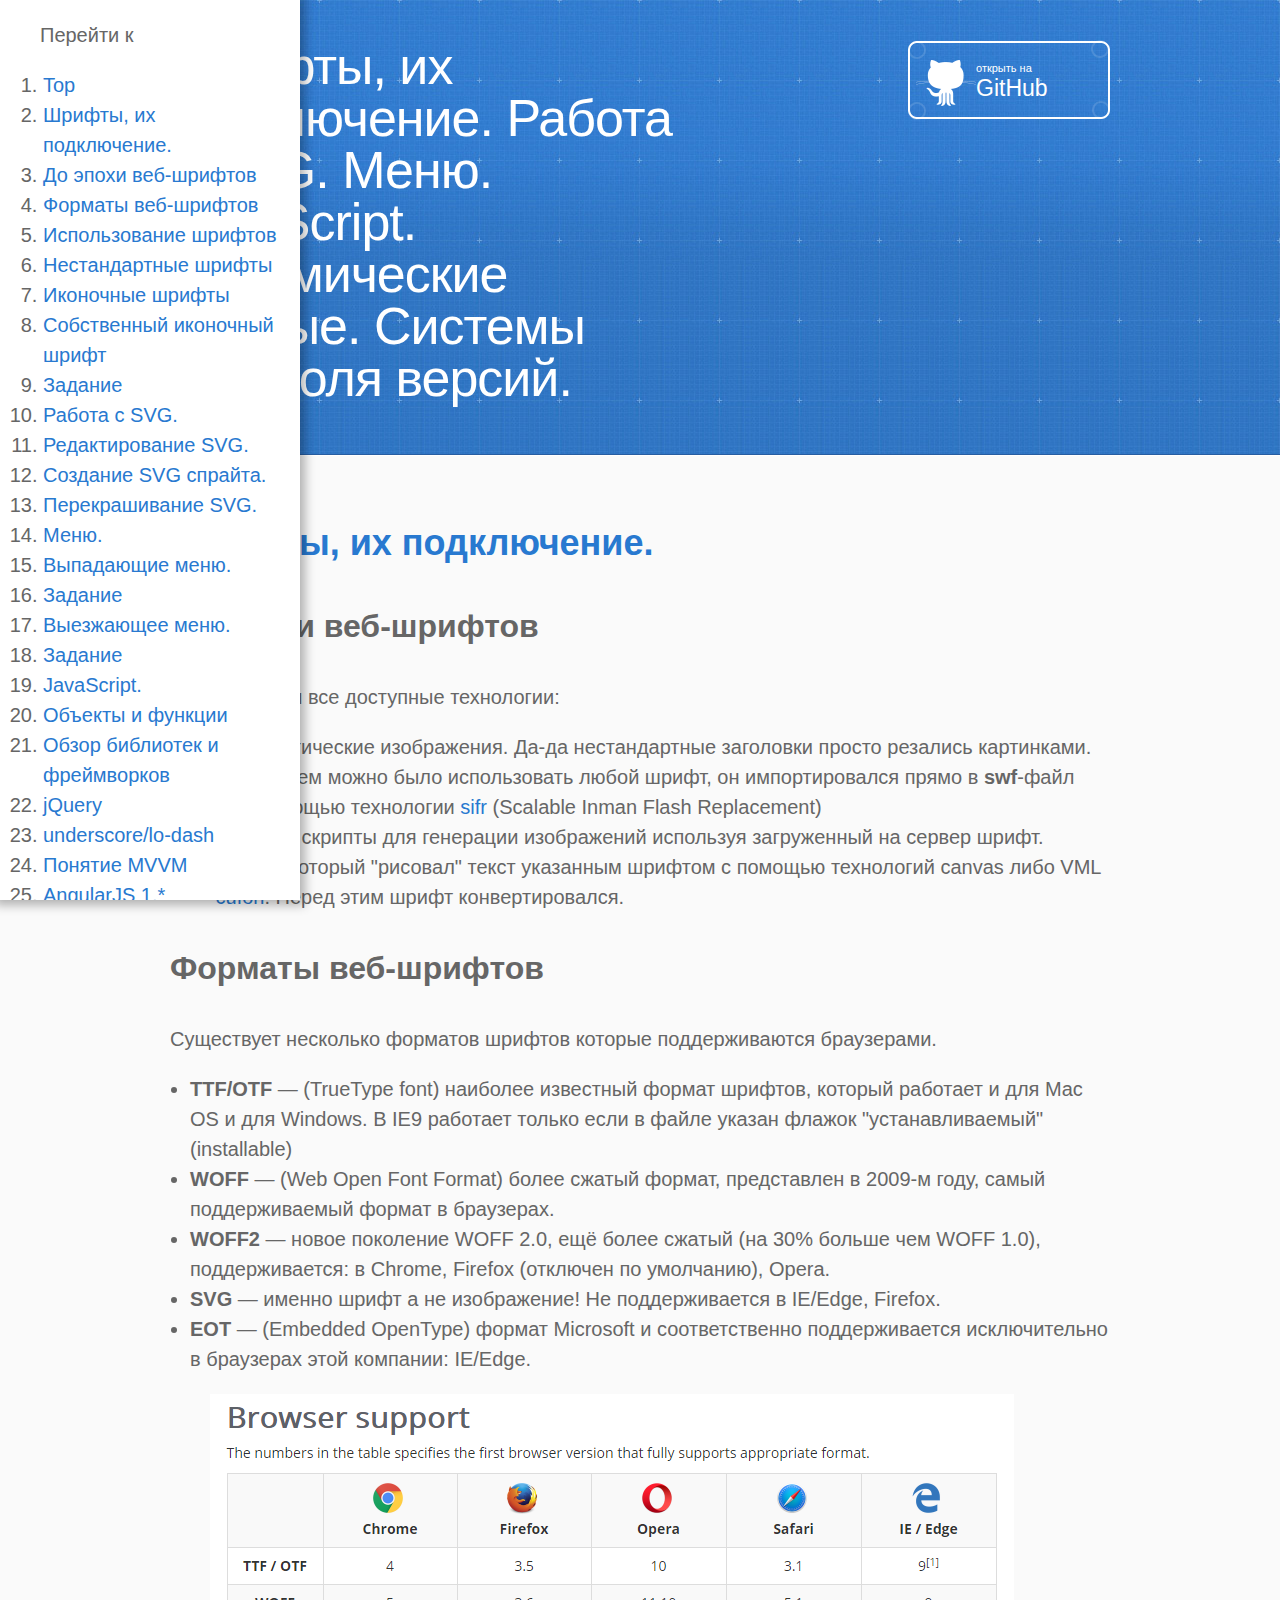
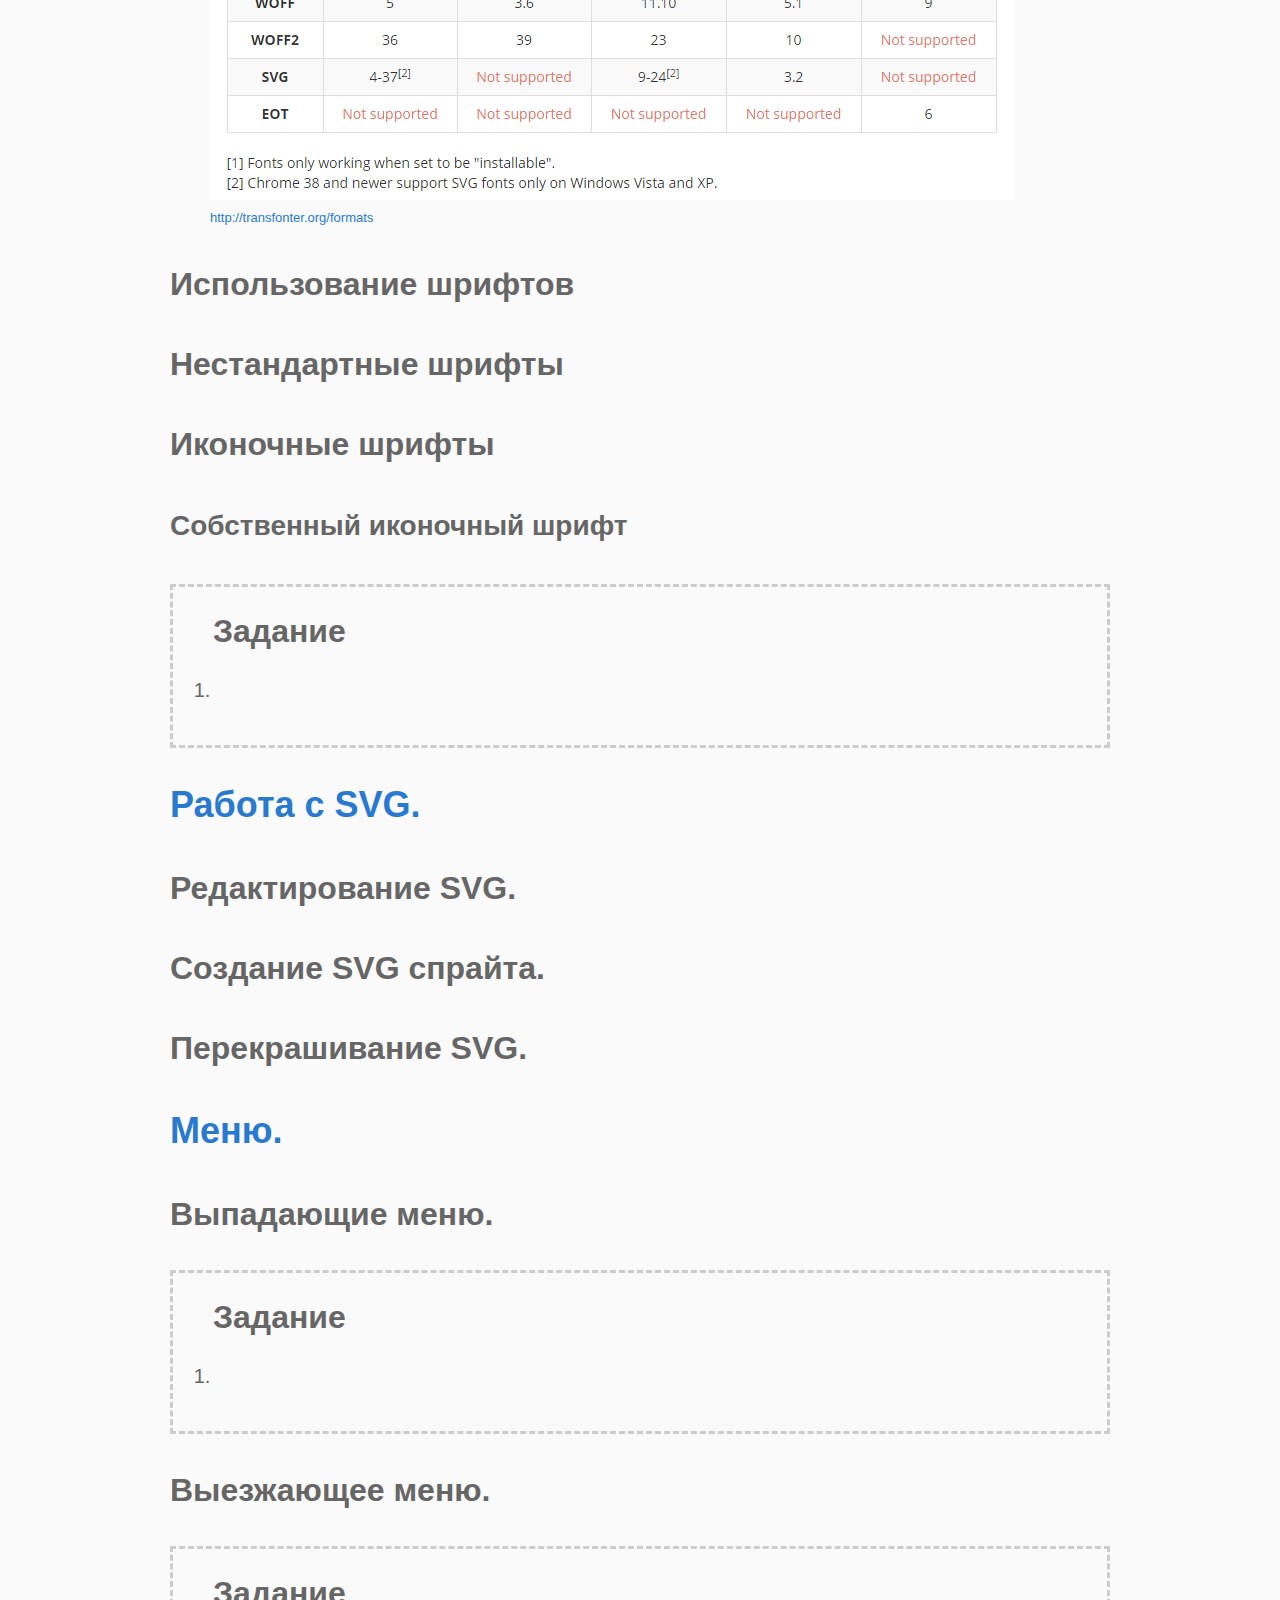
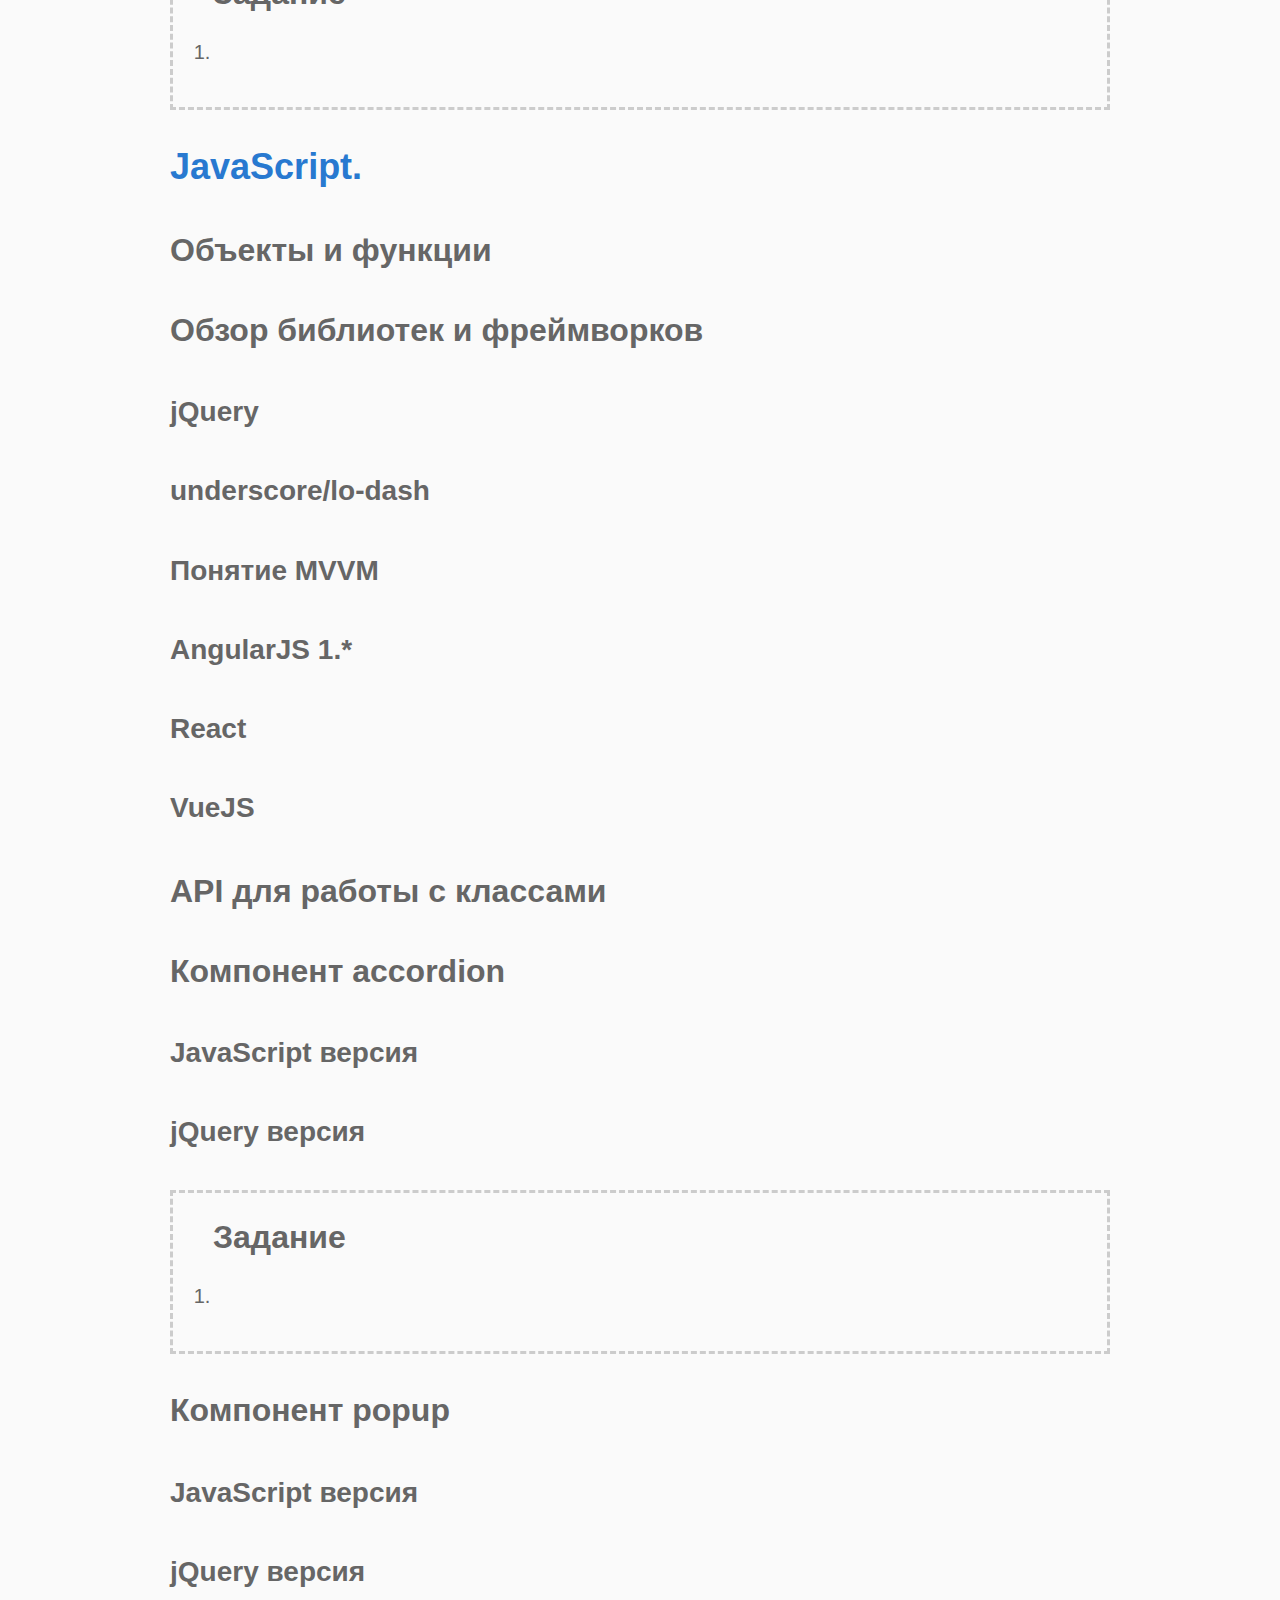
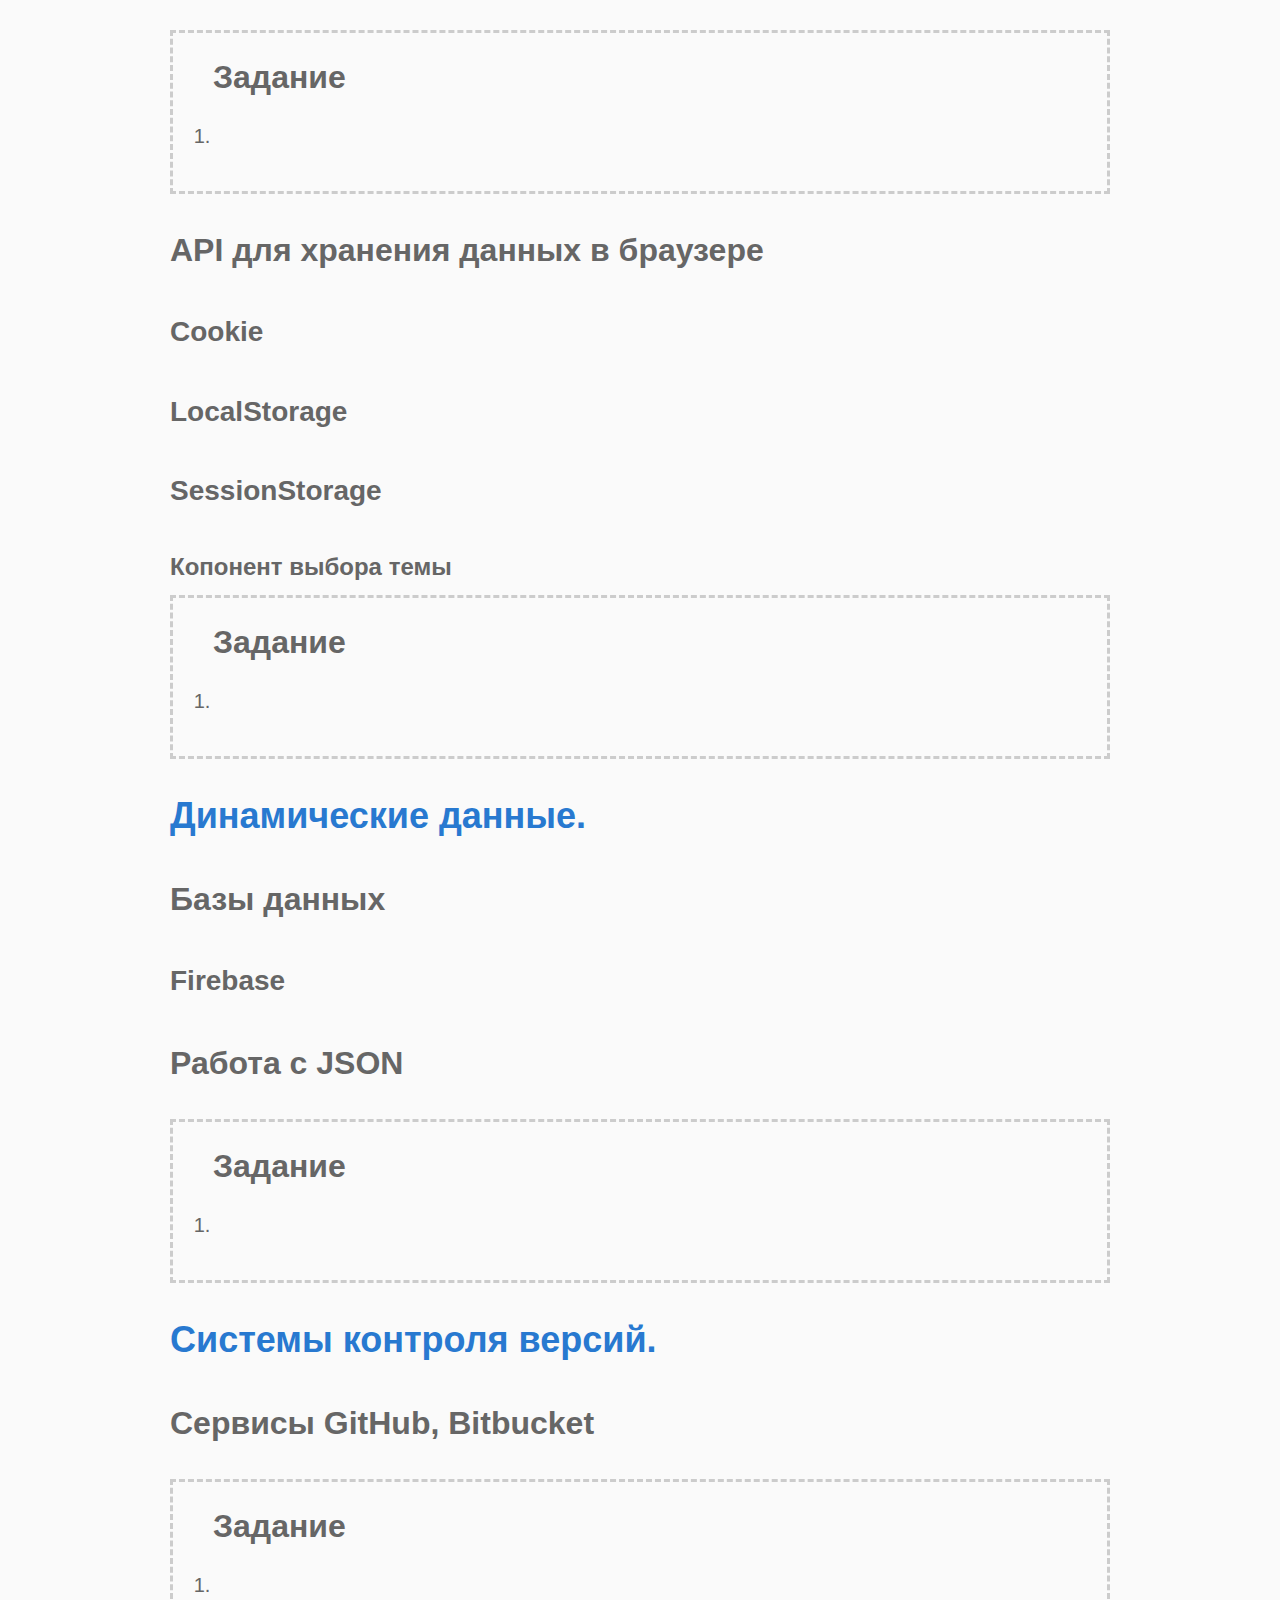
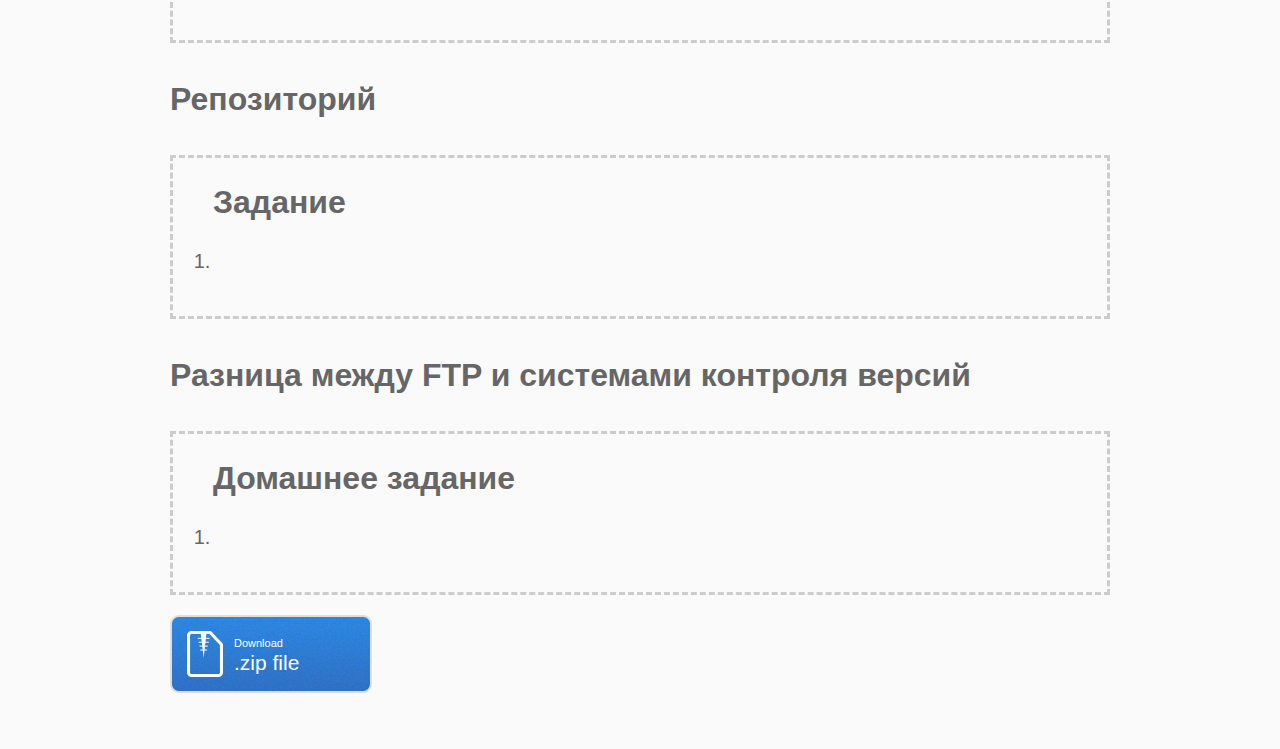
==== index.html @ 52b4c78f "init" ====
<!DOCTYPE html>
<html lang="ru">
<head>
    <meta charset='utf-8'>
    <meta name="viewport" content="width=device-width, initial-scale=1, maximum-scale=1">
    <link href='https://fonts.googleapis.com/css?family=Architects+Daughter' rel='stylesheet' type='text/css'>
    <link rel="stylesheet" type="text/css" href="stylesheets/stylesheet.css" media="screen">
    <link rel="stylesheet" type="text/css" href="stylesheets/github-light.css" media="screen">
    <link rel="stylesheet" type="text/css" href="stylesheets/print.css" media="print">
    <link rel="stylesheet" type="text/css" href="javascripts/highlight/styles/default.css" media="screen">

    <!--[if lt IE 9]>
    <script src="//html5shiv.googlecode.com/svn/trunk/html5.js"></script>
    <![endif]-->

    <title>Htmlcss by alekskorovin</title>
</head>

<body>
<header>
    <div class="inner">
        <h1>Шрифты, их подключение. Работа с SVG. Меню. JavaScript. Динамические данные. Системы контроля версий.</h1>
        <a href="https://github.com/alekskorovin/html-css-practice-6/" class="button">
            <small>открыть на</small>
            GitHub</a>
    </div>
</header>

<div id="content-wrapper">
    <div class="inner clearfix">
        <p id="main-content">
            <h2>
                <a id="fonts" class="anchor" href="#fonts" aria-hidden="true"><span aria-hidden="true"
                                                                                          class="octicon octicon-link"></span>Шрифты, их подключение.</a>
            </h2>
            <h3>До эпохи веб-шрифтов</h3>
            <p>
                Использовали все доступные технологии:
            </p>
            <ul>
                <li>Просто статические изображения. Да-да нестандартные заголовки просто резались картинками.</li>
                <li>Flash &mdash; в нем можно было использовать любой шрифт, он импортировался прямо в <b>swf</b>-файл либо с помощью технологии <a href="https://en.wikipedia.org/wiki/Scalable_Inman_Flash_Replacement">sifr</a> (Scalable Inman Flash Replacement)</li>
                <li>Серверные скрипты для генерации изображений используя загруженный на сервер шрифт.</li>
                <li>JavaScript который "рисовал" текст указанным шрифтом с помощью технологий canvas либо VML &mdash; <a href="https://github.com/sorccu/cufon/wiki/About">cufon</a>. Перед этим шрифт конвертировался.</li>
            </ul>
            <h3>Форматы веб-шрифтов</h3>
            <p>Существует несколько форматов шрифтов которые поддерживаются браузерами.</p>
            <ul>
                <li><b>TTF/OTF</b> &mdash; (TrueType font) наиболее известный формат шрифтов, который работает и для Mac OS и для Windows. В IE9 работает только если в файле указан флажок "устанавливаемый" (installable)</li>
                <li><b>WOFF</b> &mdash; (Web Open Font Format) более сжатый формат, представлен в 2009-м году, самый поддерживаемый формат в браузерах.</li>
                <li><b>WOFF2</b> &mdash; новое поколение WOFF 2.0, ещё более сжатый (на 30% больше чем WOFF 1.0), поддерживается: в Chrome, Firefox (отключен по умолчанию), Opera.</li>
                <li><b>SVG</b> &mdash; именно шрифт а не изображение! Не поддерживается в IE/Edge, Firefox.</li>
                <li><b>EOT</b> &mdash; (Embedded OpenType) формат Microsoft и соответственно поддерживается исключительно в браузерах этой компании: IE/Edge.</li>
            </ul>
            <figure>
                <img src="images/font-formats-support.png" alt="Форматы шрифтов поддерживаемых браузерами"/>
                <figcaption><a href="http://transfonter.org/formats">http://transfonter.org/formats</a></figcaption>
            </figure>
            <h3>Использование шрифтов</h3>
            <h3>Нестандартные шрифты</h3>
            <h3>Иконочные шрифты</h3>

            <h4>Собственный иконочный шрифт</h4>
            <div class="task">
                <h3>Задание</h3>
                <ol>
                    <li></li>
                </ol>
            </div>
            <h2>
                <a id="svg" class="anchor" href="#svg" aria-hidden="true"><span aria-hidden="true"
                                                                                          class="octicon octicon-link"></span>Работа с SVG.</a>
            </h2>
            <h3>
                Редактирование SVG.
            </h3>
            <h3>
                Создание SVG спрайта.
            </h3>
            <h3>
                Перекрашивание SVG.
            </h3>
            <h2>
                <a id="menu" class="anchor" href="#menu" aria-hidden="true"><span aria-hidden="true"
                                                                                          class="octicon octicon-link"></span>Меню.</a>
            </h2>
            <h3>
                Выпадающие меню.
            </h3>
            <div class="task">
                <h3>Задание</h3>
                <ol>
                    <li></li>
                </ol>
            </div>
            <h3>
                Выезжающее меню.
            </h3>
            <div class="task">
                <h3>Задание</h3>
                <ol>
                    <li></li>
                </ol>
            </div>
            <h2>
                <a id="js" class="anchor" href="#js" aria-hidden="true"><span aria-hidden="true"
                                                                                class="octicon octicon-link"></span>JavaScript.</a>
            </h2>
            <h3>Объекты и функции</h3>

            <h3>
                Обзор библиотек и фреймворков
            </h3>
            <h4>jQuery</h4>
            <h4>underscore/lo-dash</h4>
            <h4>Понятие MVVM</h4>
            <h4>AngularJS 1.*</h4>
            <h4>React</h4>
            <h4>VueJS</h4>

            <h3>API для работы с классами</h3>
            <h3>Компонент accordion</h3>
            <h4>JavaScript версия</h4>

            <h4>jQuery версия</h4>
            <div class="task">
                <h3>Задание</h3>
                <ol>
                    <li></li>
                </ol>
            </div>
            <h3>Компонент popup</h3>
            <h4>JavaScript версия</h4>
            <h4>jQuery версия</h4>
            <div class="task">
                <h3>Задание</h3>
                <ol>
                    <li></li>
                </ol>
            </div>
            <h3>API для хранения данных в браузере</h3>
            <h4>Cookie</h4>
            <h4>LocalStorage</h4>
            <h4>SessionStorage</h4>
            <h5>Копонент выбора темы</h5>
            <div class="task">
                <h3>Задание</h3>
                <ol>
                    <li></li>
                </ol>
            </div>

            <h2>
                <a id="dynamic-data" class="anchor" href="#dynamic-data" aria-hidden="true"><span aria-hidden="true"
                                                                                class="octicon octicon-link"></span>Динамические данные.</a>
            </h2>
            <h3>Базы данных</h3>
            <h4>Firebase</h4>
            <h3>Работа с JSON</h3>
            <div class="task">
                <h3>Задание</h3>
                <ol>
                    <li></li>
                </ol>
            </div>

            <h2>
                <a id="cvs" class="anchor" href="#cvs" aria-hidden="true"><span aria-hidden="true"
                                                                                                  class="octicon octicon-link"></span>Системы контроля версий.</a>
            </h2>
            <h3>Сервисы GitHub, Bitbucket</h3>
            <div class="task">
                <h3>Задание</h3>
                <ol>
                    <li></li>
                </ol>
            </div>
            <h3>Репозиторий</h3>
            <div class="task">
                <h3>Задание</h3>
                <ol>
                    <li></li>
                </ol>
            </div>
            <h3>Разница между FTP и системами контроля версий</h3>


            <div class="task">
                <h3>Домашнее задание</h3>
                <ol>
                    <li></li>
                </ol>
            </div>

        </section>

        <aside id="sidebar">
            <a href="https://github.com/alekskorovin/html-css-practice-6/archive/gh-pages.zip" class="button">
                <small>Download</small>
                .zip file
            </a>

        </aside>

    </div>
</div>

<script src="javascripts/highlight/highlight.pack.js"></script>
<script async src="//assets.codepen.io/assets/embed/ei.js"></script>
<script>hljs.initHighlightingOnLoad();</script>
<script src="javascripts/main.js"></script>
<script async src="//assets.codepen.io/assets/embed/ei.js"></script>
<script src="javascripts/jquery.js"></script>
<script src="javascripts/jquery.scrollNav.min.js"></script>
<script>
    $('#content-wrapper').scrollNav({
        sections: 'h2, h3, h4',
        subSections: true,
        sectionElem: 'div',
        showHeadline: true,
        headlineText: 'Перейти к'
    });
</script>
</body>
</html>
---- stylesheets/stylesheet.css ----
/*! normalize.css v3.0.2 | MIT License | git.io/normalize */

/**
 * 1. Set default font family to sans-serif.
 * 2. Prevent iOS text size adjust after orientation change, without disabling
 *    user zoom.
 */
img {
  max-width: 100%;
}
html {
  font-family: sans-serif; /* 1 */
  -webkit-text-size-adjust: 100%; /* 2 */
  -ms-text-size-adjust: 100%; /* 2 */
  font-size: 20px;
}

/**
 * Remove default margin.
 */

body {
  margin: 0;
}

/* HTML5 display definitions
   ========================================================================== */

/**
 * Correct `block` display not defined for any HTML5 element in IE 8/9.
 * Correct `block` display not defined for `details` or `summary` in IE 10/11
 * and Firefox.
 * Correct `block` display not defined for `main` in IE 11.
 */

article,
aside,
details,
figcaption,
figure,
footer,
header,
hgroup,
main,
menu,
nav,
section,
summary {
  display: block;
}

.animate {
  animation: color;
  animation-duration: 2s;
  animation-play-state: paused;
  animation-fill-mode: forwards;
}
.animate:hover {
  animation-play-state: running;
}
@keyframes color {
  0% {
    color: black;
  }
  100% {
    color: orangered;
  }
}

.props {
  font-weight: bold;
}


article {
  display: tab
  font-size: 1rem;
  padding-bottom: 1rem;
  border-bottom: solid 1px #ccc;
  margin-bottom: 2rem;
}
article:after {
  content: '';
  display: table;
  width: 100%;
}

/**
 * 1. Correct `inline-block` display not defined in IE 8/9.
 * 2. Normalize vertical alignment of `progress` in Chrome, Firefox, and Opera.
 */

audio,
canvas,
progress,
video {
  display: inline-block; /* 1 */
  vertical-align: baseline; /* 2 */
}

/**
 * Prevent modern browsers from displaying `audio` without controls.
 * Remove excess height in iOS 5 devices.
 */

audio:not([controls]) {
  display: none;
  height: 0;
}

/**
 * Address `[hidden]` styling not present in IE 8/9/10.
 * Hide the `template` element in IE 8/9/11, Safari, and Firefox < 22.
 */

[hidden],
template {
  display: none;
}

/* Links
   ========================================================================== */

/**
 * Remove the gray background color from active links in IE 10.
 */

a {
  background-color: transparent;
}

/**
 * Improve readability when focused and also mouse hovered in all browsers.
 */

a:active,
a:hover {
  outline: 0;
}

/* Text-level semantics
   ========================================================================== */

/**
 * Address styling not present in IE 8/9/10/11, Safari, and Chrome.
 */

abbr[title] {
  border-bottom: 1px dotted;
}

/**
 * Address style set to `bolder` in Firefox 4+, Safari, and Chrome.
 */

b,
strong {
  font-weight: bold;
}

/**
 * Address styling not present in Safari and Chrome.
 */

dfn {
  font-style: italic;
}

/**
 * Address variable `h1` font-size and margin within `section` and `article`
 * contexts in Firefox 4+, Safari, and Chrome.
 */

h1 {
  margin: 0.67em 0;
  font-size: 2em;
}

/**
 * Address styling not present in IE 8/9.
 */

mark {
  color: #000;
  background: #ff0;
}

/**
 * Address inconsistent and variable font size in all browsers.
 */

small {
  font-size: 80%;
}

/**
 * Prevent `sub` and `sup` affecting `line-height` in all browsers.
 */

sub,
sup {
  position: relative;
  font-size: 75%;
  line-height: 0;
  vertical-align: baseline;
}

sup {
  top: -0.5em;
}

sub {
  bottom: -0.25em;
}

/* Embedded content
   ========================================================================== */

/**
 * Remove border when inside `a` element in IE 8/9/10.
 */

img {
  border: 0;
}

/**
 * Correct overflow not hidden in IE 9/10/11.
 */

svg:not(:root) {
  overflow: hidden;
}

/* Grouping content
   ========================================================================== */

/**
 * Address margin not present in IE 8/9 and Safari.
 */

figure {
  margin: 1em 40px;
}

/**
 * Address differences between Firefox and other browsers.
 */

hr {
  height: 0;
  -moz-box-sizing: content-box;
  box-sizing: content-box;
}

/**
 * Contain overflow in all browsers.
 */

pre {
  overflow: auto;
}

/**
 * Address odd `em`-unit font size rendering in all browsers.
 */

code,
kbd,
pre,
samp {
  font-family: monospace, monospace;
  font-size: 1em;
}

/* Forms
   ========================================================================== */

/**
 * Known limitation: by default, Chrome and Safari on OS X allow very limited
 * styling of `select`, unless a `border` property is set.
 */

/**
 * 1. Correct color not being inherited.
 *    Known issue: affects color of disabled elements.
 * 2. Correct font properties not being inherited.
 * 3. Address margins set differently in Firefox 4+, Safari, and Chrome.
 */

button,
input,
optgroup,
select,
textarea {
  margin: 0; /* 3 */
  font: inherit; /* 2 */
  color: inherit; /* 1 */
}

/**
 * Address `overflow` set to `hidden` in IE 8/9/10/11.
 */

button {
  overflow: visible;
}

/**
 * Address inconsistent `text-transform` inheritance for `button` and `select`.
 * All other form control elements do not inherit `text-transform` values.
 * Correct `button` style inheritance in Firefox, IE 8/9/10/11, and Opera.
 * Correct `select` style inheritance in Firefox.
 */

button,
select {
  text-transform: none;
}

/**
 * 1. Avoid the WebKit bug in Android 4.0.* where (2) destroys native `audio`
 *    and `video` controls.
 * 2. Correct inability to style clickable `input` types in iOS.
 * 3. Improve usability and consistency of cursor style between image-type
 *    `input` and others.
 */

button,
html input[type="button"], /* 1 */
input[type="reset"],
input[type="submit"] {
  -webkit-appearance: button; /* 2 */
  cursor: pointer; /* 3 */
}

/**
 * Re-set default cursor for disabled elements.
 */

button[disabled],
html input[disabled] {
  cursor: default;
}

/**
 * Remove inner padding and border in Firefox 4+.
 */

button::-moz-focus-inner,
input::-moz-focus-inner {
  padding: 0;
  border: 0;
}

/**
 * Address Firefox 4+ setting `line-height` on `input` using `!important` in
 * the UA stylesheet.
 */

input {
  line-height: normal;
}

/**
 * It's recommended that you don't attempt to style these elements.
 * Firefox's implementation doesn't respect box-sizing, padding, or width.
 *
 * 1. Address box sizing set to `content-box` in IE 8/9/10.
 * 2. Remove excess padding in IE 8/9/10.
 */

input[type="checkbox"],
input[type="radio"] {
  box-sizing: border-box; /* 1 */
  padding: 0; /* 2 */
}

/**
 * Fix the cursor style for Chrome's increment/decrement buttons. For certain
 * `font-size` values of the `input`, it causes the cursor style of the
 * decrement button to change from `default` to `text`.
 */

input[type="number"]::-webkit-inner-spin-button,
input[type="number"]::-webkit-outer-spin-button {
  height: auto;
}

/**
 * 1. Address `appearance` set to `searchfield` in Safari and Chrome.
 * 2. Address `box-sizing` set to `border-box` in Safari and Chrome
 *    (include `-moz` to future-proof).
 */

input[type="search"] {
  -webkit-box-sizing: content-box; /* 2 */
  -moz-box-sizing: content-box;
  box-sizing: content-box;
  -webkit-appearance: textfield; /* 1 */
}

/**
 * Remove inner padding and search cancel button in Safari and Chrome on OS X.
 * Safari (but not Chrome) clips the cancel button when the search input has
 * padding (and `textfield` appearance).
 */

input[type="search"]::-webkit-search-cancel-button,
input[type="search"]::-webkit-search-decoration {
  -webkit-appearance: none;
}

/**
 * Define consistent border, margin, and padding.
 */

fieldset {
  padding: 0.35em 0.625em 0.75em;
  margin: 0 2px;
  border: 1px solid #c0c0c0;
}

/**
 * 1. Correct `color` not being inherited in IE 8/9/10/11.
 * 2. Remove padding so people aren't caught out if they zero out fieldsets.
 */

legend {
  padding: 0; /* 2 */
  border: 0; /* 1 */
}

/**
 * Remove default vertical scrollbar in IE 8/9/10/11.
 */

textarea {
  overflow: auto;
}

/**
 * Don't inherit the `font-weight` (applied by a rule above).
 * NOTE: the default cannot safely be changed in Chrome and Safari on OS X.
 */

optgroup {
  font-weight: bold;
}

/* Tables
   ========================================================================== */

/**
 * Remove most spacing between table cells.
 */

table {
  border-spacing: 0;
  border-collapse: collapse;
}

td,
th {
  padding: 0;
}

/* LAYOUT STYLES */
body {
  font-family: 'Helvetica Neue', Helvetica, Arial, serif;
  font-weight: 400;
  line-height: 1.5;
  color: #666;
  background: #fafafa url(../images/body-bg.jpg) 0 0 repeat;
}

p {
  margin-top: 0;
}

a {
  color: #2879d0;
}
a:hover {
  color: #2268b2;
}

header {
  padding-top: 40px;
  padding-bottom: 40px;
  font-family: 'Helvetica Neue', Helvetica, Arial, serif;
  background: #2e7bcf url(../images/header-bg.jpg) 0 0 repeat-x;
  border-bottom: solid 1px #275da1;
}

header h1 {
  width: 540px;
  margin-top: 0;
  margin-bottom: 0.2em;
  font-size: 52px;
  font-weight: normal;
  line-height: 1;
  color: #fff;
  letter-spacing: -1px;
}

header h2 {
  width: 540px;
  margin-top: 0;
  margin-bottom: 0;
  font-size: 26px;
  font-weight: normal;
  line-height: 1.3;
  color: #9ddcff;
  letter-spacing: 0;
}

.inner {
  position: relative;
  width: 940px;
  margin: 0 auto;
}

#content-wrapper {
  padding-top: 30px;
  border-top: solid 1px #fff;
}

#main-content img {
  max-width: 100%;
}

aside#sidebar {
  float: none;
  min-height: 104px;
  font-size: 12px;
  line-height: 1.3;
}

aside#sidebar p.repo-owner,
aside#sidebar p.repo-owner a {
  font-weight: bold;
}

#downloads {
  margin-bottom: 40px;
}

section:after {
  content: '';
  display: table;
  width: 100%;
}

a.button {
  float: left;
  width: 134px;
  height: 58px;
  padding-top: 22px;
  padding-left: 68px;
  font-family: 'Helvetica Neue', Helvetica, Arial, serif;
  font-size: 23px;
  line-height: 1.2;
  color: #fff;
}
a.button small {
  display: block;
  font-size: 11px;
}
header a.button {
  position: absolute;
  top: 0;
  right: 0;
  background: transparent url(../images/github-button.png) 0 0 no-repeat;
}
aside a.button {
  display: block;
  width: 138px;
  padding-left: 64px;
  margin-bottom: 20px;
  font-size: 21px;
  background: transparent url(../images/download-button.png) 0 0 no-repeat;
}

code, pre {
  margin-bottom: 30px;
  font-family: Monaco, "Bitstream Vera Sans Mono", "Lucida Console", Terminal, monospace;
  font-size: 13px;
  color: #222;
}

code {
  padding: 0 3px;
  background-color: #f2f8fc;
  border: solid 1px #dbe7f3;
}

pre {
  padding: 20px;
  overflow: auto;
  text-shadow: none;
  background: #fff;
  border: solid 1px #f2f2f2;
}
pre code {
  padding: 0;
  color: #2879d0;
  background-color: #fff;
  border: none;
}

ul, ol, dl {
  margin-bottom: 20px;
}


/* COMMON STYLES */

hr {
  height: 0;
  margin-top: 1em;
  margin-bottom: 1em;
  border: 0;
  border-top: solid 1px #ddd;
}

table {
  width: 100%;
  border: 1px solid #ebebeb;
}

th {
  font-weight: 500;
}

td {
  font-weight: 300;
  text-align: center;
  border: 1px solid #ebebeb;
}

form {
  padding: 20px;
  background: #f2f2f2;

}


/* GENERAL ELEMENT TYPE STYLES */

#main-content h1 {
  margin-top: 0;
  margin-bottom: 0;
  font-family: 'Helvetica Neue', Helvetica, Arial, serif;
  font-size: 2.8em;
  font-weight: normal;
  color: #474747;
  text-indent: 6px;
  letter-spacing: -1px;
}

#main-content h1:before {
  padding-right: 0.3em;
  margin-left: -0.9em;
  color: #9ddcff;
  content: "/";
}

#main-content h2 {
  margin-bottom: 8px;
  font-family: 'Helvetica Neue', Helvetica, Arial, serif;
  font-size: 22px;
  font-weight: bold;
  color: #474747;
  text-indent: 4px;
}
#main-content h2:before {
  padding-right: 0.3em;
  margin-left: -1.5em;
  content: "//";
  color: #9ddcff;
}

#main-content h3 {
  margin-top: 24px;
  margin-bottom: 8px;
  font-family: 'Helvetica Neue', Helvetica, Arial, serif;
  font-weight: bold;
  color: #474747;
  text-indent: 3px;
}

#main-content h3:before {
  padding-right: 0.3em;
  margin-left: -2em;
  content: "///";
  color: #9ddcff;
}

#main-content h4 {
  margin-bottom: 8px;
  font-family: 'Helvetica Neue', Helvetica, Arial, serif;
  font-size: 15px;
  font-weight: bold;
  color: #474747;
  text-indent: 3px;
}

h4:before {
  padding-right: 0.3em;
  margin-left: -2.8em;
  content: "////";
  color: #9ddcff;
}

#main-content h5 {
  margin-bottom: 8px;
  font-family: 'Helvetica Neue', Helvetica, Arial, serif;
  font-size: 14px;
  color: #474747;
  text-indent: 3px;
}
h5:before {
  padding-right: 0.3em;
  margin-left: -3.2em;
  content: "/////";
  color: #9ddcff;
}

#main-content h6 {
  margin-bottom: 8px;
  font-family: 'Helvetica Neue', Helvetica, Arial, serif;
  font-size: .8em;
  color: #474747;
  text-indent: 3px;
}
h6:before {
  padding-right: 0.3em;
  margin-left: -3.7em;
  content: "//////";
  color: #9ddcff;
}

p {
  margin-bottom: 20px;
}

a {
  text-decoration: none;
}

p a {
  font-weight: 400;
}

blockquote {
  padding: 0 0 0 30px;
  margin-bottom: 20px;
  font-size: 1.6em;
  border-left: 10px solid #e9e9e9;
}

ul {
  list-style-position: inside;
  list-style: disc;
  padding-left: 20px;
}

ol {
  list-style-position: inside;
  list-style: decimal;
  padding-left: 3px;
}

dl dd {
  font-style: italic;
  font-weight: 100;
}

footer {
  padding-top: 20px;
  padding-bottom: 30px;
  margin-top: 40px;
  font-size: 13px;
  color: #aaa;
  background: transparent url('../images/hr.png') 0 0 no-repeat;
}

footer a {
  color: #666;
}
footer a:hover {
  color: #444;
}

/* MISC */
.clearfix:after {
  display: block;
  height: 0;
  clear: both;
  visibility: hidden;
  content: '.';
}

.clearfix {display: inline-block;}
* html .clearfix {height: 1%;}
.clearfix {display: block;}

/* #Media Queries
================================================== */

/* Smaller than standard 960 (devices and browsers) */
@media only screen and (max-width: 959px) { }

/* Tablet Portrait size to standard 960 (devices and browsers) */
@media only screen and (min-width: 768px) and (max-width: 959px) {
  .inner {
    width: 740px;
  }
  header h1, header h2 {
    width: 340px;
  }
  header h1 {
    font-size: 60px;
  }
  header h2 {
    font-size: 30px;
  }
  #main-content {
    width: 490px;
  }
  #main-content h1:before,
  #main-content h2:before,
  #main-content h3:before,
  #main-content h4:before,
  #main-content h5:before,
  #main-content h6:before {
    padding-right: 0;
    margin-left: 0;
    content: none;
  }
}

/* All Mobile Sizes (devices and browser) */
@media only screen and (max-width: 767px) {
  .inner {
    width: 93%;
  }
  header {
    padding: 20px 0;
  }
  header .inner {
    position: relative;
  }
  header h1, header h2 {
    width: 100%;
  }
  header h1 {
    font-size: 48px;
  }
  header h2 {
    font-size: 24px;
  }
  header a.button {
    position: relative;
    display: inline-block;
    width: auto;
    height: auto;
    padding: 5px 10px;
    margin-top: 15px;
    font-size: 13px;
    line-height: 1;
    color: #2879d0;
    text-align: center;
    background-color: #9ddcff;
    background-image: none;
    border-radius: 5px;
    -moz-border-radius: 5px;
    -webkit-border-radius: 5px;
  }
  header a.button small {
    display: inline;
    font-size: 13px;
  }
  #main-content,
  aside#sidebar {
    float: none;
    width: 100% ! important;
  }
  aside#sidebar {
    min-height: 0;
    padding: 20px 0;
    margin-top: 20px;
    background-image: none;
    border-top: solid 1px #ddd;
  }
  aside#sidebar a.button {
    display: none;
  }
  #main-content h1:before,
  #main-content h2:before,
  #main-content h3:before,
  #main-content h4:before,
  #main-content h5:before,
  #main-content h6:before {
    padding-right: 0;
    margin-left: 0;
    content: none;
  }
}

/* Mobile Landscape Size to Tablet Portrait (devices and browsers) */
@media only screen and (min-width: 480px) and (max-width: 767px) { }

/* Mobile Portrait Size to Mobile Landscape Size (devices and browsers) */
@media only screen and (max-width: 479px) { }

code, pre {
  margin: 0;
}
pre {
  margin-bottom: 0.5em;
}
blockquote {
  font-size: 1.2em;
}
blockquote b {
  display: block;
}

pre code {
  font-size: 1.5em;
}
.error {
  margin: 1em;
}
.error, .error * {
  color: red !important;
}
#main-content h2 {
  font-size: 1.6em;
}
.task {
  border: dashed 3px #ccc;
  padding: 1rem 2rem 1rem 2rem;
  margin-bottom: 1rem;
}
.task p {
  margin: 0.5rem 0 0 0;
}
.task h3 {
  margin: 0 0 0.5rem 0;
}
* code {
  font-size: inherit;
}

.mark, .mark .hljs-meta, .mark * {
  color: forestgreen !important;
}
.accent, .accent .hljs-meta {
  color: blueviolet;
}
figcaption {
  font-size: 13px;
}
.required {
  color: #404080;
}
.hljs-tag {
  color: #5c8bbe;
}
.hljs-attribute,
.hljs-name {
  color: #486c8c;
  font-weight: bold;
}
.hljs-selector-tag,
.hljs-attr {
  color: maroon;
}
.hljs-tag .hljs-string {
  color: rgb(79, 11, 99);
}
li,
dt,
dd,
h1,
h2,
h3,
h4,
h5,
h6,
li,
p {
  position: relative;
}
li:before,
dt:before,
dd:before,
h1:before,
h2:before,
h3:before,
h4:before,
h5:before,
h6:before,
p:before,
li:before {
  content: '';
  position: absolute;
  transition: background 0.3s ease-in-out;
  background: rgba(50%, 50%, 50%, 0);
  z-index: -1;
}
li:hover:before,
dt:hover:before,
dd:hover:before,
h6:hover:before,
h5:hover:before,
h4:hover:before,
h3:hover:before,
h2:hover:before,
h1:hover:before,
li:hover:before,
p:hover:before {
  width: 400%;
  transform: translateX(-50%);
  left: 50%;
  height: 100%;
  background: rgba(50%, 50%, 50%, 0.15);
}
h6:hover:before,
h5:hover:before,
h4:hover:before,
h3:hover:before,
h2:hover:before,
h1:hover:before {
  transform: translateX(-50%) translateY(-50%);
  top: 50%;
  height: 160%;
  background: rgba(80%, 60%, 90%, 0.15);
}
body {
  overflow-x: hidden;
}
#main-content h2, h2 {
  font-size: 1.8rem;
}
#main-content h3, h3 {
  font-size: 1.6rem;
}
#main-content h4, h4 {
  font-size: 1.4rem;
}
#main-content h5, h5 {
  font-size: 1.2rem;
  margin: 0.5rem 0;
}
#main-content h6, h6 {
  margin: 0.5rem 0;
  font-size: 1rem;
}
.box-model {
    padding: 1rem;
    margin: 1rem;
}
.box-content-en {
    float: right;
}
.box-model:hover,
.box-model:hover .box-model{
    background: #fff;
}
.box-margin.hover:hover,
.box-margin {
    background: #f9cc9d;
    border: dashed 1px #222;
}
.box-model:hover .box-border.hover,
.box-border {
    background: #fddd9b;
    border: solid 1px #222;
}
.box-model:hover .box-padding.hover,
.box-padding {
    background: #c2cf8a;
    border: dashed 1px #222;
}
.box-model:hover .box-element.hover,
.box-element {
    background: #8bb5c0;
    border: solid 1px #808080;
}
.list-big dd {
    margin: 0.3rem 1rem 1rem;
}
.border {
    padding: 0.3rem;
}
.border.solid {
    border-style: solid;
}
.border.dashed {
    border-style: dashed;
}
.border.dotted {
    border-style: dotted;
}
.border.double {
    border-style: double;
}
.border.groove {
    border-style: groove;
}
.border.ridge {
    border-style: ridge;
}
.border.inset {
    border-style: inset;
}
.border.outset {
    border-style: outset;
}
.border.none {
    border-style: none;
}
.border.width-top {
    border-top-width: 7px;
}
.border.width-right {
    border-right-width: 7px;
}
.border.width-bottom {
    border-bottom-width: 7px;
}
.border.width-left {
    border-left-width: 7px;
}
.bad * {
    color: red !important;
}
.task {
    clear: both;
}
.task h3:before {
    display: none;
}
.multi-col {
    font-size: 0;
}
.multi-col li {
    font-size: 1rem;
    width: 25%;
    display: inline-block;
    list-style: none;
}
.scroll-nav {
  transform: translateX(-290px);
  transition: transform 0.4s ease-in-out;
  position: fixed;
  box-sizing: border-box;
  width: 300px;
  left: 0;
  top: 0;
  background: #fff;
  padding: 1rem 1rem 1rem 2rem;
  z-index: 1;
  box-shadow: 0 0 0.5rem 0.25rem rgba(0, 0, 0, 0.3);
  overflow-x: hidden;
  overflow-y: auto;
  max-height: 100%;
}

.scroll-nav:hover {
  transform: translateX(0);
}
---- stylesheets/github-light.css ----
/*
The MIT License (MIT)

Copyright (c) 2016 GitHub, Inc.

Permission is hereby granted, free of charge, to any person obtaining a copy
of this software and associated documentation files (the "Software"), to deal
in the Software without restriction, including without limitation the rights
to use, copy, modify, merge, publish, distribute, sublicense, and/or sell
copies of the Software, and to permit persons to whom the Software is
furnished to do so, subject to the following conditions:

The above copyright notice and this permission notice shall be included in all
copies or substantial portions of the Software.

THE SOFTWARE IS PROVIDED "AS IS", WITHOUT WARRANTY OF ANY KIND, EXPRESS OR
IMPLIED, INCLUDING BUT NOT LIMITED TO THE WARRANTIES OF MERCHANTABILITY,
FITNESS FOR A PARTICULAR PURPOSE AND NONINFRINGEMENT. IN NO EVENT SHALL THE
AUTHORS OR COPYRIGHT HOLDERS BE LIABLE FOR ANY CLAIM, DAMAGES OR OTHER
LIABILITY, WHETHER IN AN ACTION OF CONTRACT, TORT OR OTHERWISE, ARISING FROM,
OUT OF OR IN CONNECTION WITH THE SOFTWARE OR THE USE OR OTHER DEALINGS IN THE
SOFTWARE.

*/

.pl-c /* comment */ {
  color: #969896;
}

.pl-c1 /* constant, variable.other.constant, support, meta.property-name, support.constant, support.variable, meta.module-reference, markup.raw, meta.diff.header */,
.pl-s .pl-v /* string variable */ {
  color: #0086b3;
}

.pl-e /* entity */,
.pl-en /* entity.name */ {
  color: #795da3;
}

.pl-smi /* variable.parameter.function, storage.modifier.package, storage.modifier.import, storage.type.java, variable.other */,
.pl-s .pl-s1 /* string source */ {
  color: #333;
}

.pl-ent /* entity.name.tag */ {
  color: #63a35c;
}

.pl-k /* keyword, storage, storage.type */ {
  color: #a71d5d;
}

.pl-s /* string */,
.pl-pds /* punctuation.definition.string, string.regexp.character-class */,
.pl-s .pl-pse .pl-s1 /* string punctuation.section.embedded source */,
.pl-sr /* string.regexp */,
.pl-sr .pl-cce /* string.regexp constant.character.escape */,
.pl-sr .pl-sre /* string.regexp source.ruby.embedded */,
.pl-sr .pl-sra /* string.regexp string.regexp.arbitrary-repitition */ {
  color: #183691;
}

.pl-v /* variable */ {
  color: #ed6a43;
}

.pl-id /* invalid.deprecated */ {
  color: #b52a1d;
}

.pl-ii /* invalid.illegal */ {
  color: #f8f8f8;
  background-color: #b52a1d;
}

.pl-sr .pl-cce /* string.regexp constant.character.escape */ {
  font-weight: bold;
  color: #63a35c;
}

.pl-ml /* markup.list */ {
  color: #693a17;
}

.pl-mh /* markup.heading */,
.pl-mh .pl-en /* markup.heading entity.name */,
.pl-ms /* meta.separator */ {
  font-weight: bold;
  color: #1d3e81;
}

.pl-mq /* markup.quote */ {
  color: #008080;
}

.pl-mi /* markup.italic */ {
  font-style: italic;
  color: #333;
}

.pl-mb /* markup.bold */ {
  font-weight: bold;
  color: #333;
}

.pl-md /* markup.deleted, meta.diff.header.from-file */ {
  color: #bd2c00;
  background-color: #ffecec;
}

.pl-mi1 /* markup.inserted, meta.diff.header.to-file */ {
  color: #55a532;
  background-color: #eaffea;
}

.pl-mdr /* meta.diff.range */ {
  font-weight: bold;
  color: #795da3;
}

.pl-mo /* meta.output */ {
  color: #1d3e81;
}
---- stylesheets/print.css ----
html, body, div, span, applet, object, iframe,
h1, h2, h3, h4, h5, h6, p, blockquote, pre,
a, abbr, acronym, address, big, cite, code,
del, dfn, em, img, ins, kbd, q, s, samp,
small, strike, strong, sub, sup, tt, var,
b, u, i, center,
dl, dt, dd, ol, ul, li,
fieldset, form, label, legend,
table, caption, tbody, tfoot, thead, tr, th, td,
article, aside, canvas, details, embed,
figure, figcaption, footer, header, hgroup,
menu, nav, output, ruby, section, summary,
time, mark, audio, video {
  padding: 0;
  margin: 0;
  font: inherit;
  font-size: 100%;
  vertical-align: baseline;
  border: 0;
}
/* HTML5 display-role reset for older browsers */
article, aside, details, figcaption, figure,
footer, header, hgroup, menu, nav, section {
  display: block;
}
body {
  line-height: 1;
}
ol, ul {
  list-style: none;
}
blockquote, q {
  quotes: none;
}
blockquote:before, blockquote:after,
q:before, q:after {
  content: '';
  content: none;
}
table {
  border-spacing: 0;
  border-collapse: collapse;
}
body {
  font-family: 'Helvetica Neue', Helvetica, Arial, serif;
  font-size: 13px;
  line-height: 1.5;
  color: #000;
}

a {
  font-weight: bold;
  color: #d5000d;
}

header {
  padding-top: 35px;
  padding-bottom: 10px;
}

header h1 {
  font-size: 48px;
  font-weight: bold;
  line-height: 1.2;
  color: #303030;
  letter-spacing: -1px;
}

header h2 {
  font-size: 24px;
  font-weight: normal;
  line-height: 1.3;
  color: #aaa;
  letter-spacing: -1px;
}
#downloads {
  display: none;
}
#main_content {
  padding-top: 20px;
}

code, pre {
  margin-bottom: 30px;
  font-family: Monaco, "Bitstream Vera Sans Mono", "Lucida Console", Terminal;
  font-size: 12px;
  color: #222;
}

code {
  padding: 0 3px;
}

pre {
  padding: 20px;
  overflow: auto;
  border: solid 1px #ddd;
}
pre code {
  padding: 0;
}

ul, ol, dl {
  margin-bottom: 20px;
}


/* COMMON STYLES */

table {
  width: 100%;
  border: 1px solid #ebebeb;
}

th {
  font-weight: 500;
}

td {
  font-weight: 300;
  text-align: center;
  border: 1px solid #ebebeb;
}

form {
  padding: 20px;
  background: #f2f2f2;

}


/* GENERAL ELEMENT TYPE STYLES */

h1 {
  font-size: 2.8em;
}

h2 {
  margin-bottom: 8px;
  font-size: 22px;
  font-weight: bold;
  color: #303030;
}

h3 {
  margin-bottom: 8px;
  font-size: 18px;
  font-weight: bold;
  color: #d5000d;
}

h4 {
  font-size: 16px;
  font-weight: bold;
  color: #303030;
}

h5 {
  font-size: 1em;
  color: #303030;
}

h6 {
  font-size: .8em;
  color: #303030;
}

p {
  margin-bottom: 20px;
  font-weight: 300;
}

a {
  text-decoration: none;
}

p a {
  font-weight: 400;
}

blockquote {
  padding: 0 0 0 30px;
  margin-bottom: 20px;
  font-size: 1.6em;
  border-left: 10px solid #e9e9e9;
}

ul li {
  padding-left: 20px;
  list-style-position: inside;
  list-style: disc;
}

ol li {
  padding-left: 3px;
  list-style-position: inside;
  list-style: decimal;
}

dl dd {
  font-style: italic;
  font-weight: 100;
}

footer {
  padding-top: 20px;
  padding-bottom: 30px;
  margin-top: 40px;
  font-size: 13px;
  color: #aaa;
}

footer a {
  color: #666;
}

/* MISC */
.clearfix:after {
  display: block;
  height: 0;
  clear: both;
  visibility: hidden;
  content: '.';
}

.clearfix {display: inline-block;}
* html .clearfix {height: 1%;}
.clearfix {display: block;}
---- javascripts/highlight/styles/default.css ----
/*

Original highlight.js style (c) Ivan Sagalaev <maniac@softwaremaniacs.org>

*/

.hljs {
  display: block;
  overflow-x: auto;
  padding: 0.5em;
  background: #F0F0F0;
}


/* Base color: saturation 0; */

.hljs,
.hljs-subst {
  color: #444;
}

.hljs-comment {
  color: #888888;
}

.hljs-keyword,
.hljs-attribute,
.hljs-selector-tag,
.hljs-meta-keyword,
.hljs-doctag,
.hljs-name {
  font-weight: bold;
}


/* User color: hue: 0 */

.hljs-type,
.hljs-string,
.hljs-number,
.hljs-selector-id,
.hljs-selector-class,
.hljs-quote,
.hljs-template-tag,
.hljs-deletion {
  color: #880000;
}

.hljs-title,
.hljs-section {
  color: #880000;
  font-weight: bold;
}

.hljs-regexp,
.hljs-symbol,
.hljs-variable,
.hljs-template-variable,
.hljs-link,
.hljs-selector-attr,
.hljs-selector-pseudo {
  color: #BC6060;
}


/* Language color: hue: 90; */

.hljs-literal {
  color: #78A960;
}

.hljs-built_in,
.hljs-bullet,
.hljs-code,
.hljs-addition {
  color: #397300;
}


/* Meta color: hue: 200 */

.hljs-meta {
  color: #1f7199;
}

.hljs-meta-string {
  color: #4d99bf;
}


/* Misc effects */

.hljs-emphasis {
  font-style: italic;
}

.hljs-strong {
  font-weight: bold;
}
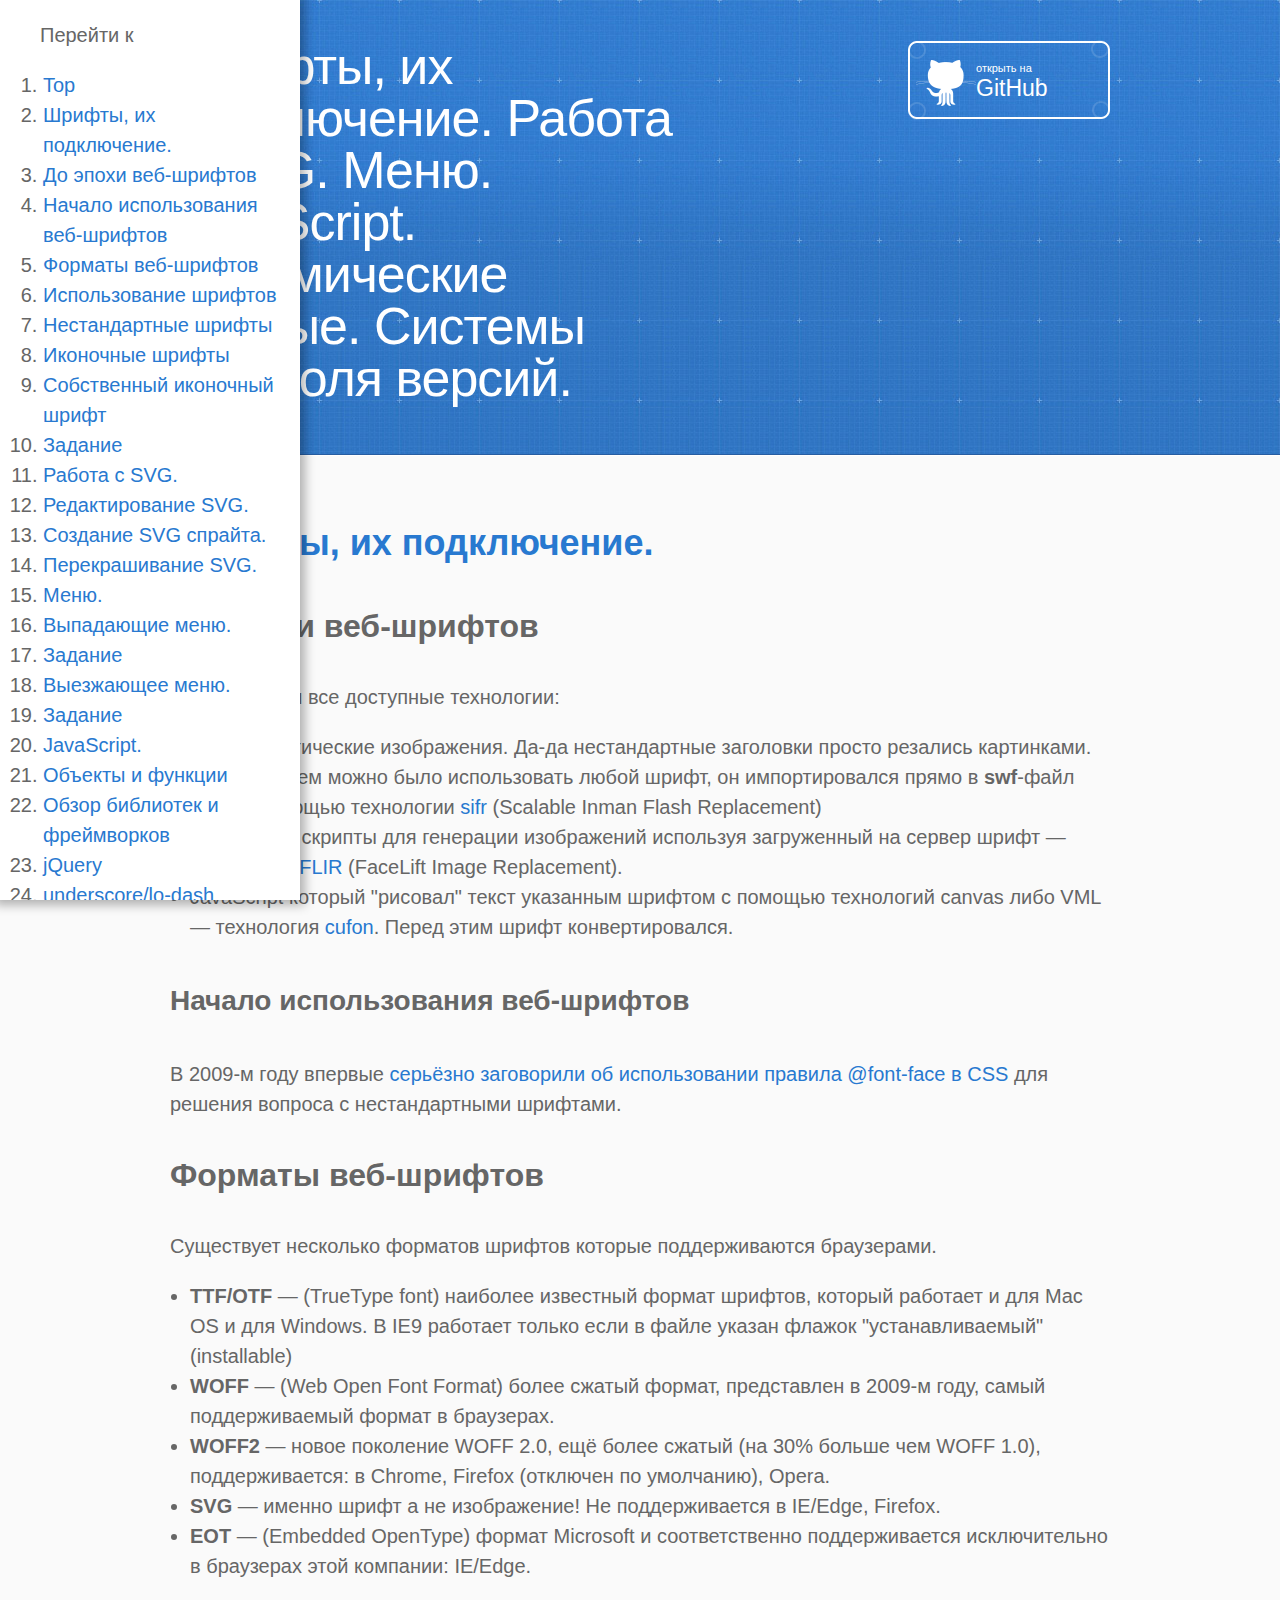
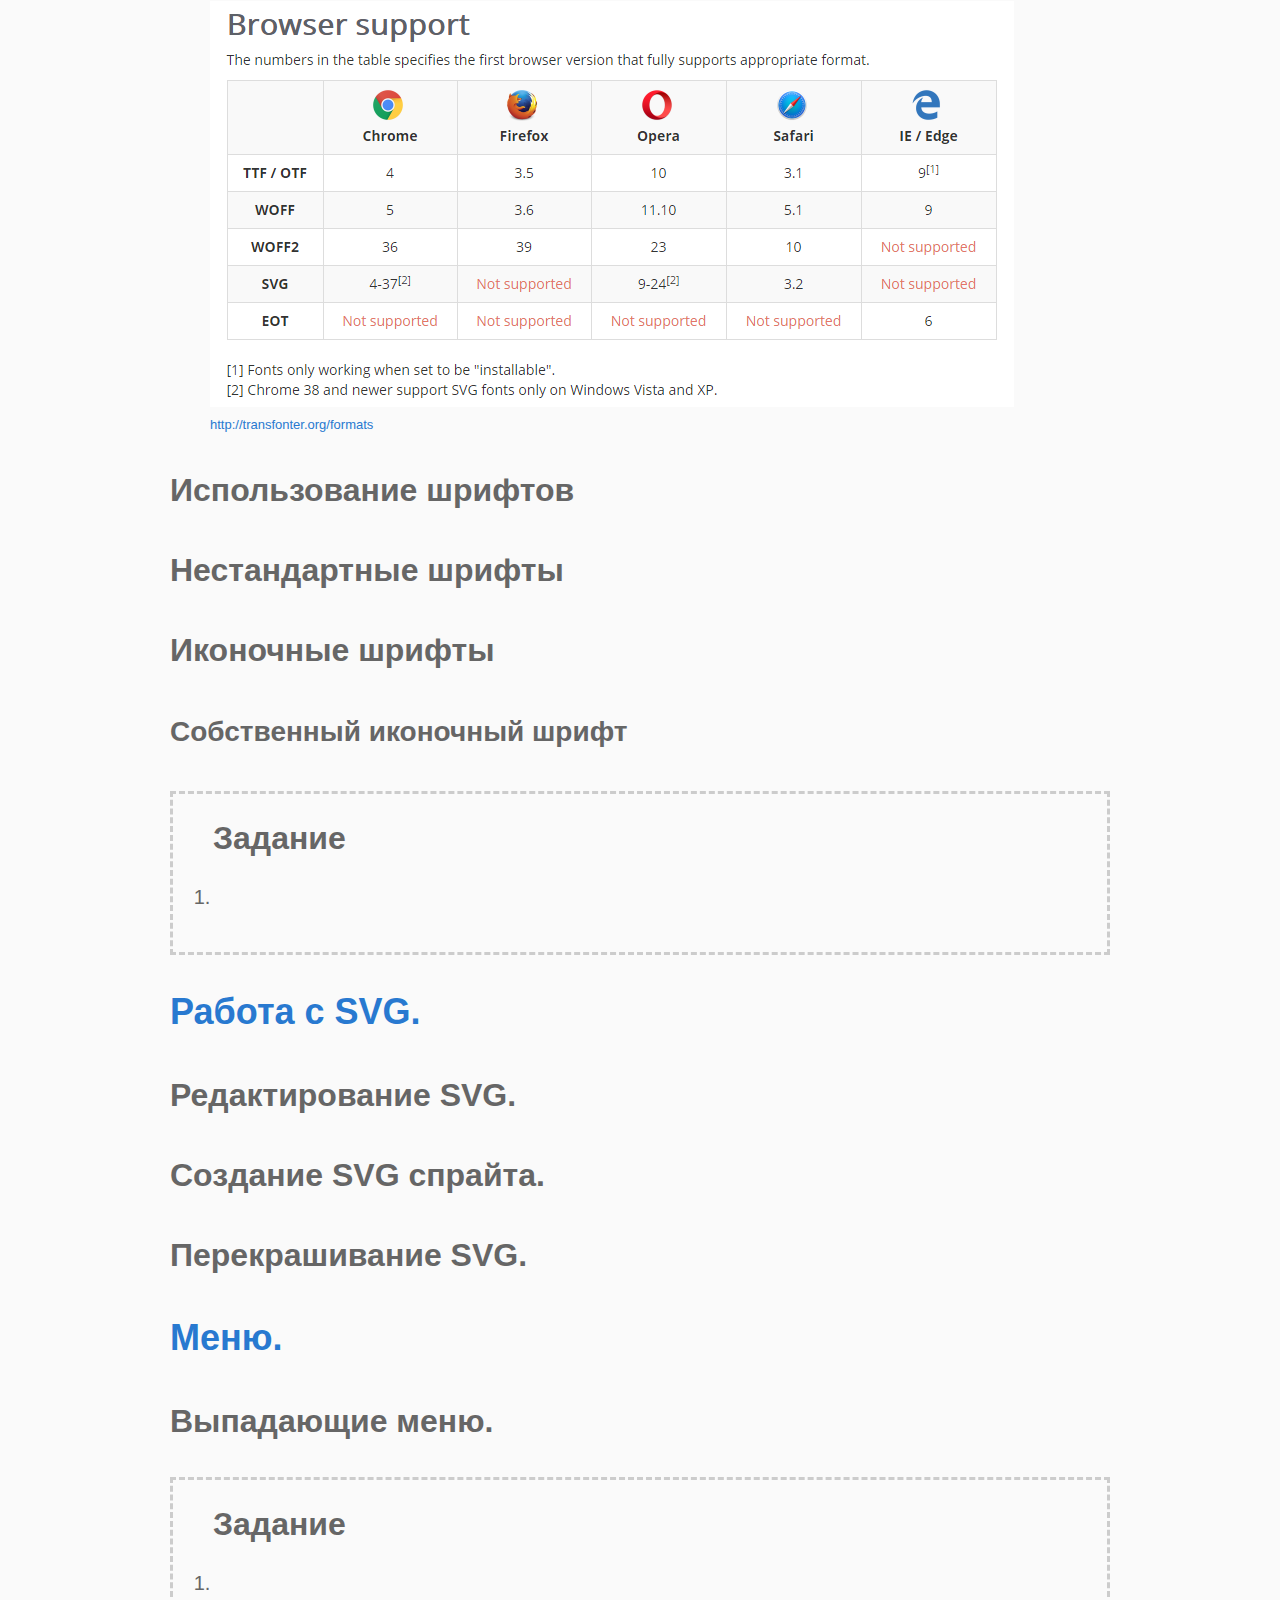
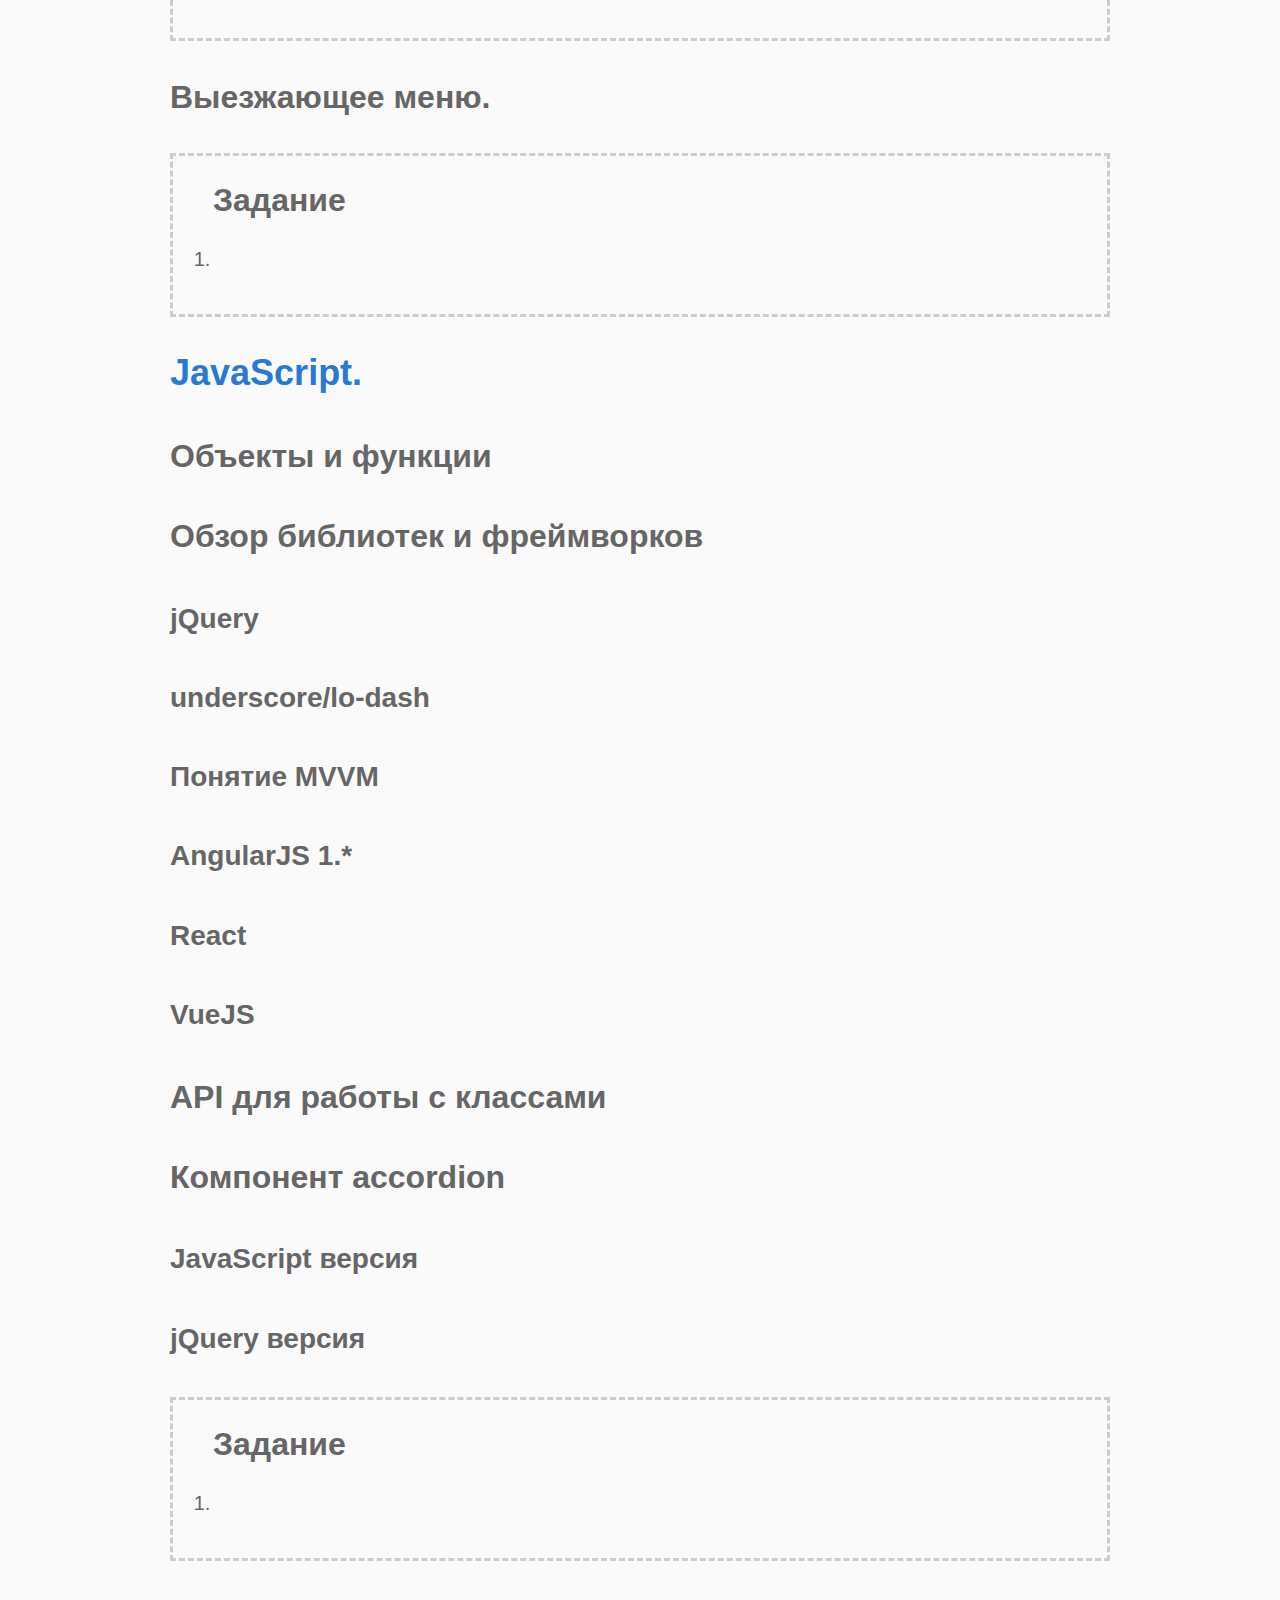
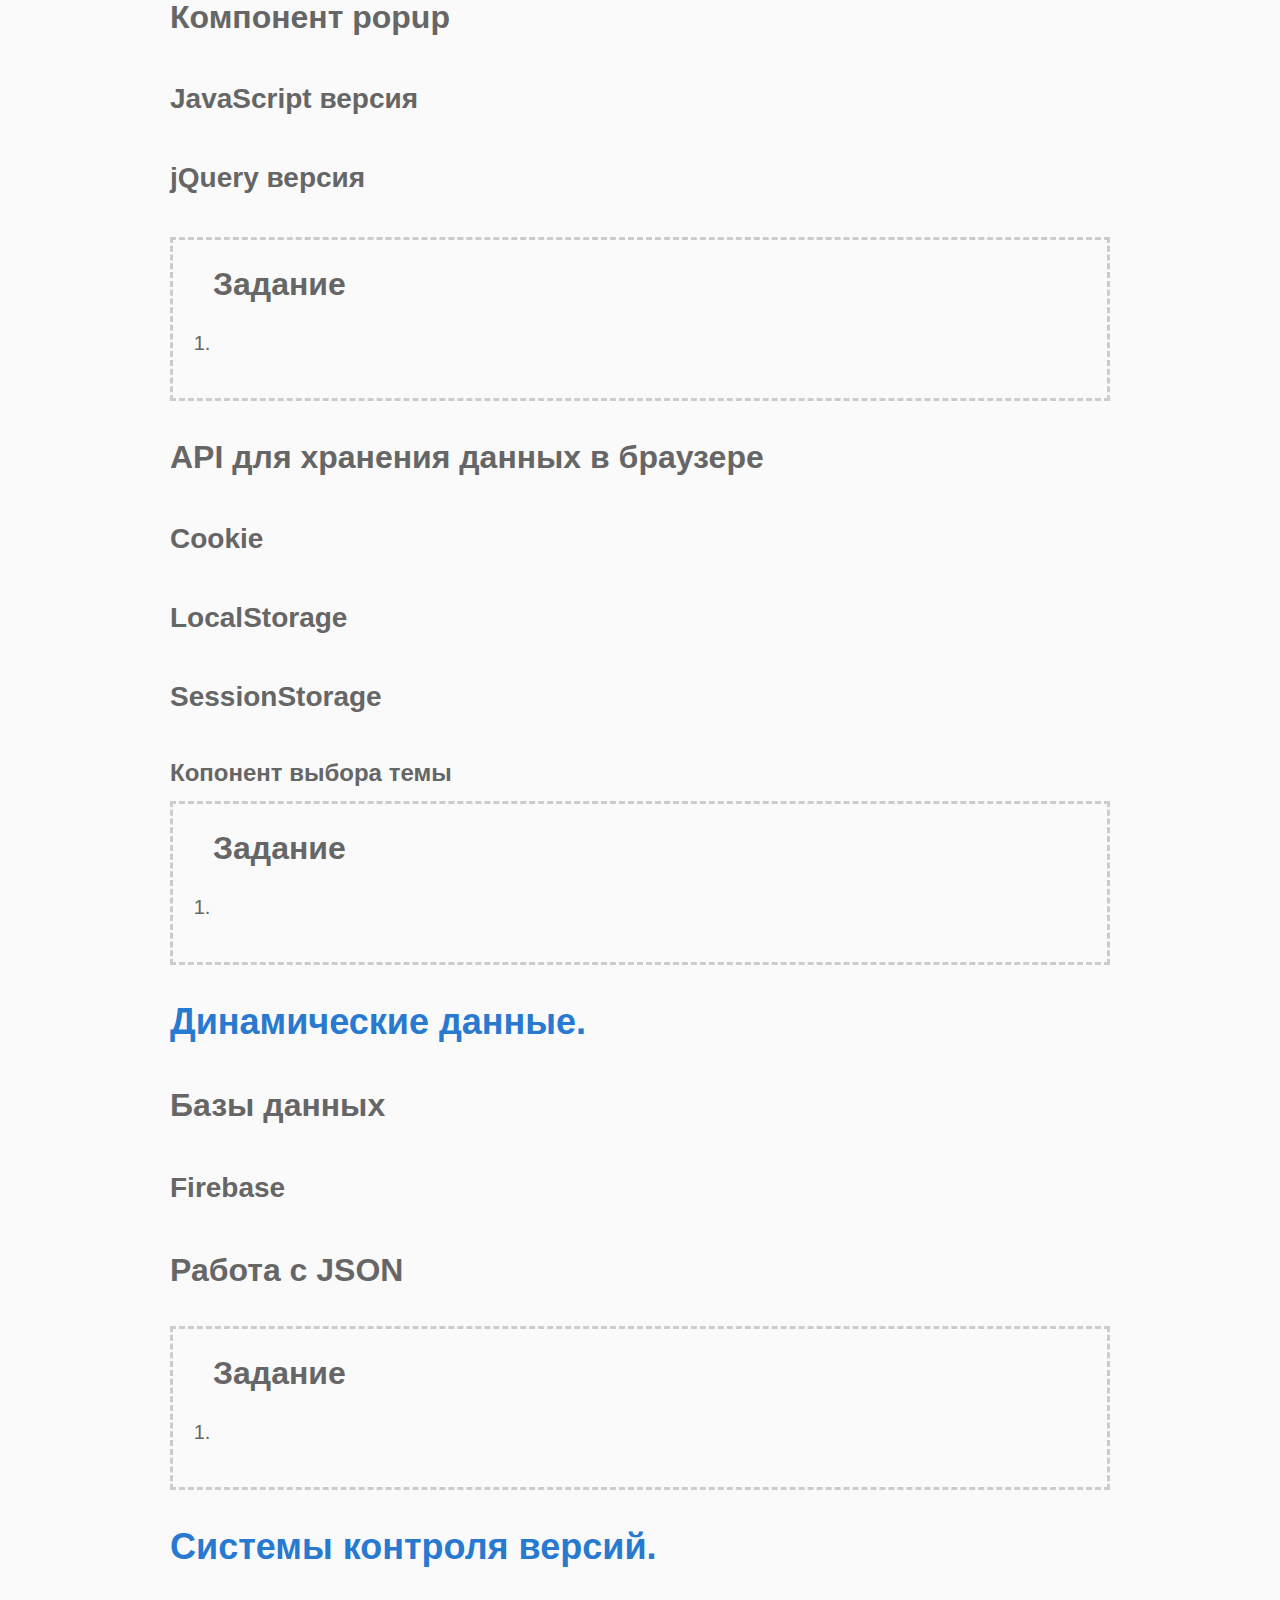
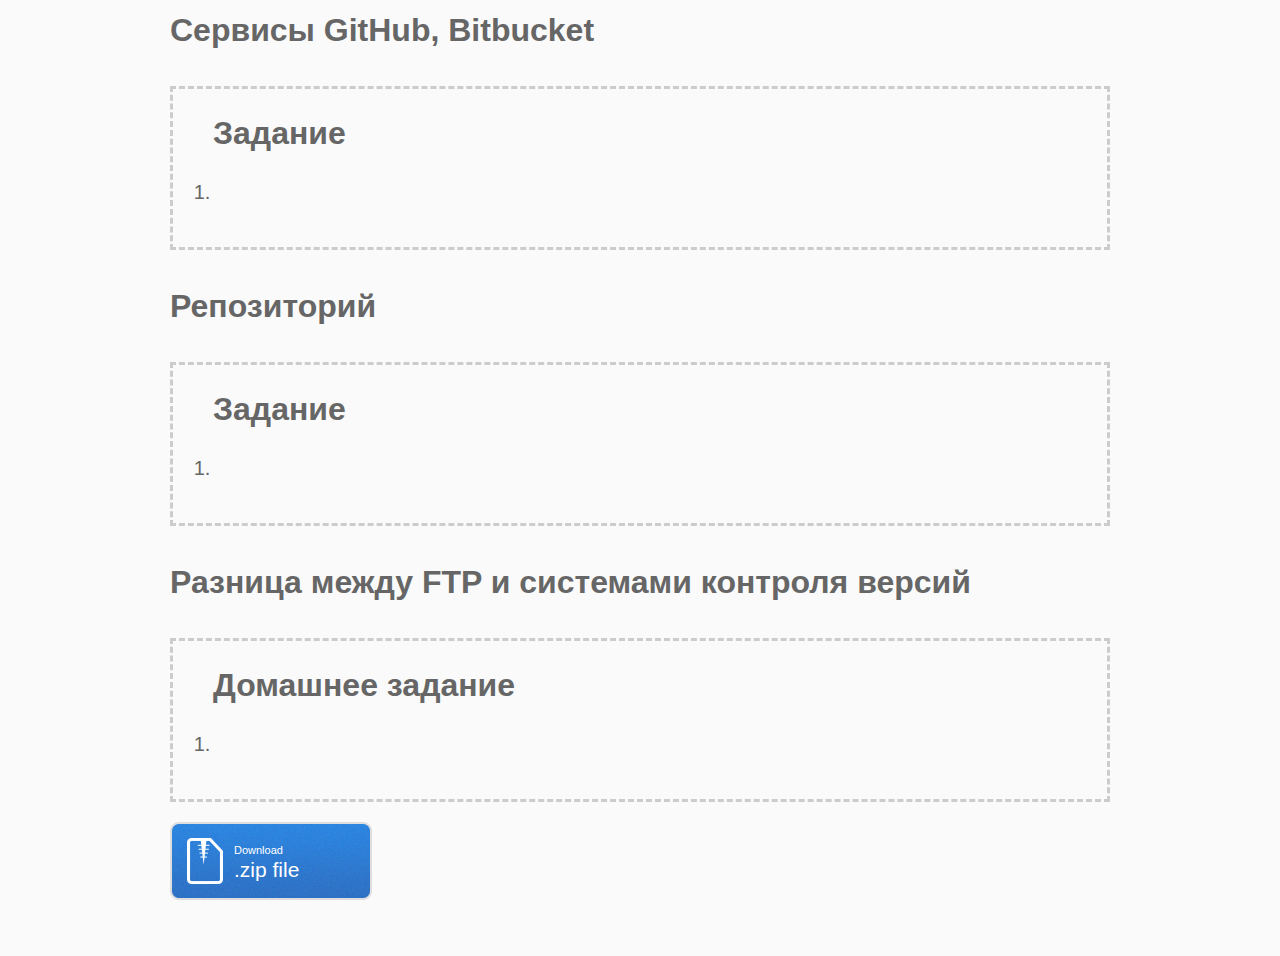
==== commit 2a247c5a: "update about web fonts" ====
--- a/index.html
+++ b/index.html
@@ -40,9 +40,11 @@
             <ul>
                 <li>Просто статические изображения. Да-да нестандартные заголовки просто резались картинками.</li>
                 <li>Flash &mdash; в нем можно было использовать любой шрифт, он импортировался прямо в <b>swf</b>-файл либо с помощью технологии <a href="https://en.wikipedia.org/wiki/Scalable_Inman_Flash_Replacement">sifr</a> (Scalable Inman Flash Replacement)</li>
-                <li>Серверные скрипты для генерации изображений используя загруженный на сервер шрифт.</li>
-                <li>JavaScript который "рисовал" текст указанным шрифтом с помощью технологий canvas либо VML &mdash; <a href="https://github.com/sorccu/cufon/wiki/About">cufon</a>. Перед этим шрифт конвертировался.</li>
+                <li>Серверные скрипты для генерации изображений используя загруженный на сервер шрифт &mdash; технология <a href="http://www.inkwell.ie/typography/image.html">FLIR</a> (FaceLift Image Replacement).</li>
+                <li>JavaScript который "рисовал" текст указанным шрифтом с помощью технологий canvas либо VML &mdash; технология <a href="https://github.com/sorccu/cufon/wiki/About">cufon</a>. Перед этим шрифт конвертировался.</li>
             </ul>
+            <h4>Начало использования веб-шрифтов</h4>
+            <p>В 2009-м году впервые <a href="http://randsco.com/index.php/2009/07/04/cross_browser_font_embedding">серьёзно заговорили об использовании правила @font-face в CSS</a> для решения вопроса с нестандартными шрифтами.</p>
             <h3>Форматы веб-шрифтов</h3>
             <p>Существует несколько форматов шрифтов которые поддерживаются браузерами.</p>
             <ul>
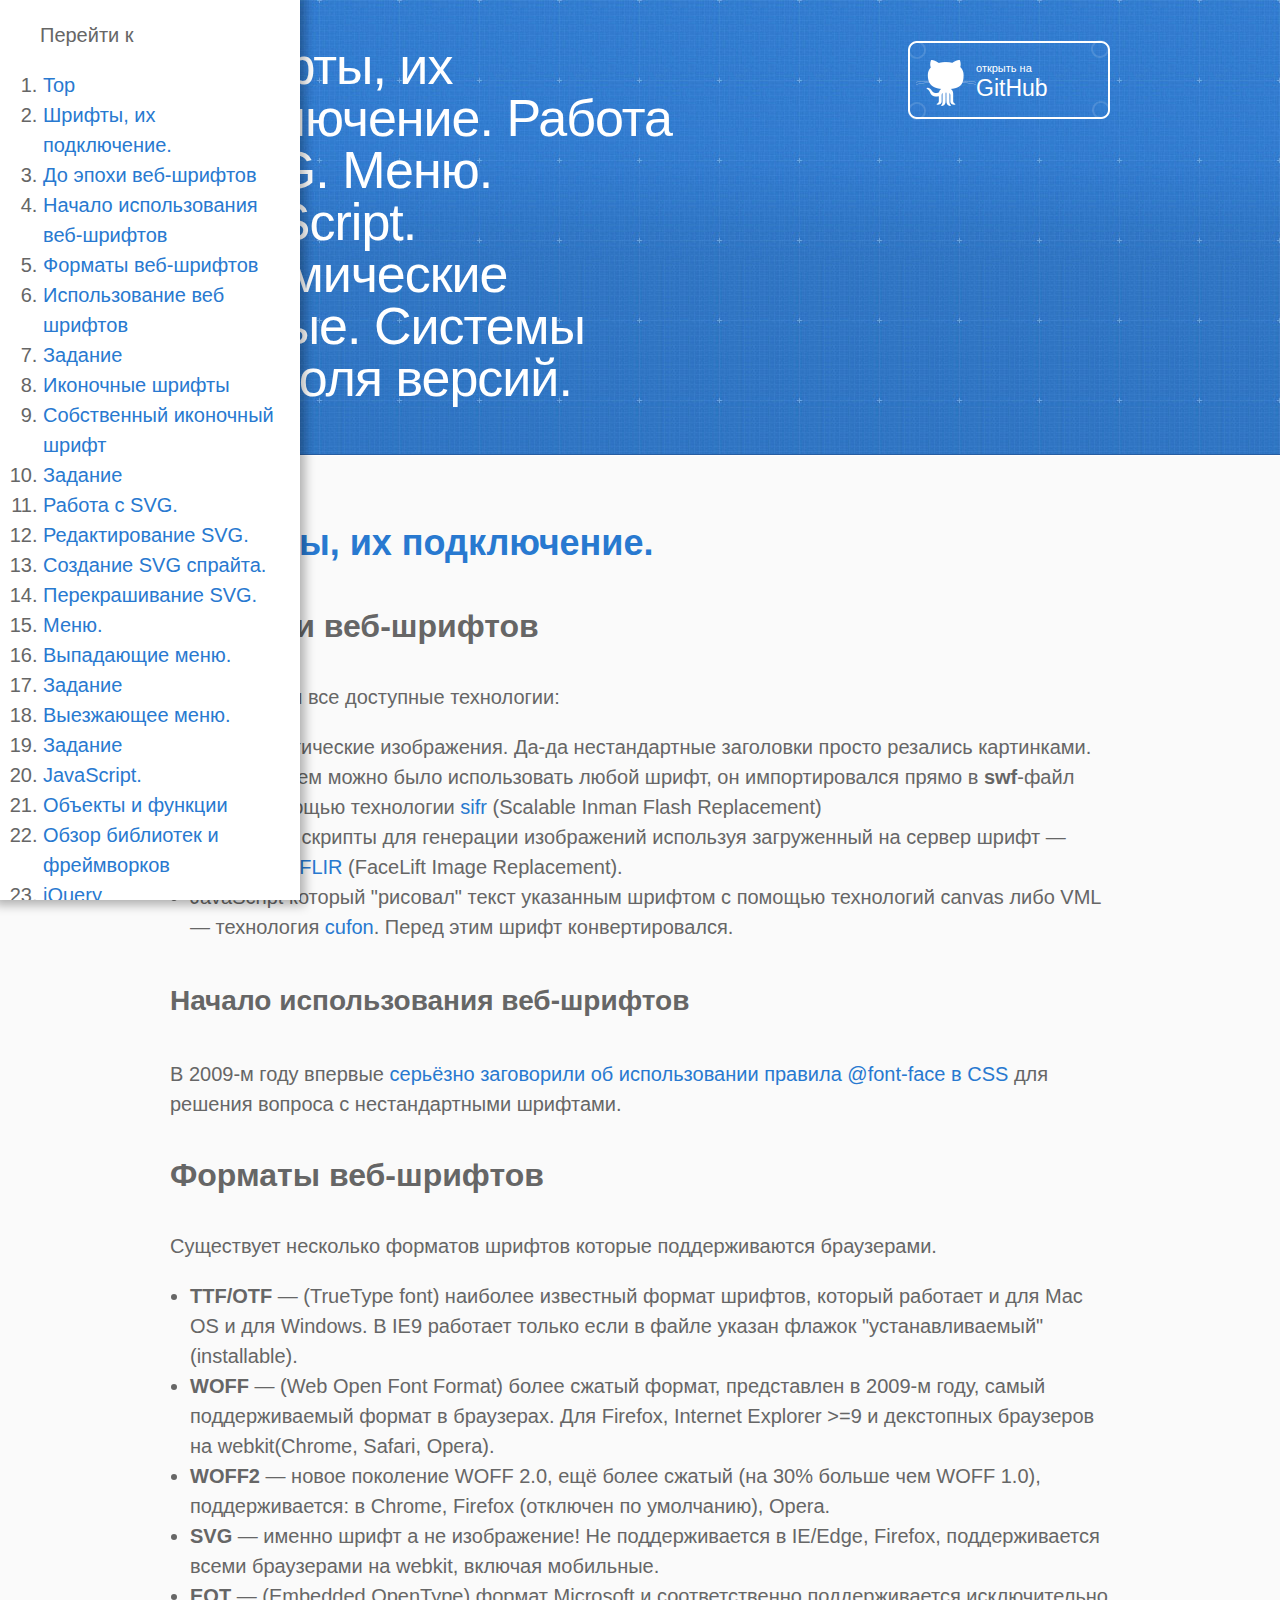
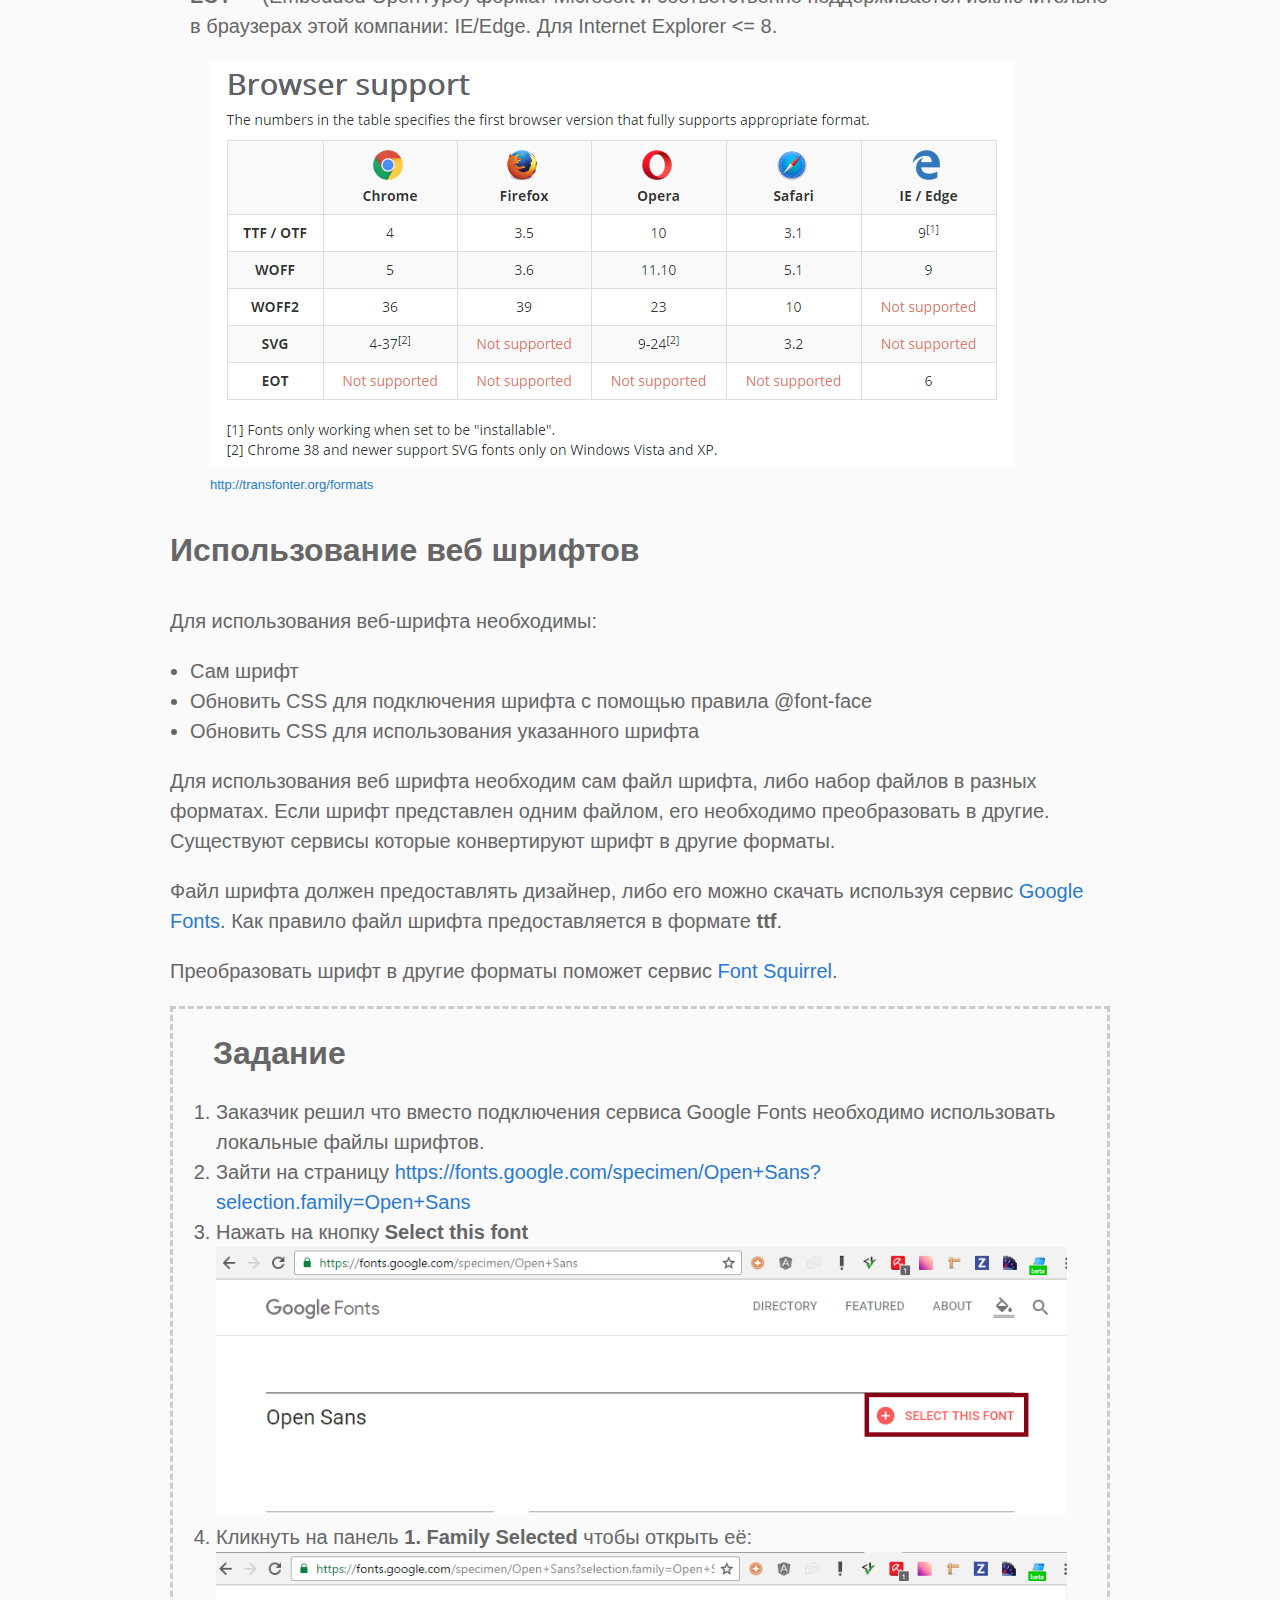
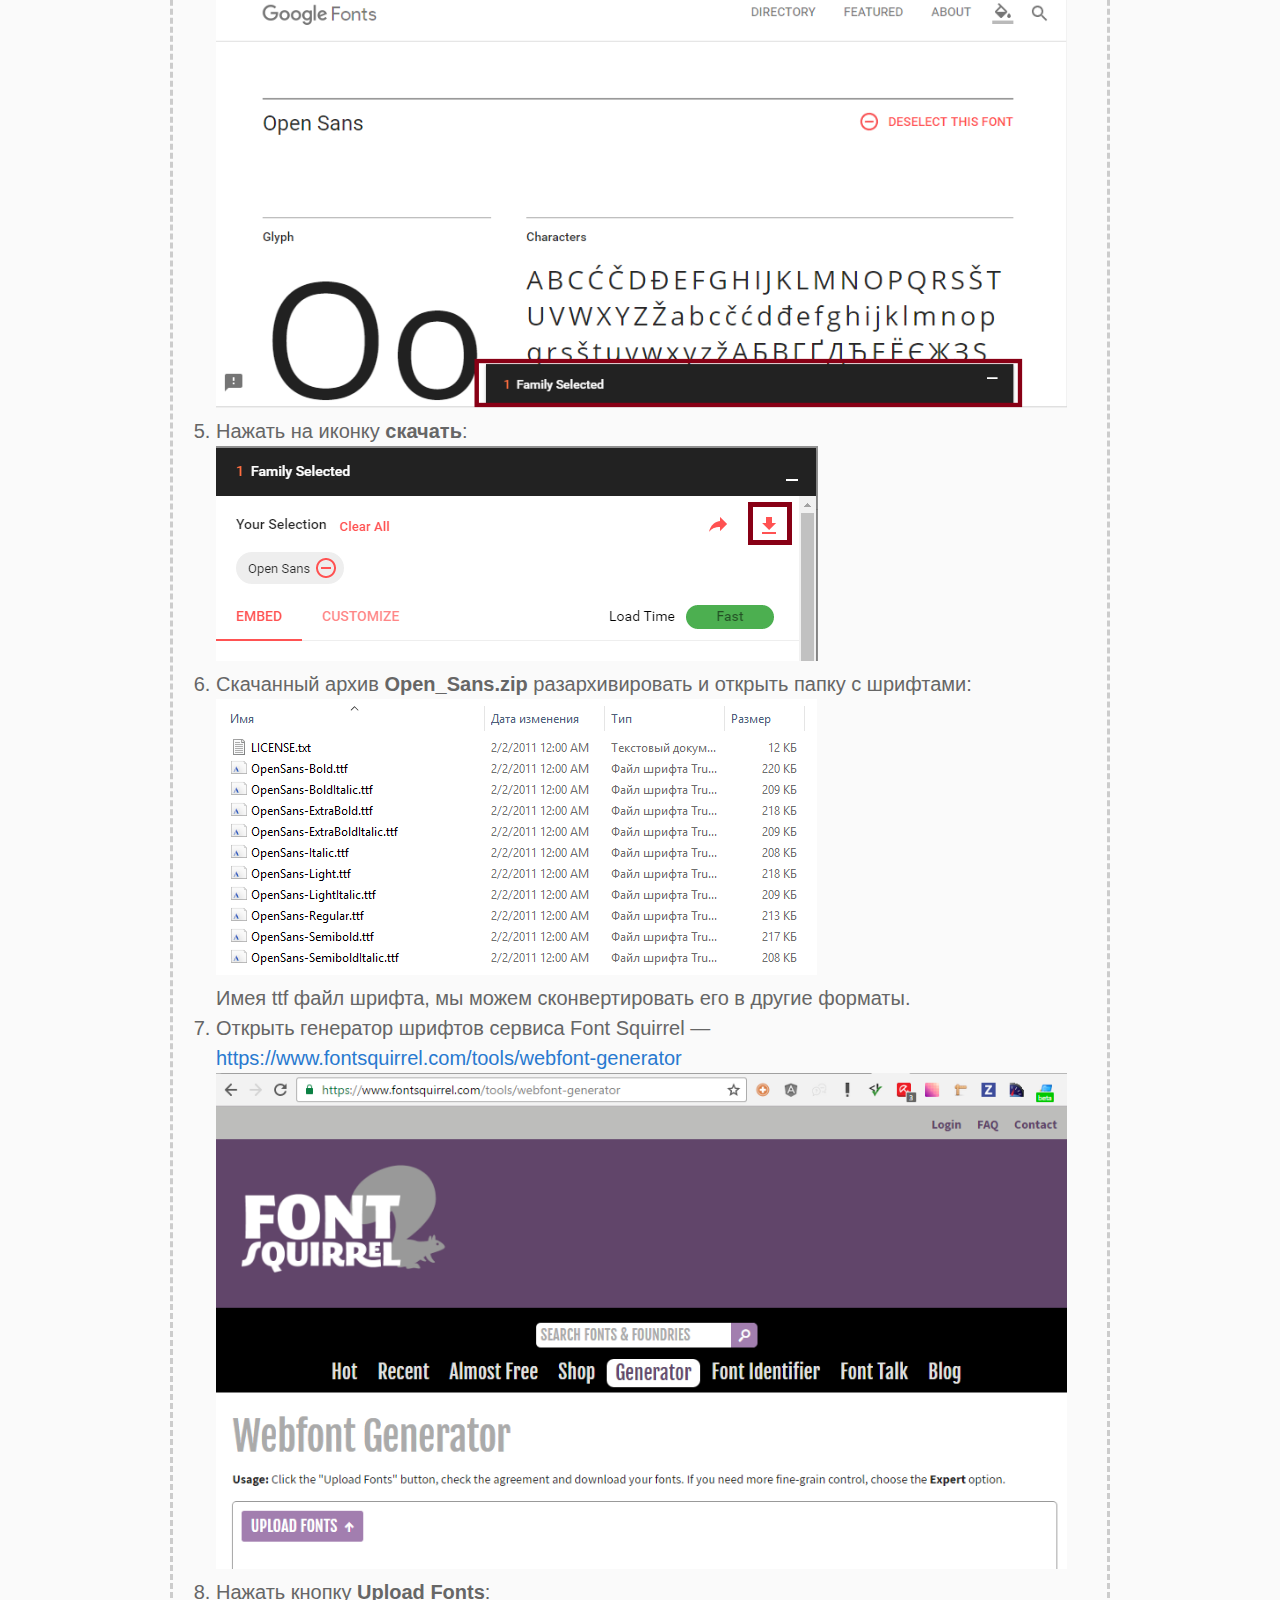
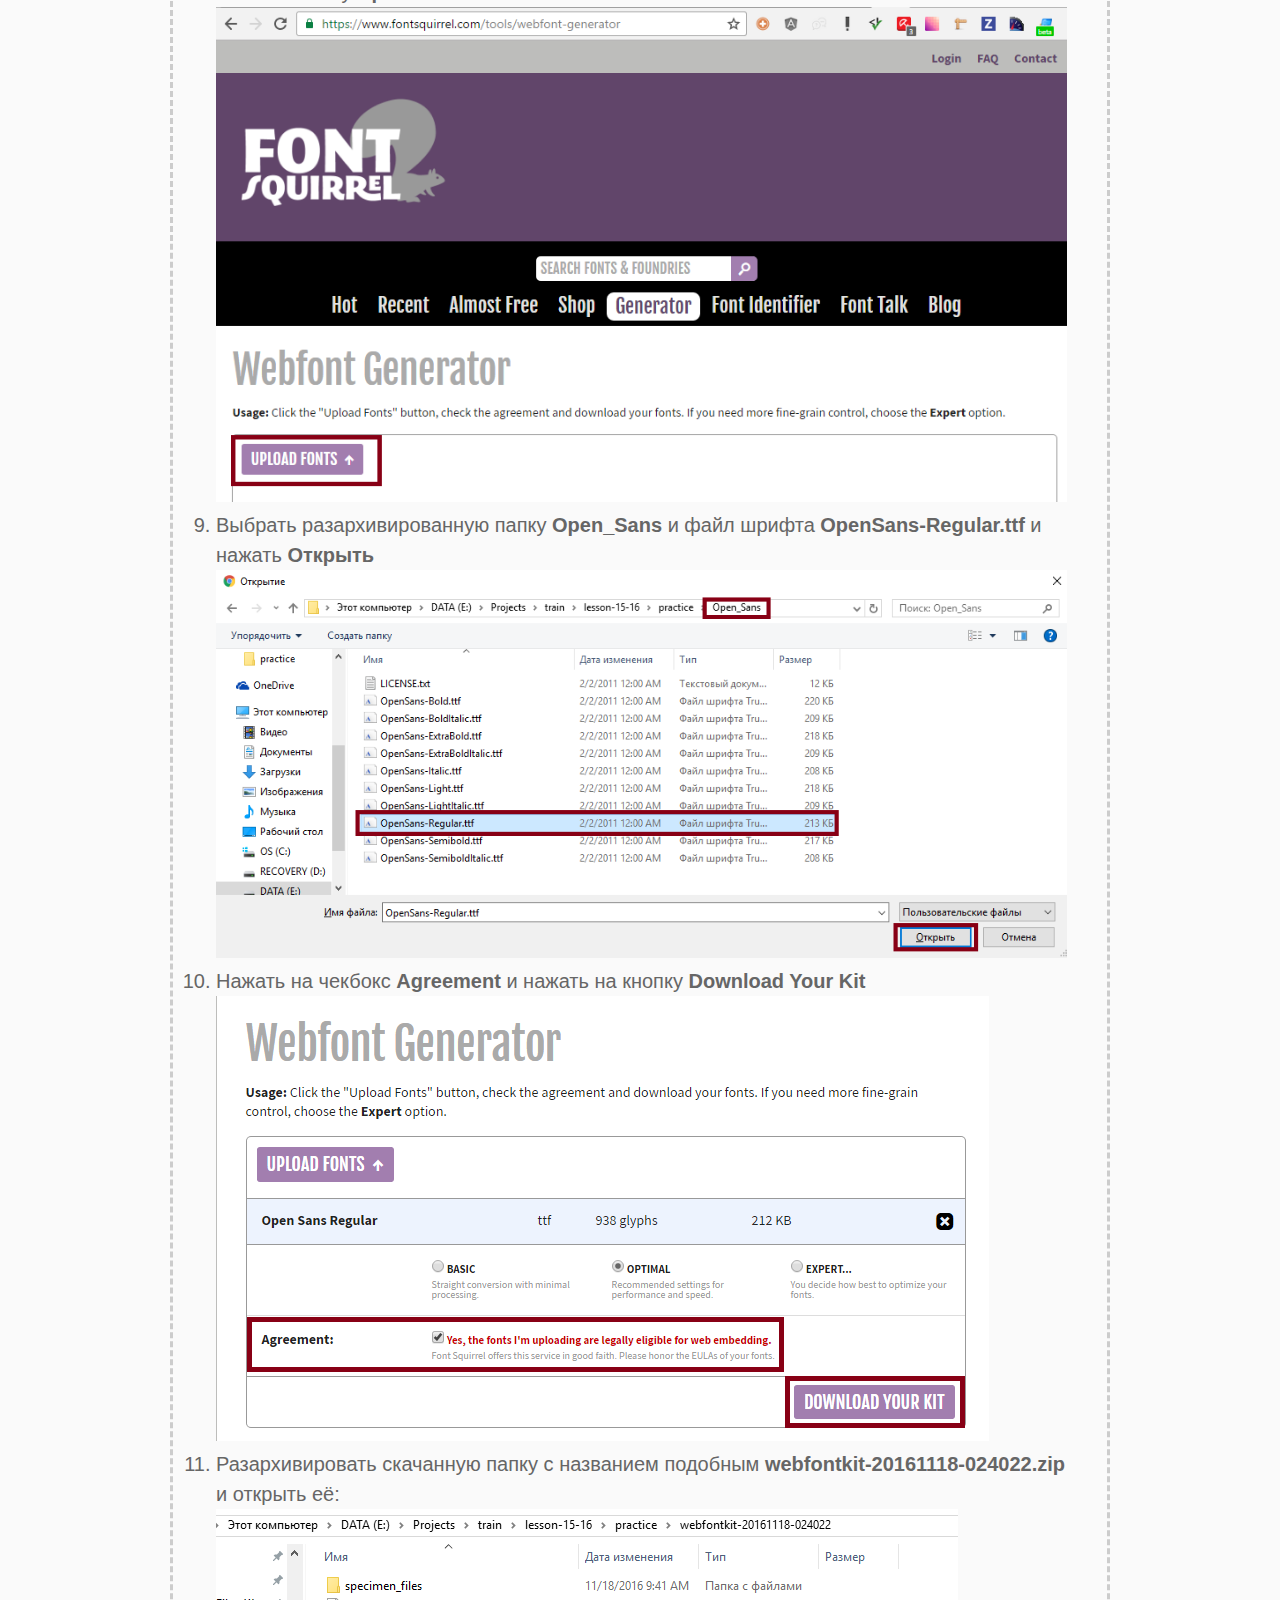
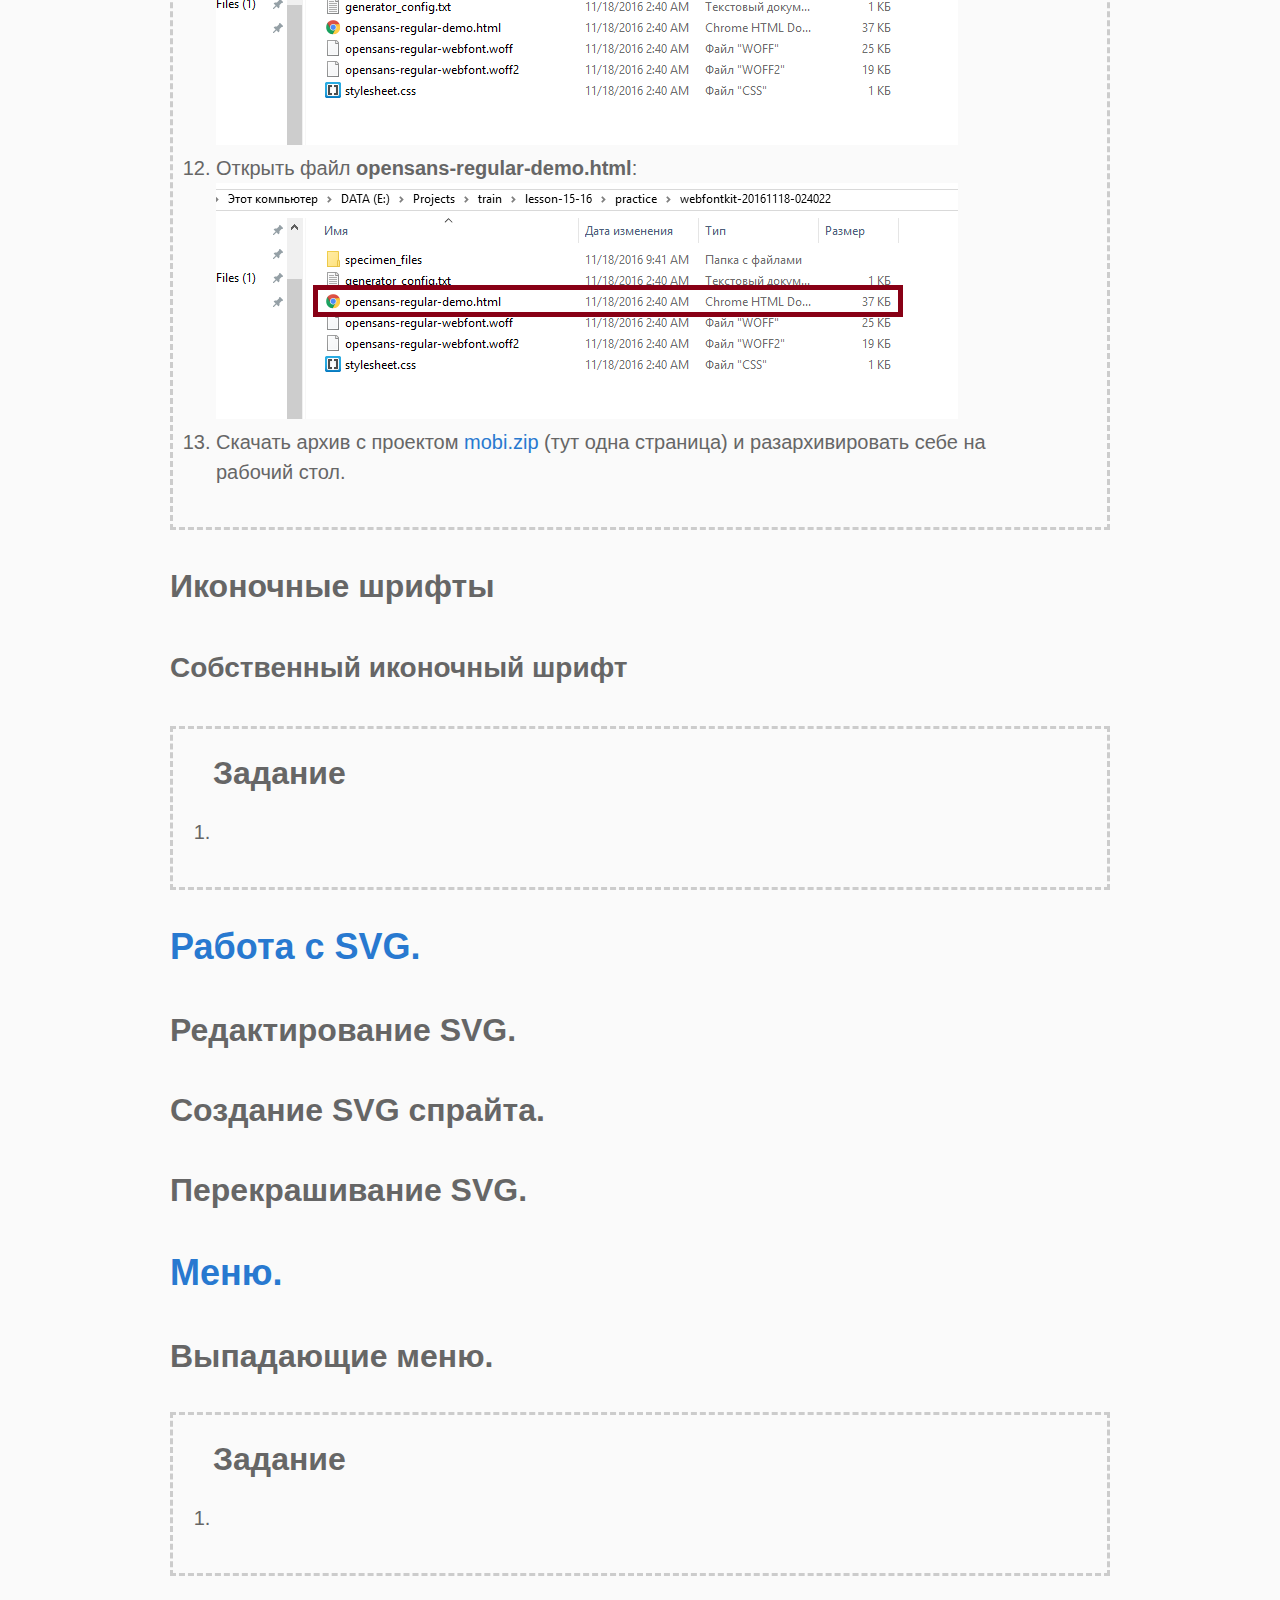
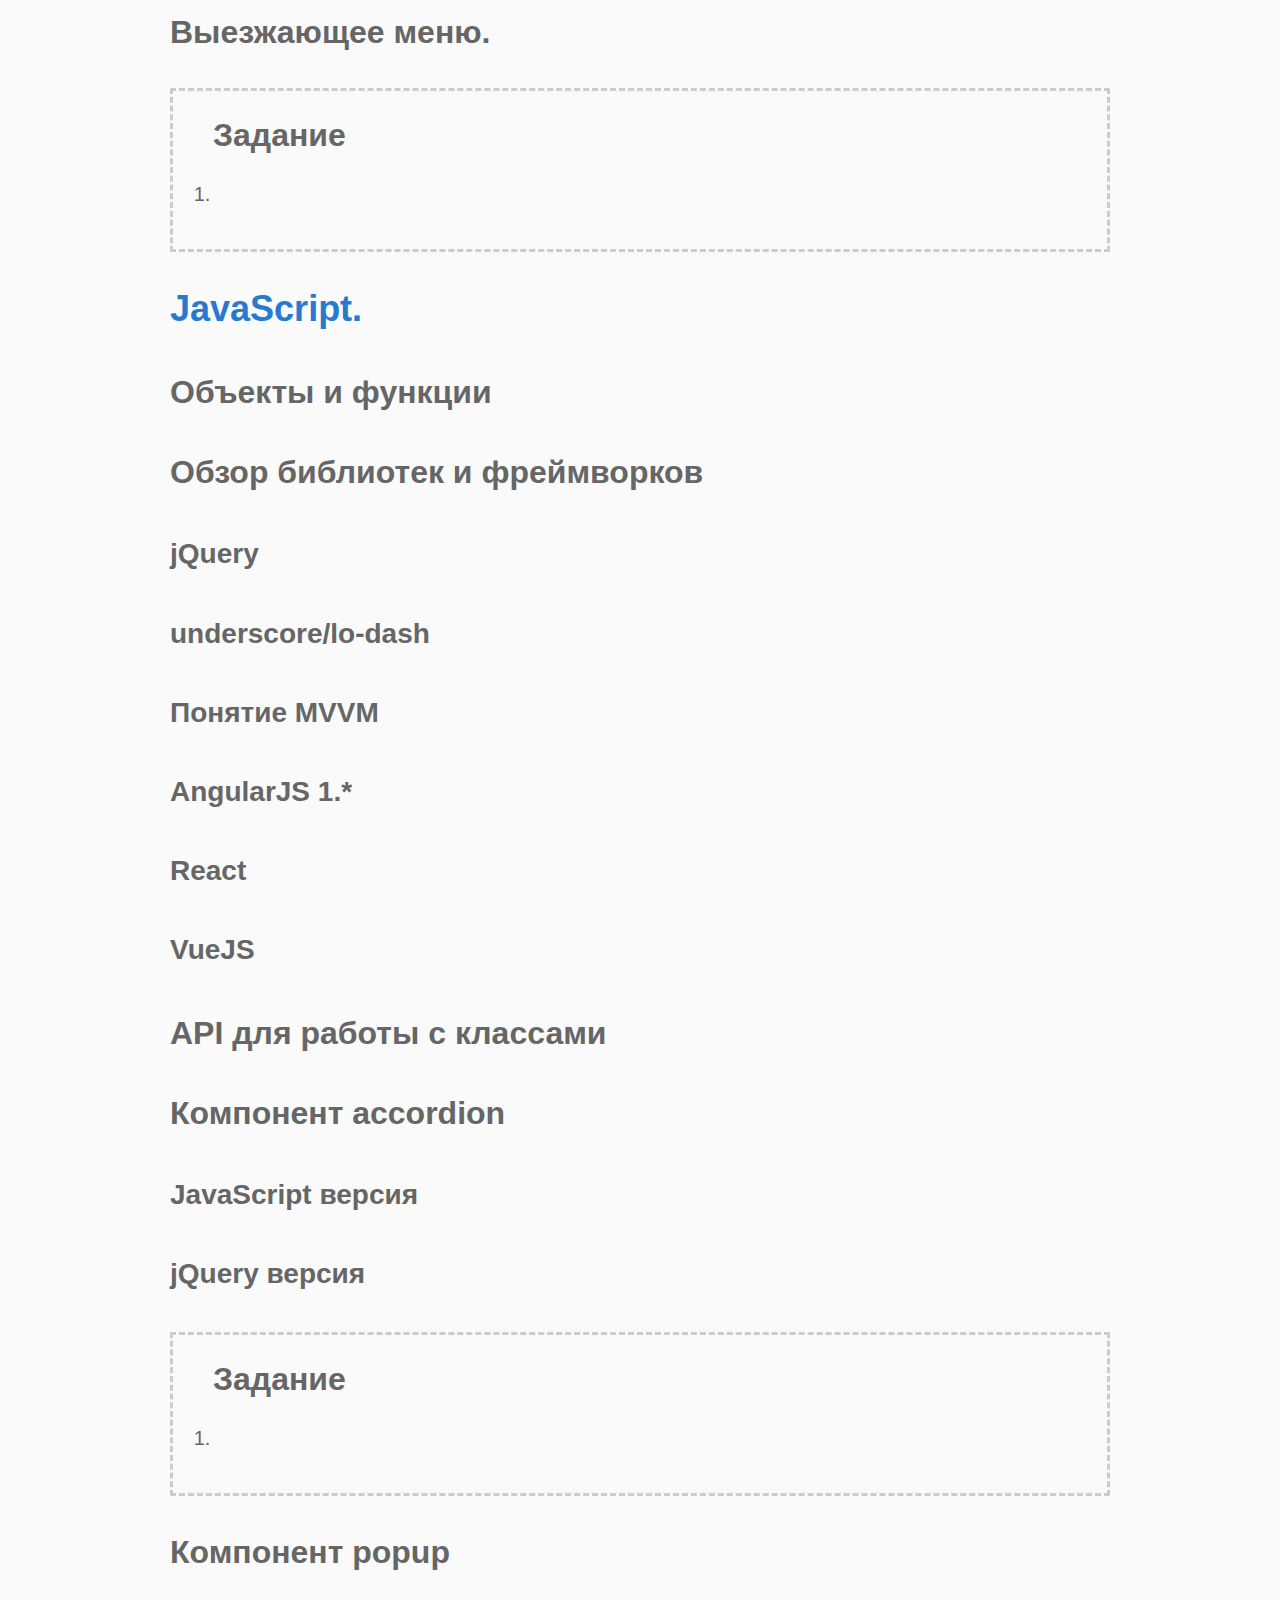
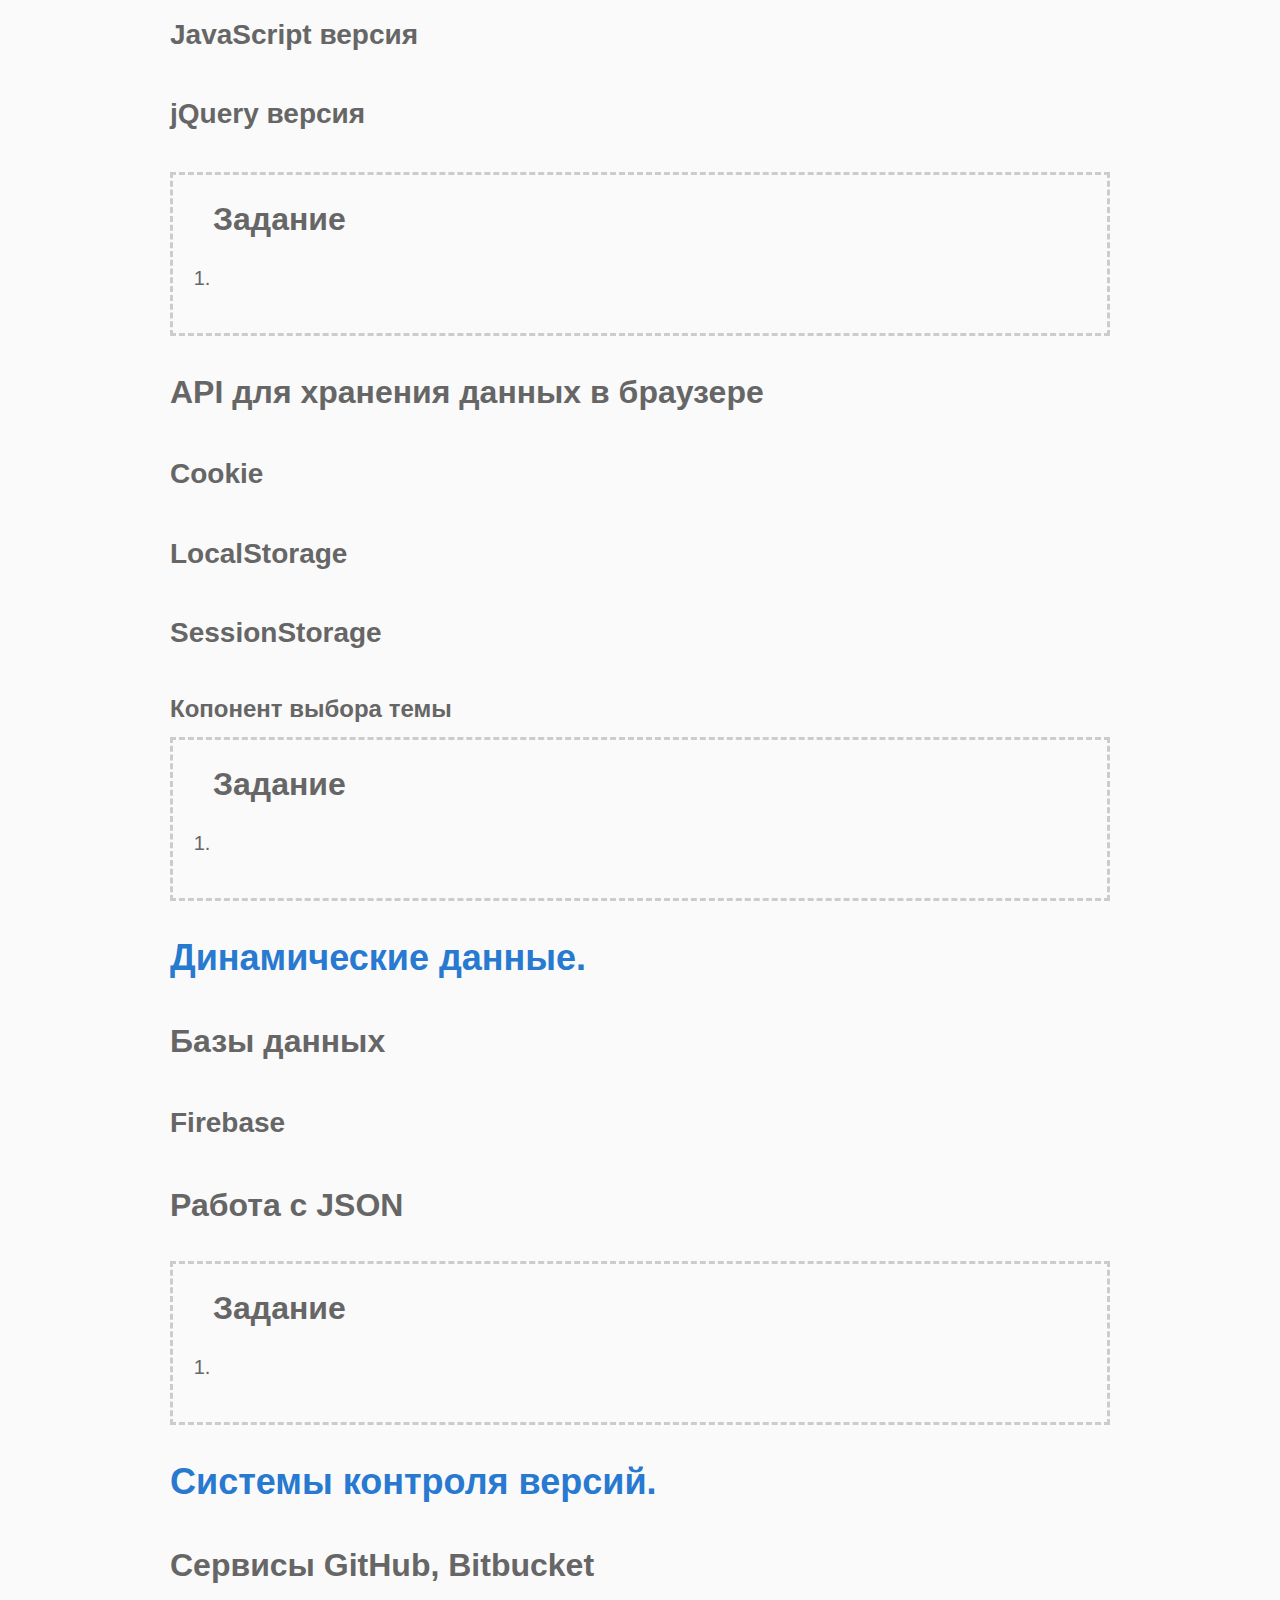
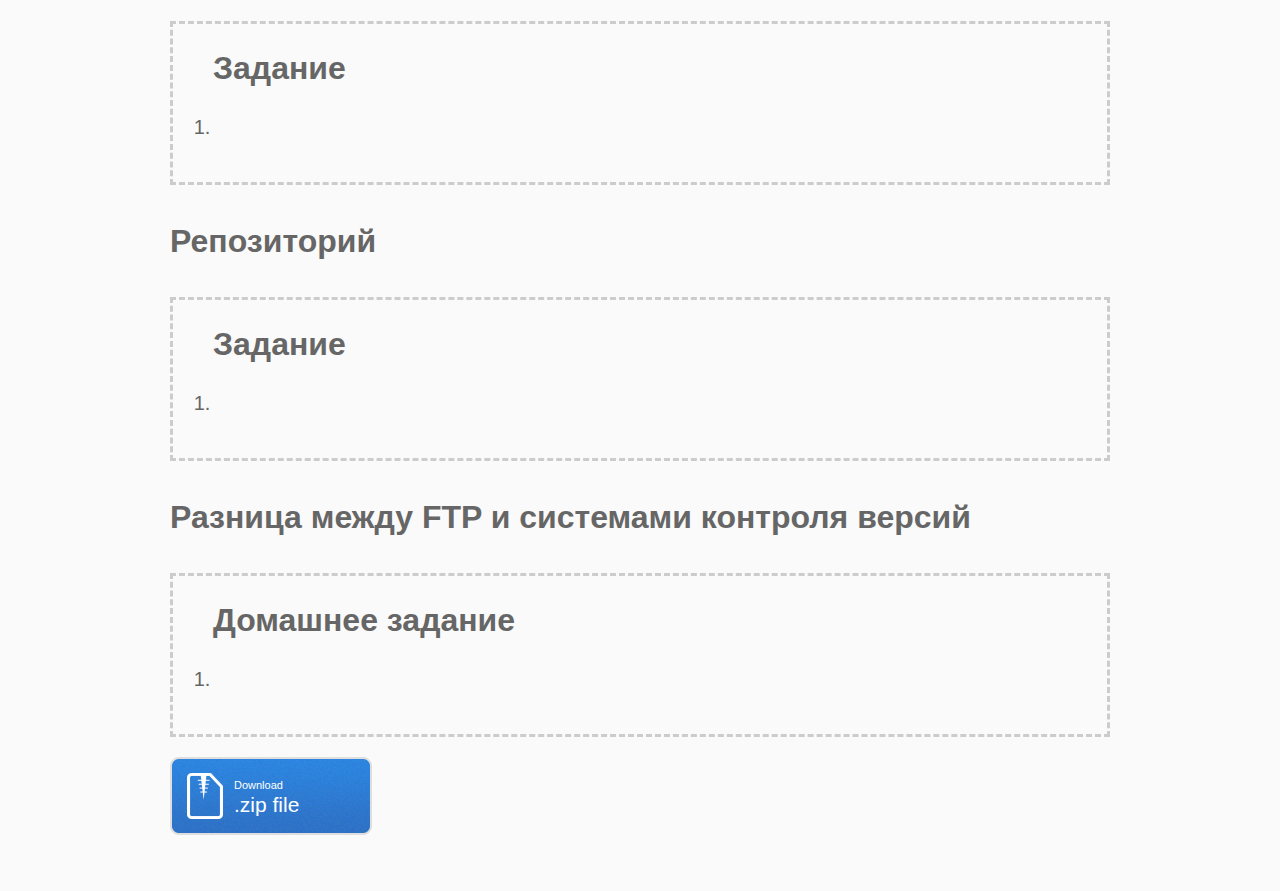
==== commit 0278e13f: "non standard fonts description - google fonts - font squirrel" ====
--- a/index.html
+++ b/index.html
@@ -48,18 +48,95 @@
             <h3>Форматы веб-шрифтов</h3>
             <p>Существует несколько форматов шрифтов которые поддерживаются браузерами.</p>
             <ul>
-                <li><b>TTF/OTF</b> &mdash; (TrueType font) наиболее известный формат шрифтов, который работает и для Mac OS и для Windows. В IE9 работает только если в файле указан флажок "устанавливаемый" (installable)</li>
-                <li><b>WOFF</b> &mdash; (Web Open Font Format) более сжатый формат, представлен в 2009-м году, самый поддерживаемый формат в браузерах.</li>
+                <li><b>TTF/OTF</b> &mdash; (TrueType font) наиболее известный формат шрифтов, который работает и для Mac OS и для Windows. В IE9 работает только если в файле указан флажок "устанавливаемый" (installable).</li>
+                <li><b>WOFF</b> &mdash; (Web Open Font Format) более сжатый формат, представлен в 2009-м году, самый поддерживаемый формат в браузерах. Для Firefox, Internet Explorer >=9 и декстопных браузеров на webkit(Chrome, Safari, Opera).</li>
                 <li><b>WOFF2</b> &mdash; новое поколение WOFF 2.0, ещё более сжатый (на 30% больше чем WOFF 1.0), поддерживается: в Chrome, Firefox (отключен по умолчанию), Opera.</li>
-                <li><b>SVG</b> &mdash; именно шрифт а не изображение! Не поддерживается в IE/Edge, Firefox.</li>
-                <li><b>EOT</b> &mdash; (Embedded OpenType) формат Microsoft и соответственно поддерживается исключительно в браузерах этой компании: IE/Edge.</li>
+                <li><b>SVG</b> &mdash; именно шрифт а не изображение! Не поддерживается в IE/Edge, Firefox, поддерживается всеми браузерами на webkit, включая мобильные.</li>
+                <li><b>EOT</b> &mdash; (Embedded OpenType) формат Microsoft и соответственно поддерживается исключительно в браузерах этой компании: IE/Edge. Для Internet Explorer <= 8.</li>
             </ul>
             <figure>
                 <img src="images/font-formats-support.png" alt="Форматы шрифтов поддерживаемых браузерами"/>
                 <figcaption><a href="http://transfonter.org/formats">http://transfonter.org/formats</a></figcaption>
             </figure>
-            <h3>Использование шрифтов</h3>
-            <h3>Нестандартные шрифты</h3>
+            <h3>Использование веб шрифтов</h3>
+            <p>
+                Для использования веб-шрифта необходимы:
+            </p>
+            <ul>
+                <li>Сам шрифт</li>
+                <li>Обновить CSS для подключения шрифта с помощью правила @font-face</li>
+                <li>Обновить CSS для использования указанного шрифта</li>
+            </ul>
+            <p>
+                Для использования веб шрифта необходим сам файл шрифта, либо набор файлов в разных форматах. Если шрифт представлен одним файлом, его необходимо преобразовать в другие. Существуют сервисы которые конвертируют шрифт в другие форматы.
+            </p>
+            <p>
+                Файл шрифта должен предоставлять дизайнер, либо его можно скачать используя сервис <a href="https://fonts.google.com/">Google Fonts</a>. Как правило файл шрифта предоставляется в формате <b>ttf</b>.
+            </p>
+            <p>
+                Преобразовать шрифт в другие форматы поможет сервис <a href="https://www.fontsquirrel.com/">Font Squirrel</a>.
+            </p>
+            <div class="task">
+                <h3>Задание</h3>
+                <ol>
+                    <li>Заказчик решил что вместо подключения сервиса Google Fonts необходимо использовать локальные файлы шрифтов.</li>
+                    <li>Зайти на страницу <a href="https://fonts.google.com/specimen/Open+Sans?selection.family=Open+Sans">https://fonts.google.com/specimen/Open+Sans?selection.family=Open+Sans</a></li>
+                    <li>
+                        Нажать на кнопку <b>Select this font</b>
+                        <br/>
+                        <img src="images/google-font-download.png" alt="Select this font"/>
+                    </li>
+                    <li>
+                        Кликнуть на панель <b>1. Family Selected</b> чтобы открыть её:
+                        <br/>
+                        <img src="images/google-font-family-selected.png" alt="Открыть панель 1. Family Selected"/>
+                    </li>
+                    <li>
+                        Нажать на иконку <b>скачать</b>:
+                        <br/>
+                        <img src="images/google-font-family-selected-download.png" alt="Нажать на иконку скачать"/>
+                    </li>
+                    <li>
+                        Скачанный архив <b>Open_Sans.zip</b> разархивировать и открыть папку с шрифтами:
+                        <br/>
+                        <img src="images/google-font-family-ttf-files.png" alt="Шрифты Open Sans в формате ttf"/>
+                        <br/>
+                        Имея ttf файл шрифта, мы можем сконвертировать его в другие форматы.
+                    </li>
+                    <li>
+                        Открыть генератор шрифтов сервиса Font Squirrel &mdash; <a href="https://www.fontsquirrel.com/tools/webfont-generator">https://www.fontsquirrel.com/tools/webfont-generator</a>
+                        <br/>
+                        <img src="images/font-squirrel-webfont-generator.png" alt="Font Squirrel Font Face Generator"/>
+                    </li>
+                    <li>
+                        Нажать кнопку <b>Upload Fonts</b>:
+                        <br/>
+                        <img src="images/font-squirrel-webfont-generator-upload-fonts.png" alt="Нажать кнопку Upload Fonts"/>
+                    </li>
+                    <li>
+                        Выбрать разархивированную папку <b>Open_Sans</b> и файл шрифта <b>OpenSans-Regular.ttf</b> и нажать <b>Открыть</b>
+                        <br/>
+                        <img src="images/font-squirrel-webfont-generator-upload-ttf.png" alt="Выбрать файл OpenSans-Regular.ttf"/>
+                    </li>
+                    <li>
+                        Нажать на чекбокс <b>Agreement</b> и нажать на кнопку <b>Download Your Kit</b>
+                        <br/>
+                        <img src="images/font-squirrel-webfont-generator-download-kit.png" alt="Нажать на чекбокс Agreement и нажать на кнопку Download Your Kit"/>
+                    </li>
+                    <li>
+                        Разархивировать скачанную папку с названием подобным <b>webfontkit-20161118-024022.zip</b> и открыть её:
+                        <br/>
+                        <img src="images/font-squirrel-webfont-generator-downloaded-kit.png" alt="Загруженный набор с веб-шрифтом"/>
+                    </li>
+                    <li>
+                        Открыть файл <b>opensans-regular-demo.html</b>:
+                        <br/>
+                        <img src="images/font-squirrel-webfont-generator-downloaded-kit-file.png" alt="Открыть файл opensans-regular-demo"/>
+                    </li>
+                    
+                    <li>Скачать архив с проектом <a href="mobi.zip">mobi.zip</a> (тут одна страница) и разархивировать себе на рабочий стол.</li>
+                </ol>
+            </div>
             <h3>Иконочные шрифты</h3>
 
             <h4>Собственный иконочный шрифт</h4>
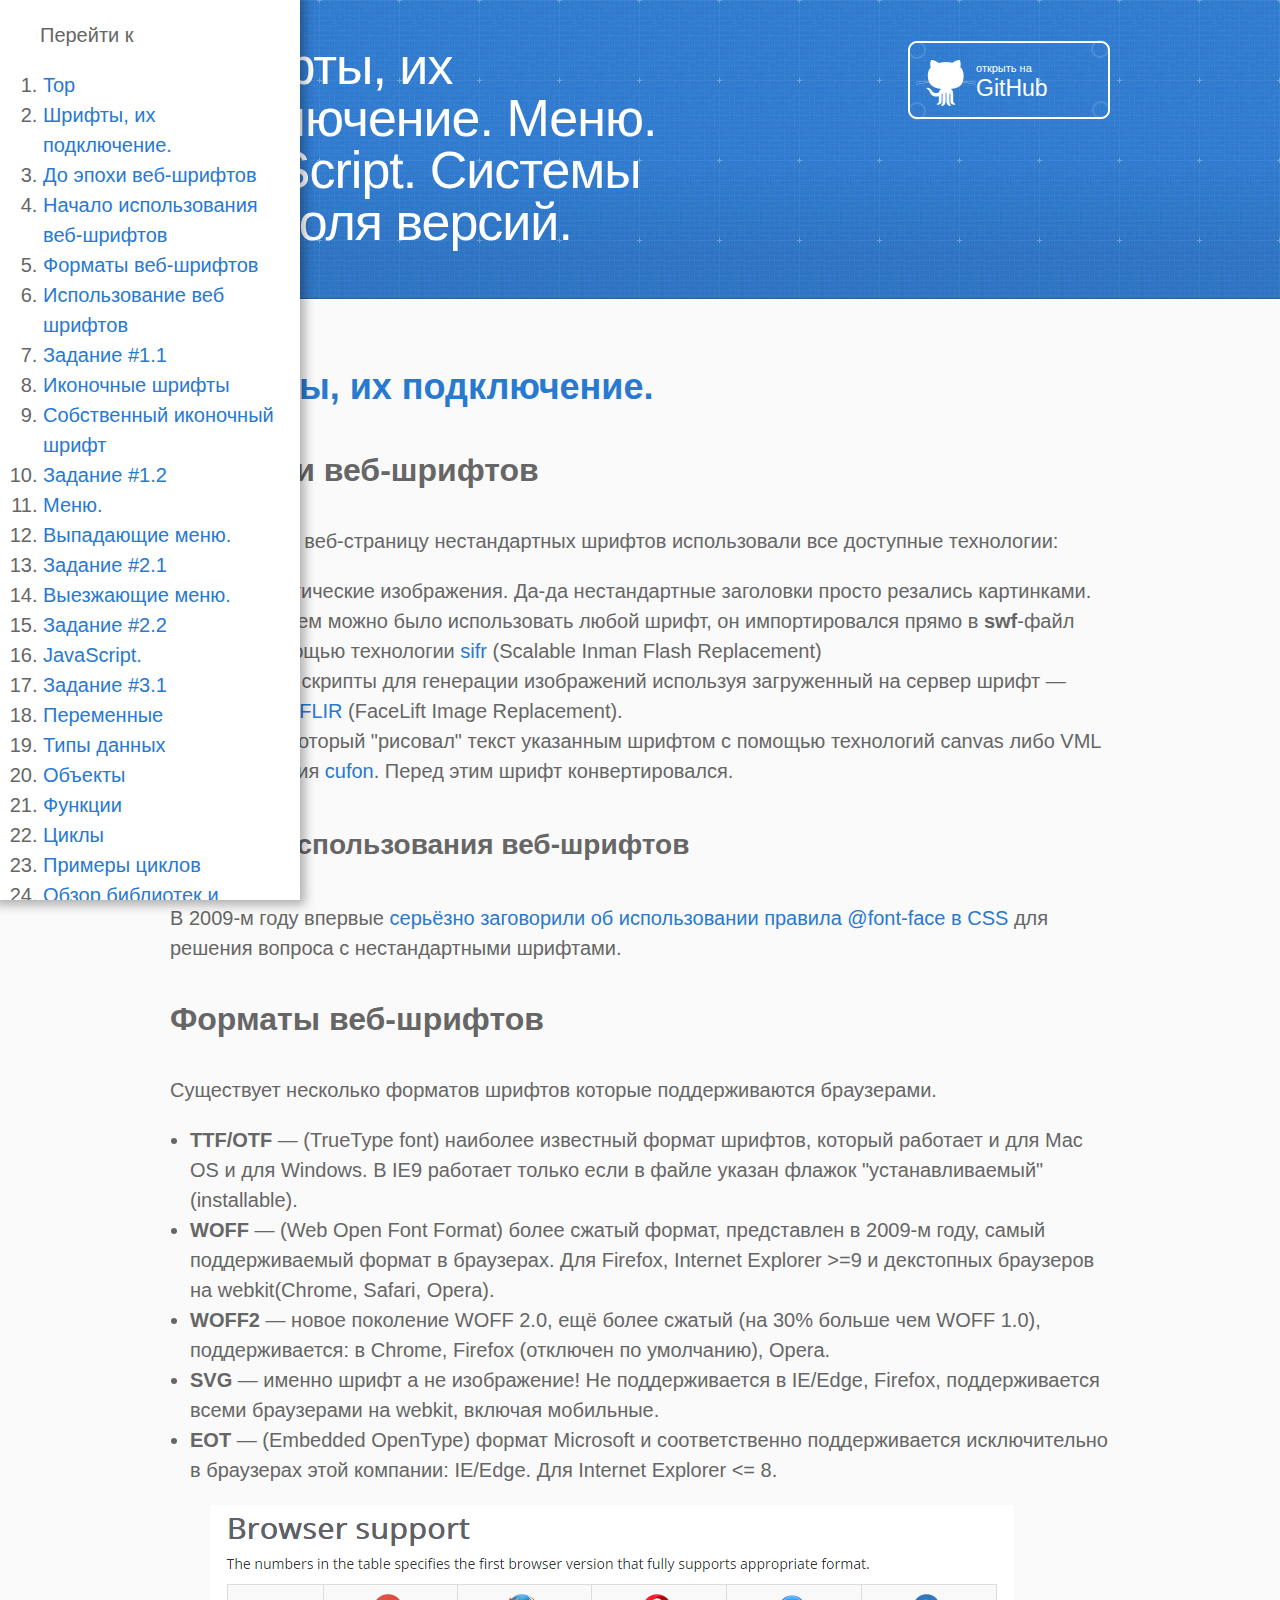
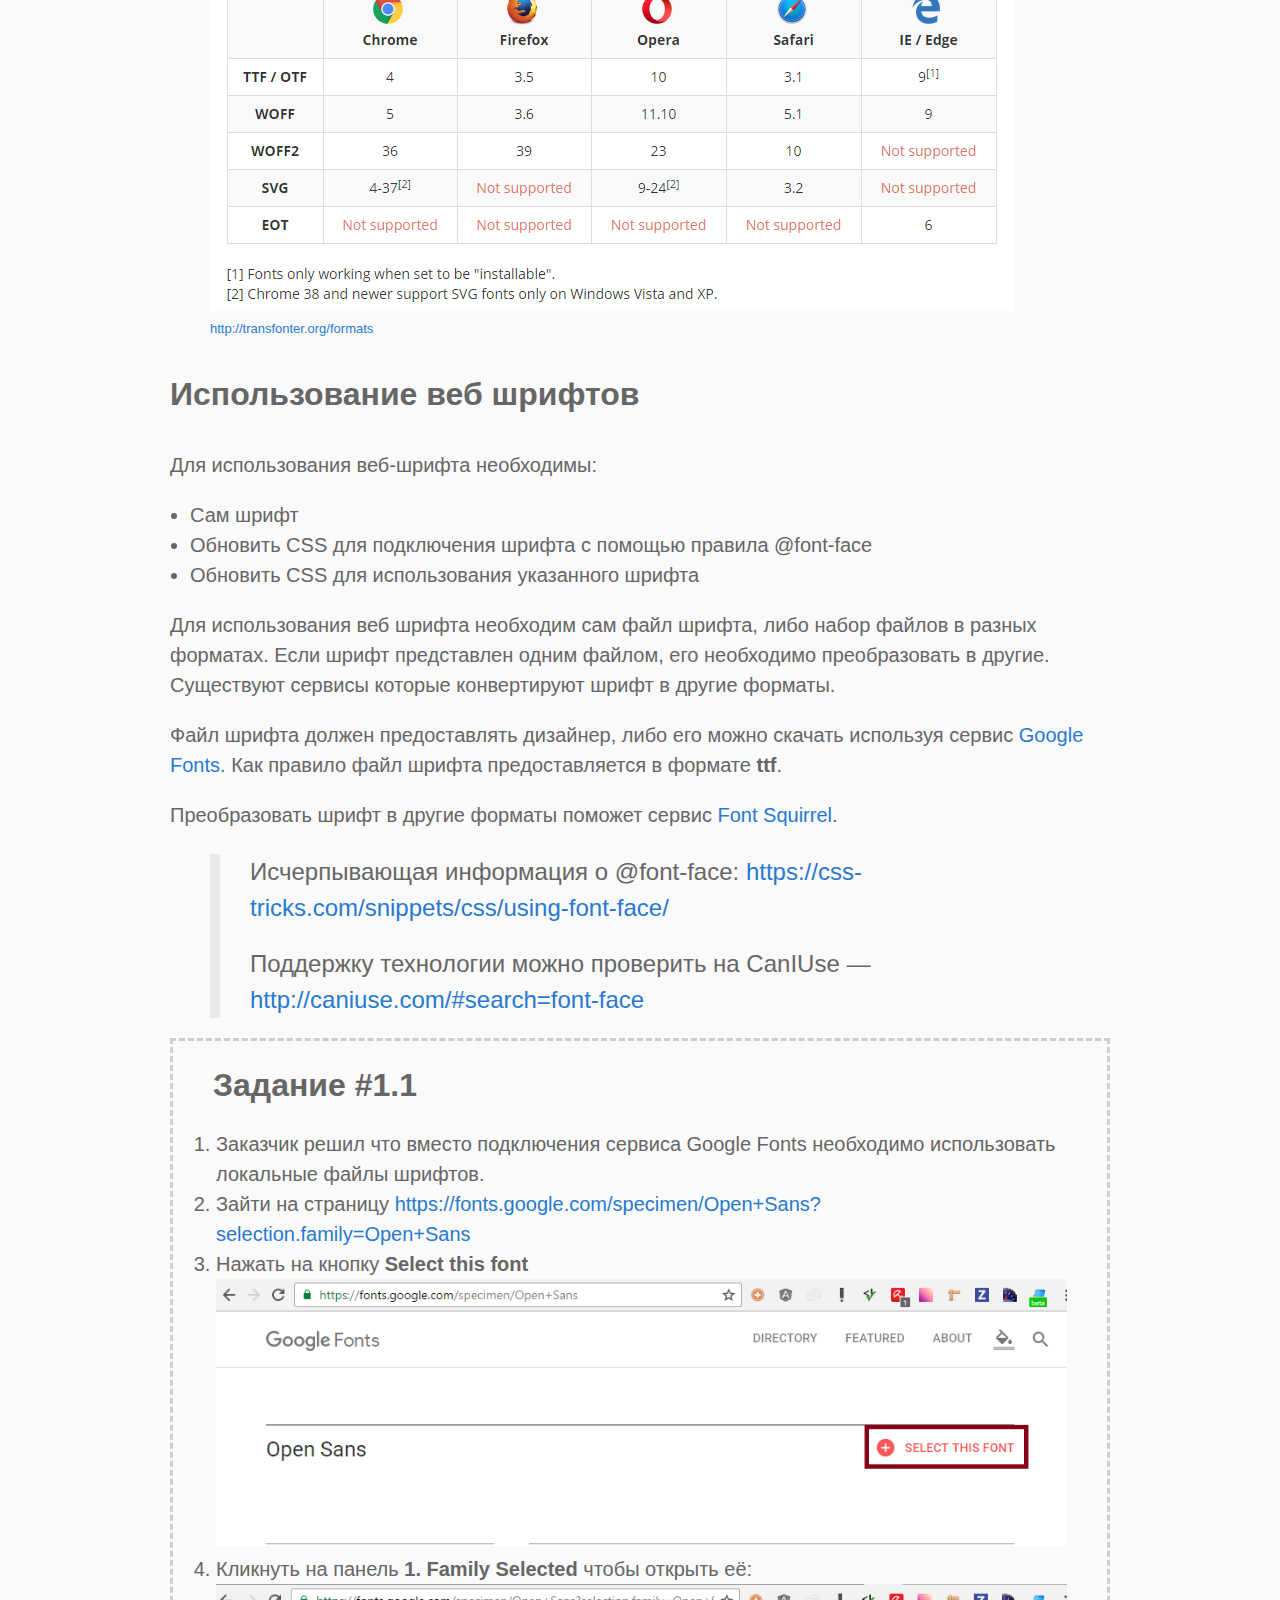
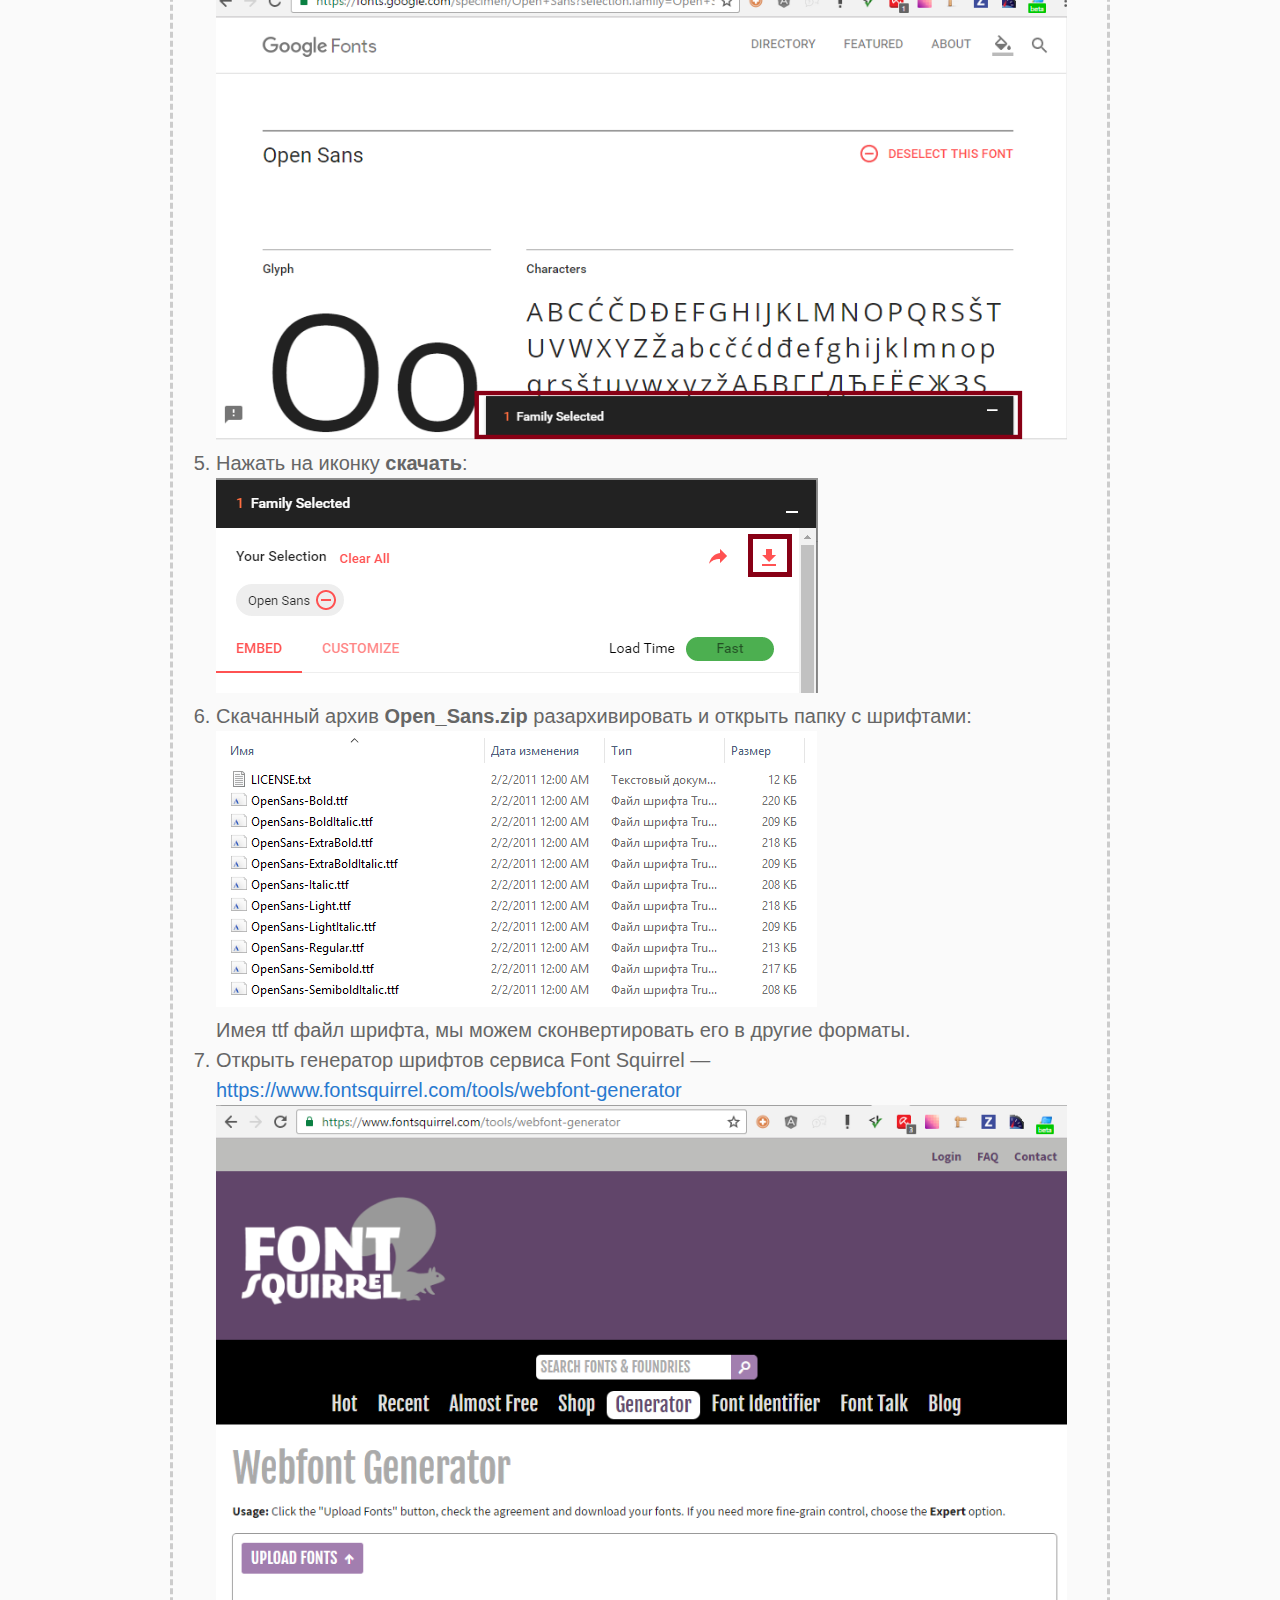
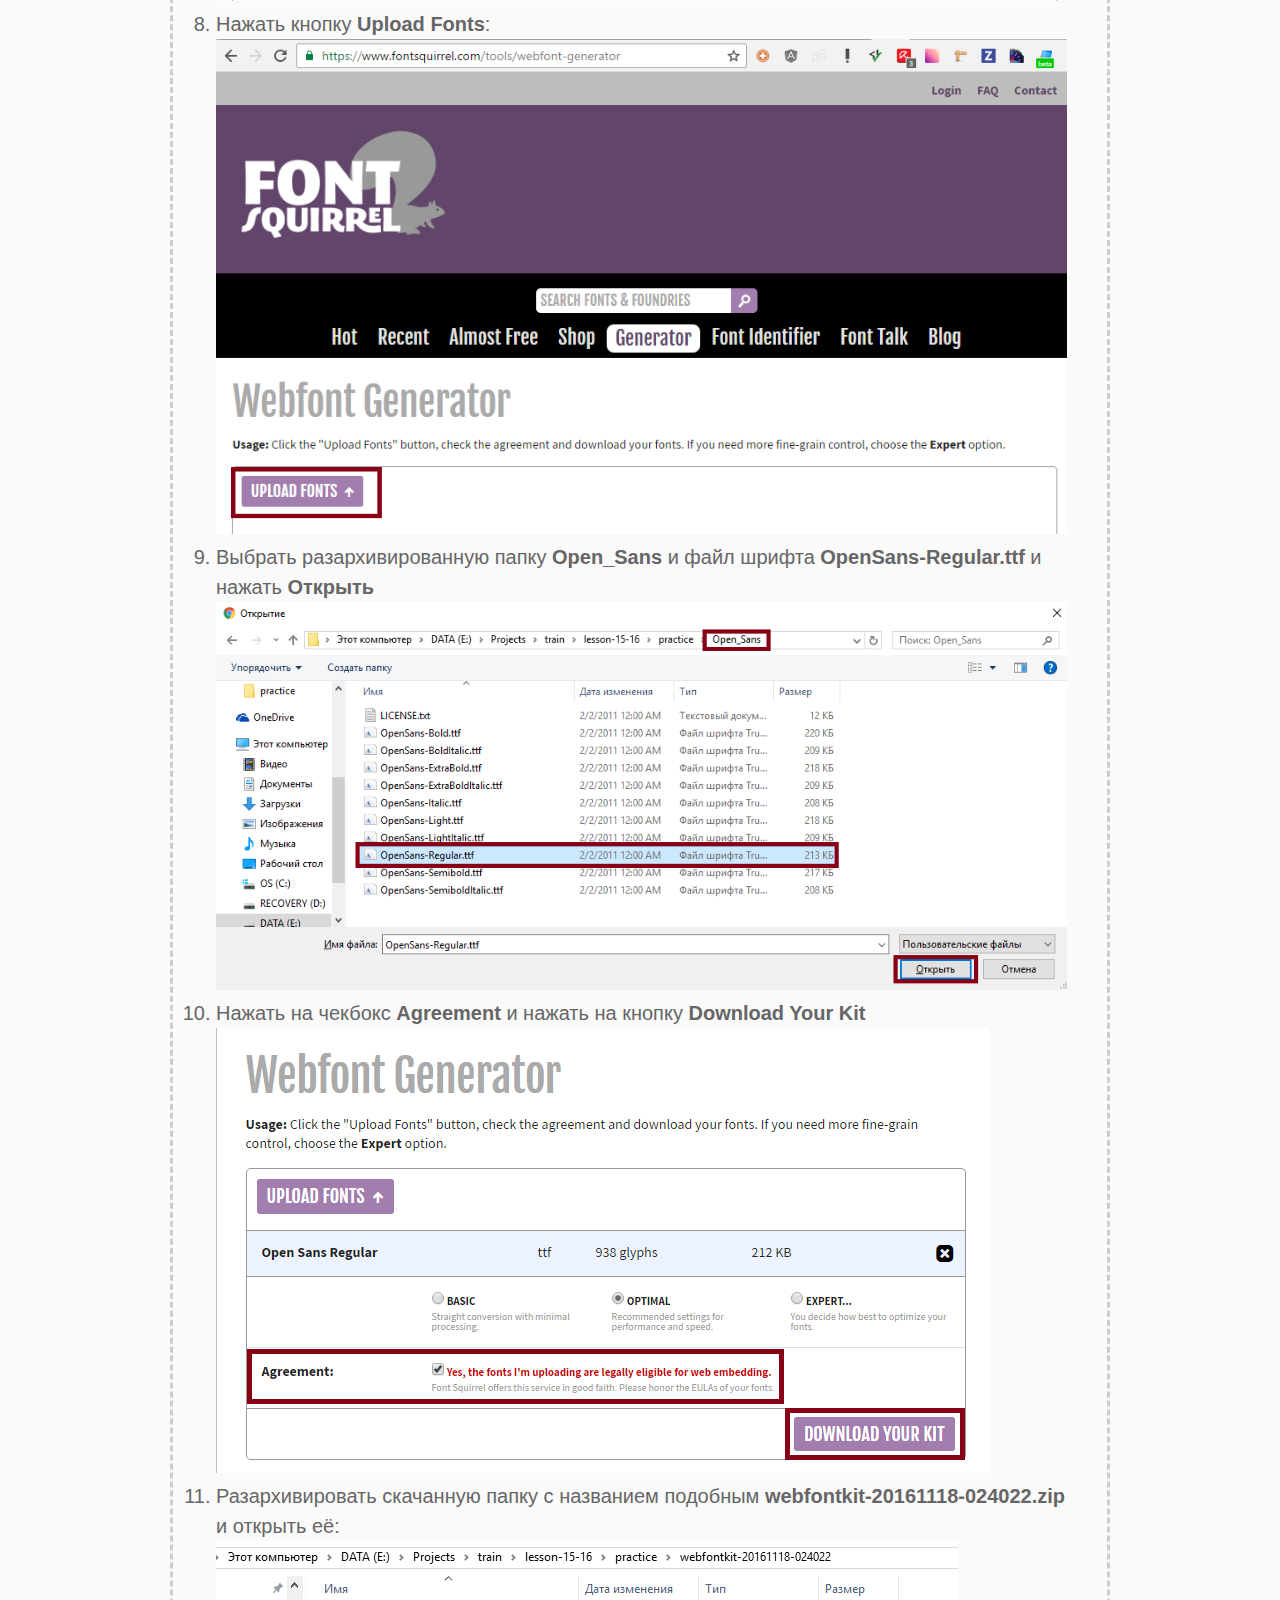
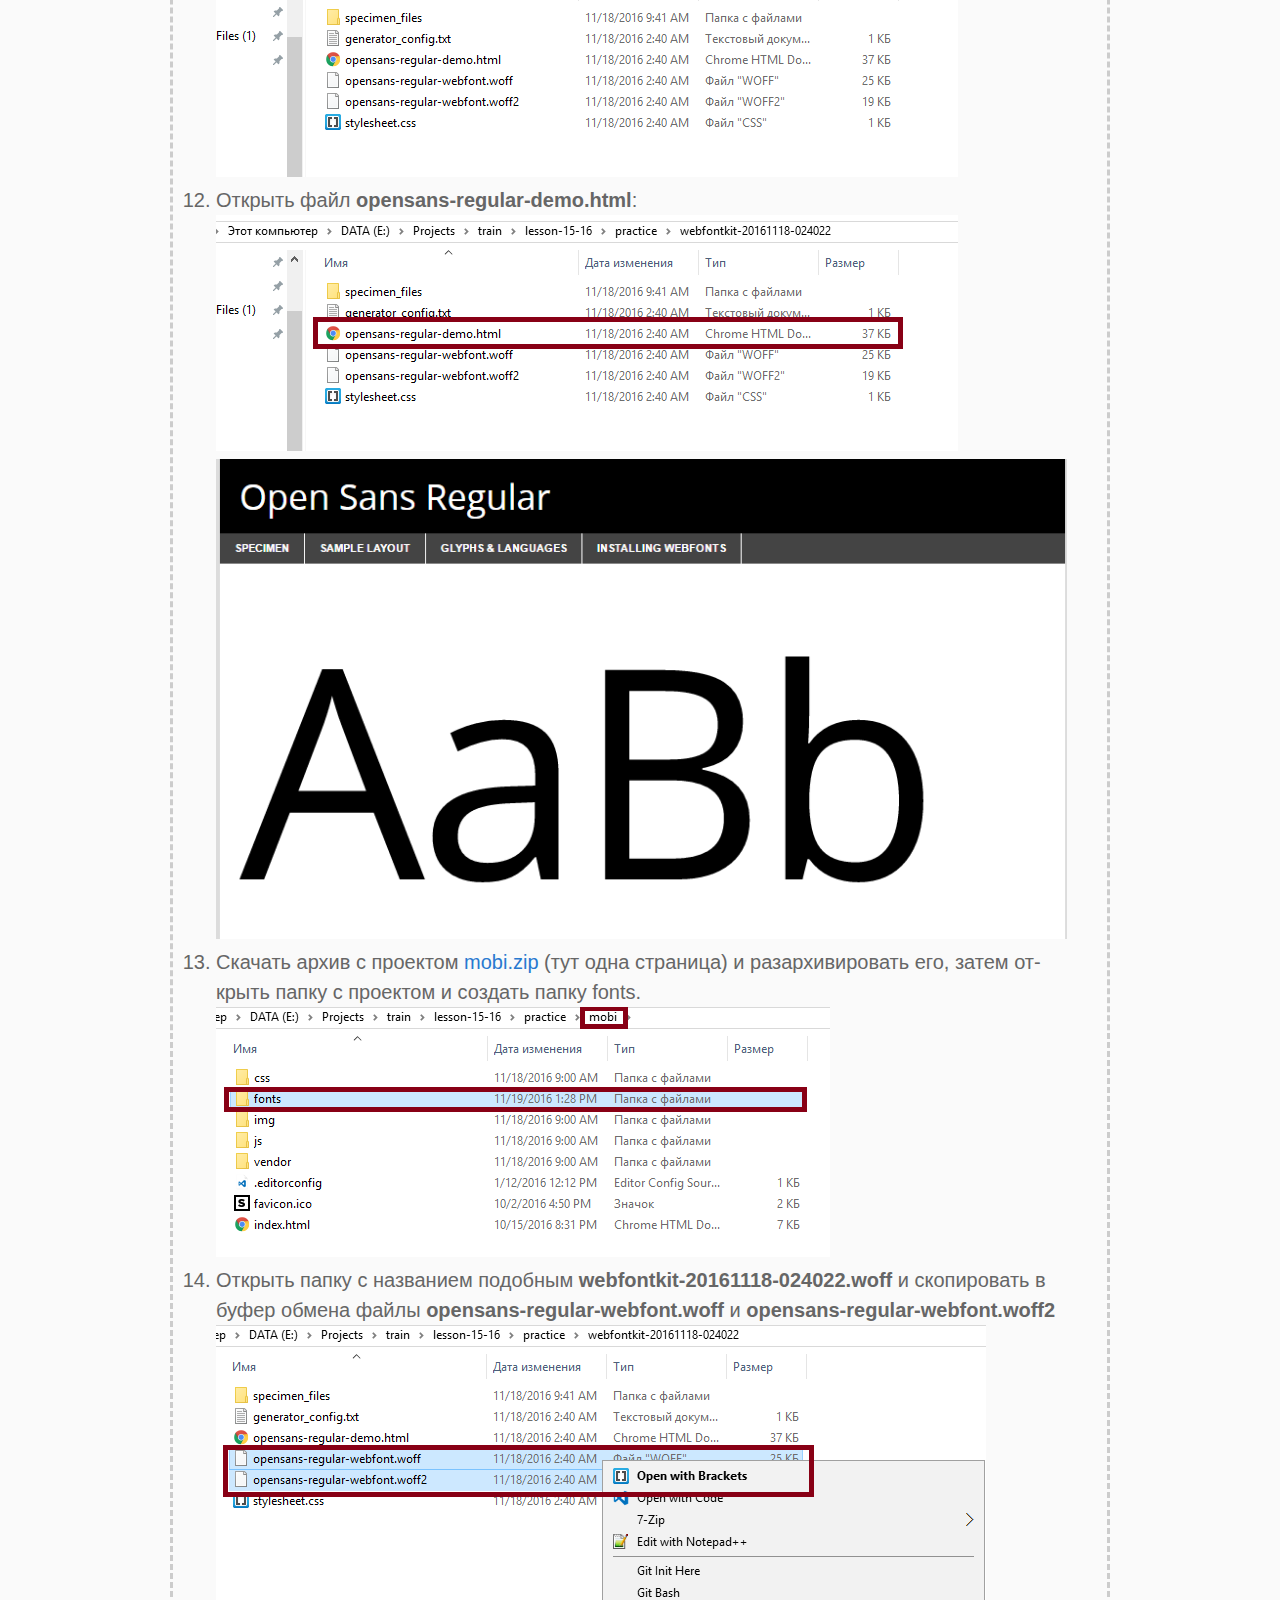
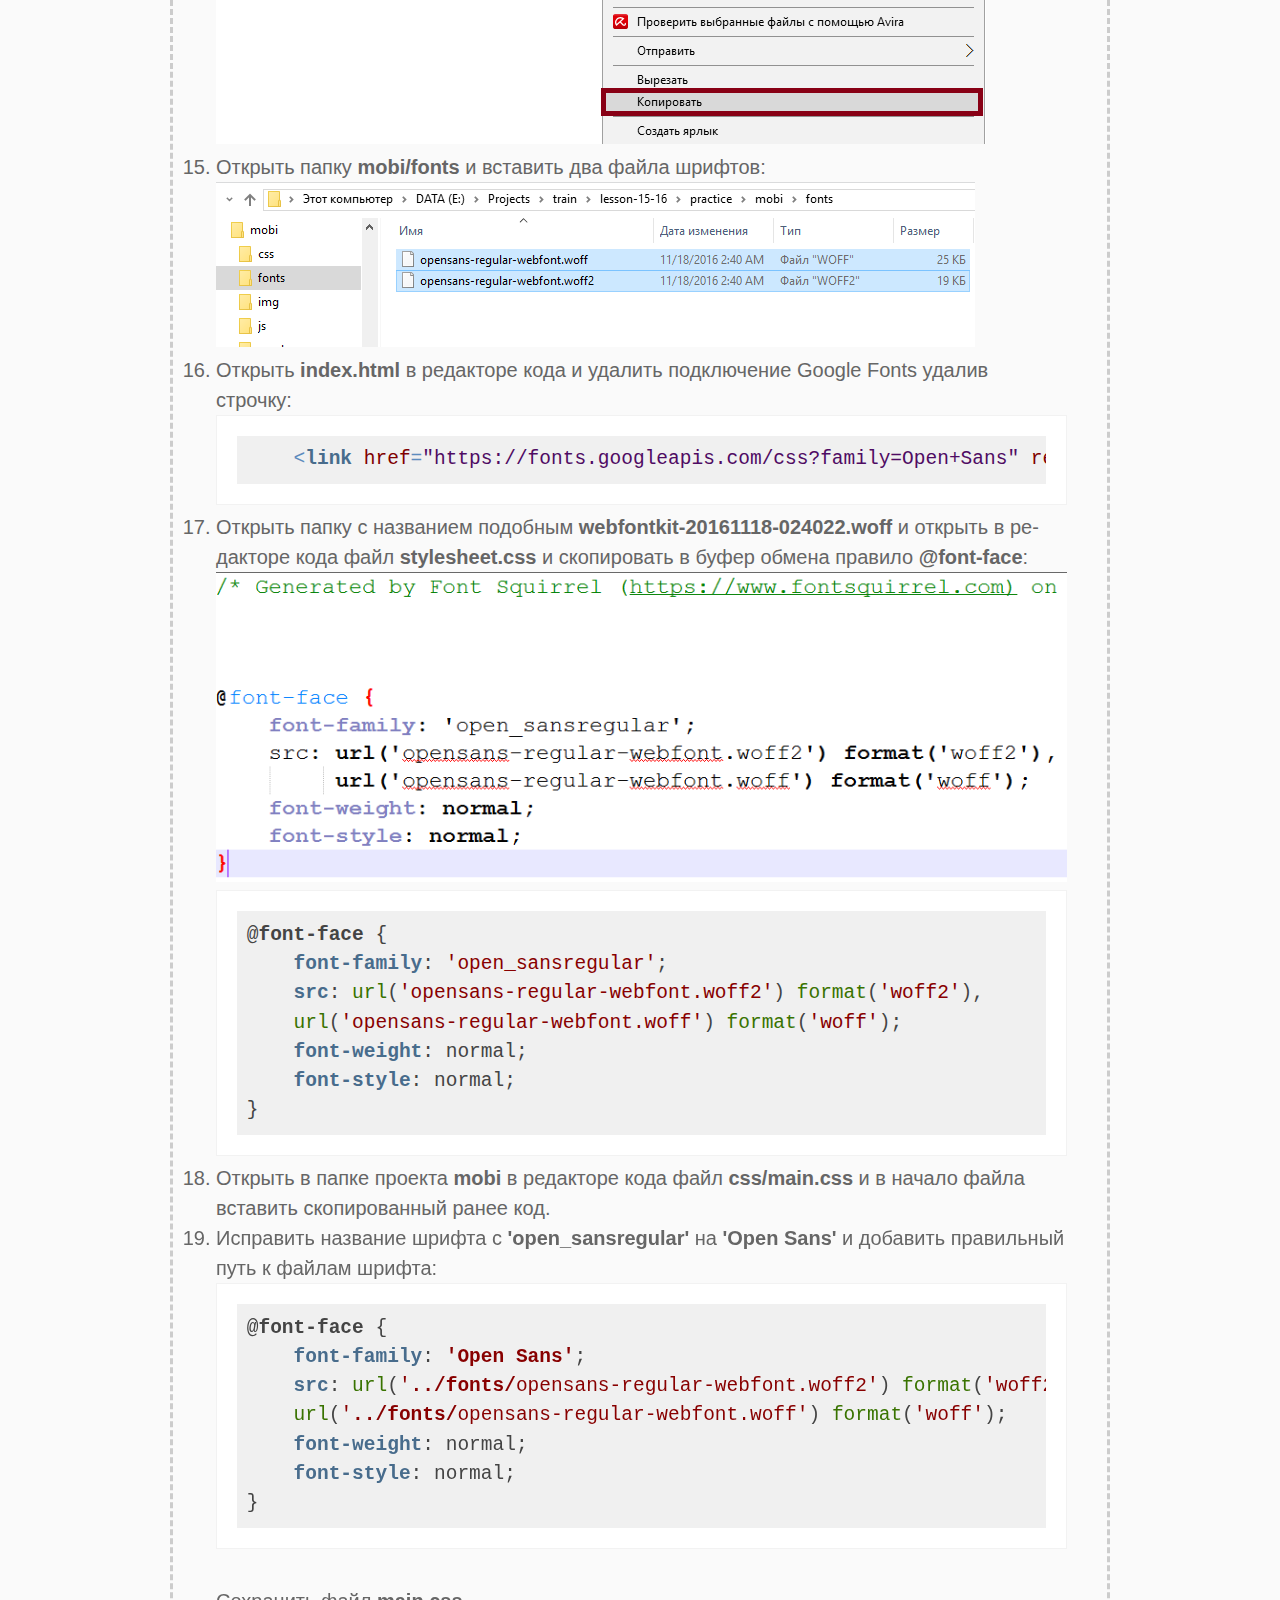
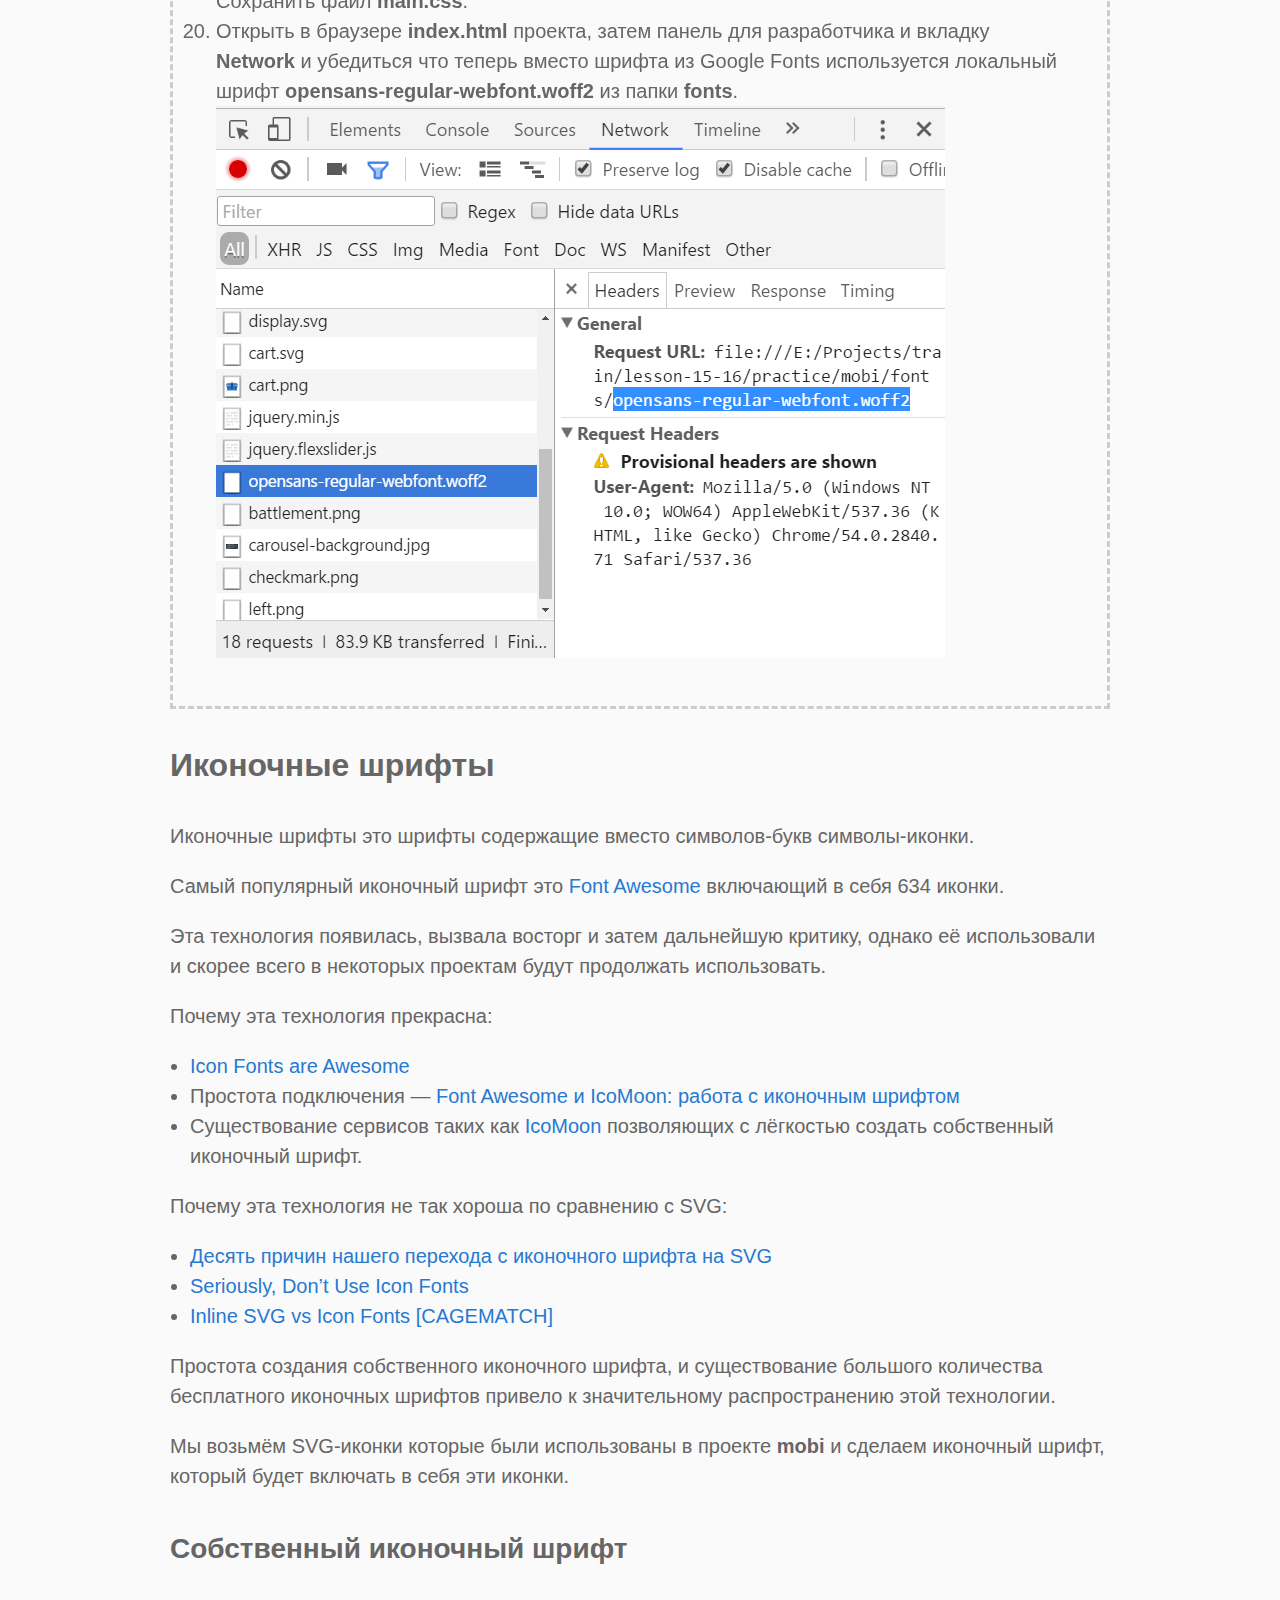
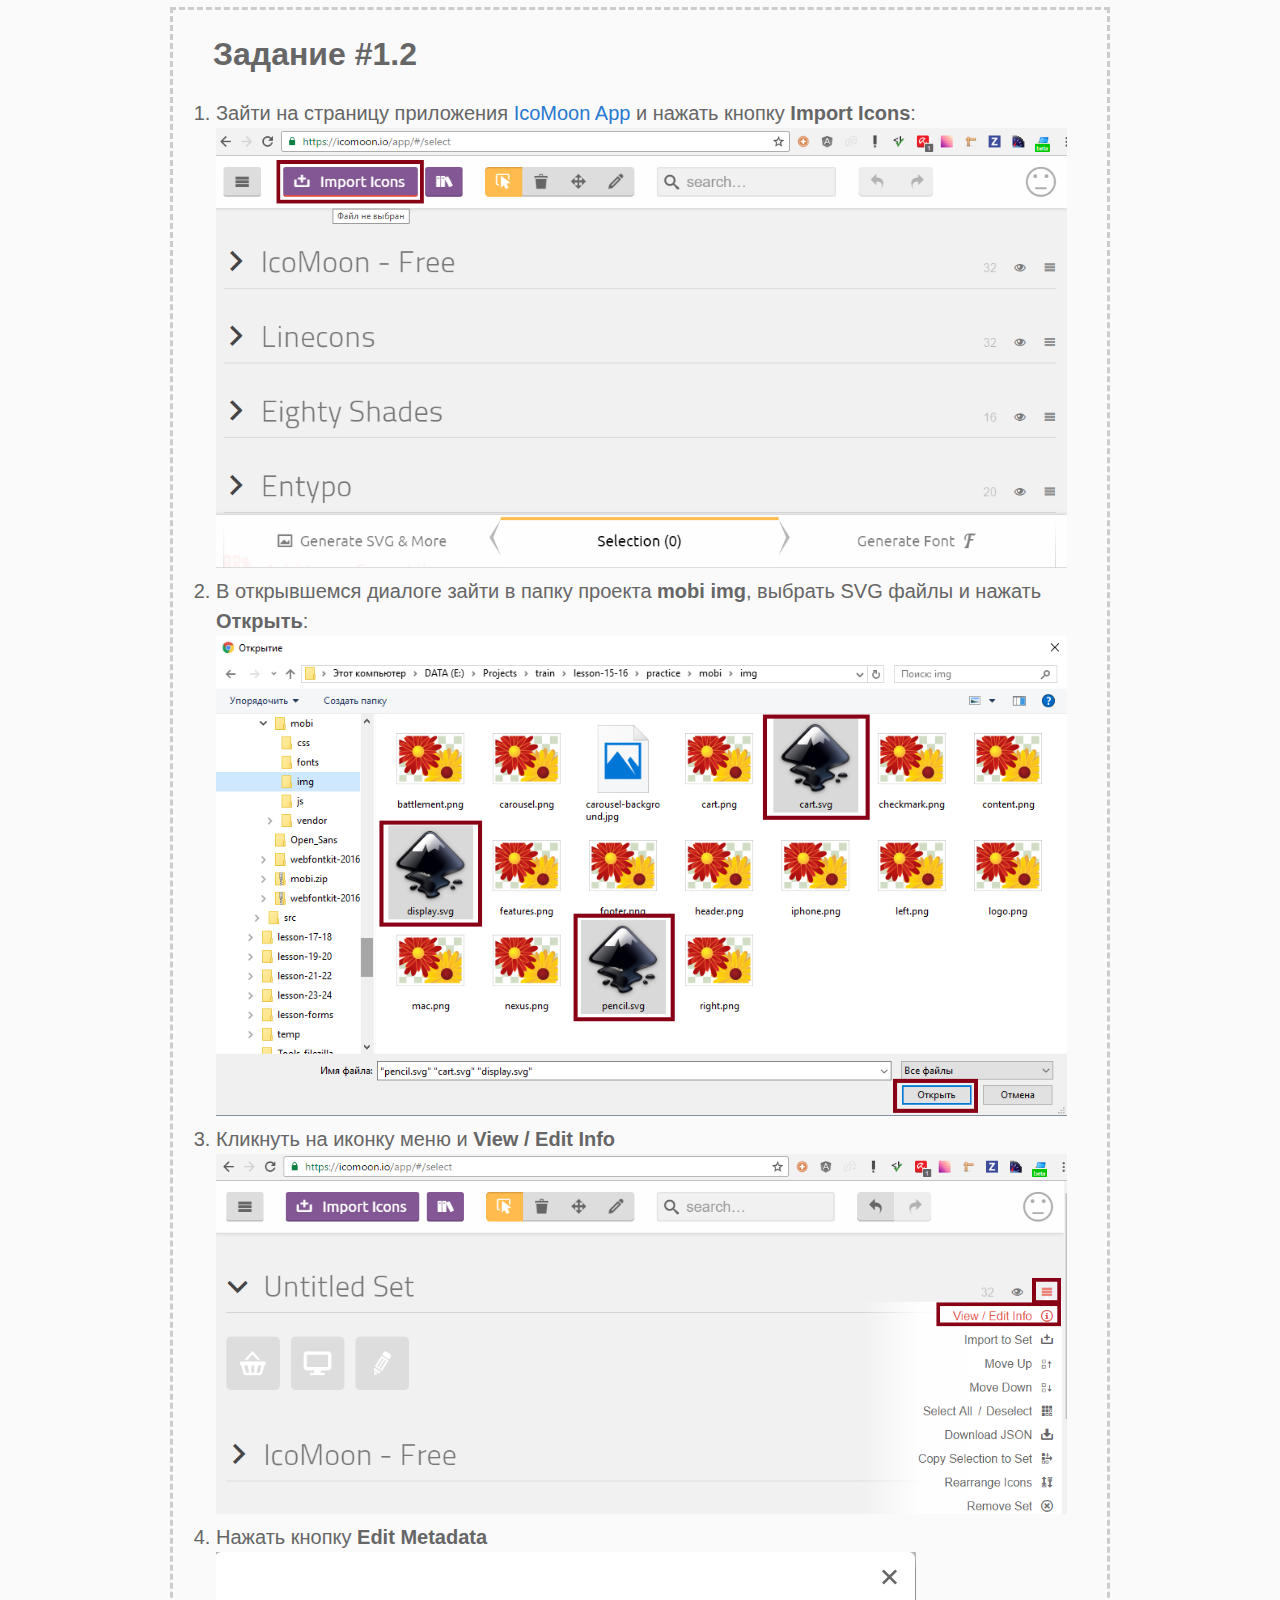
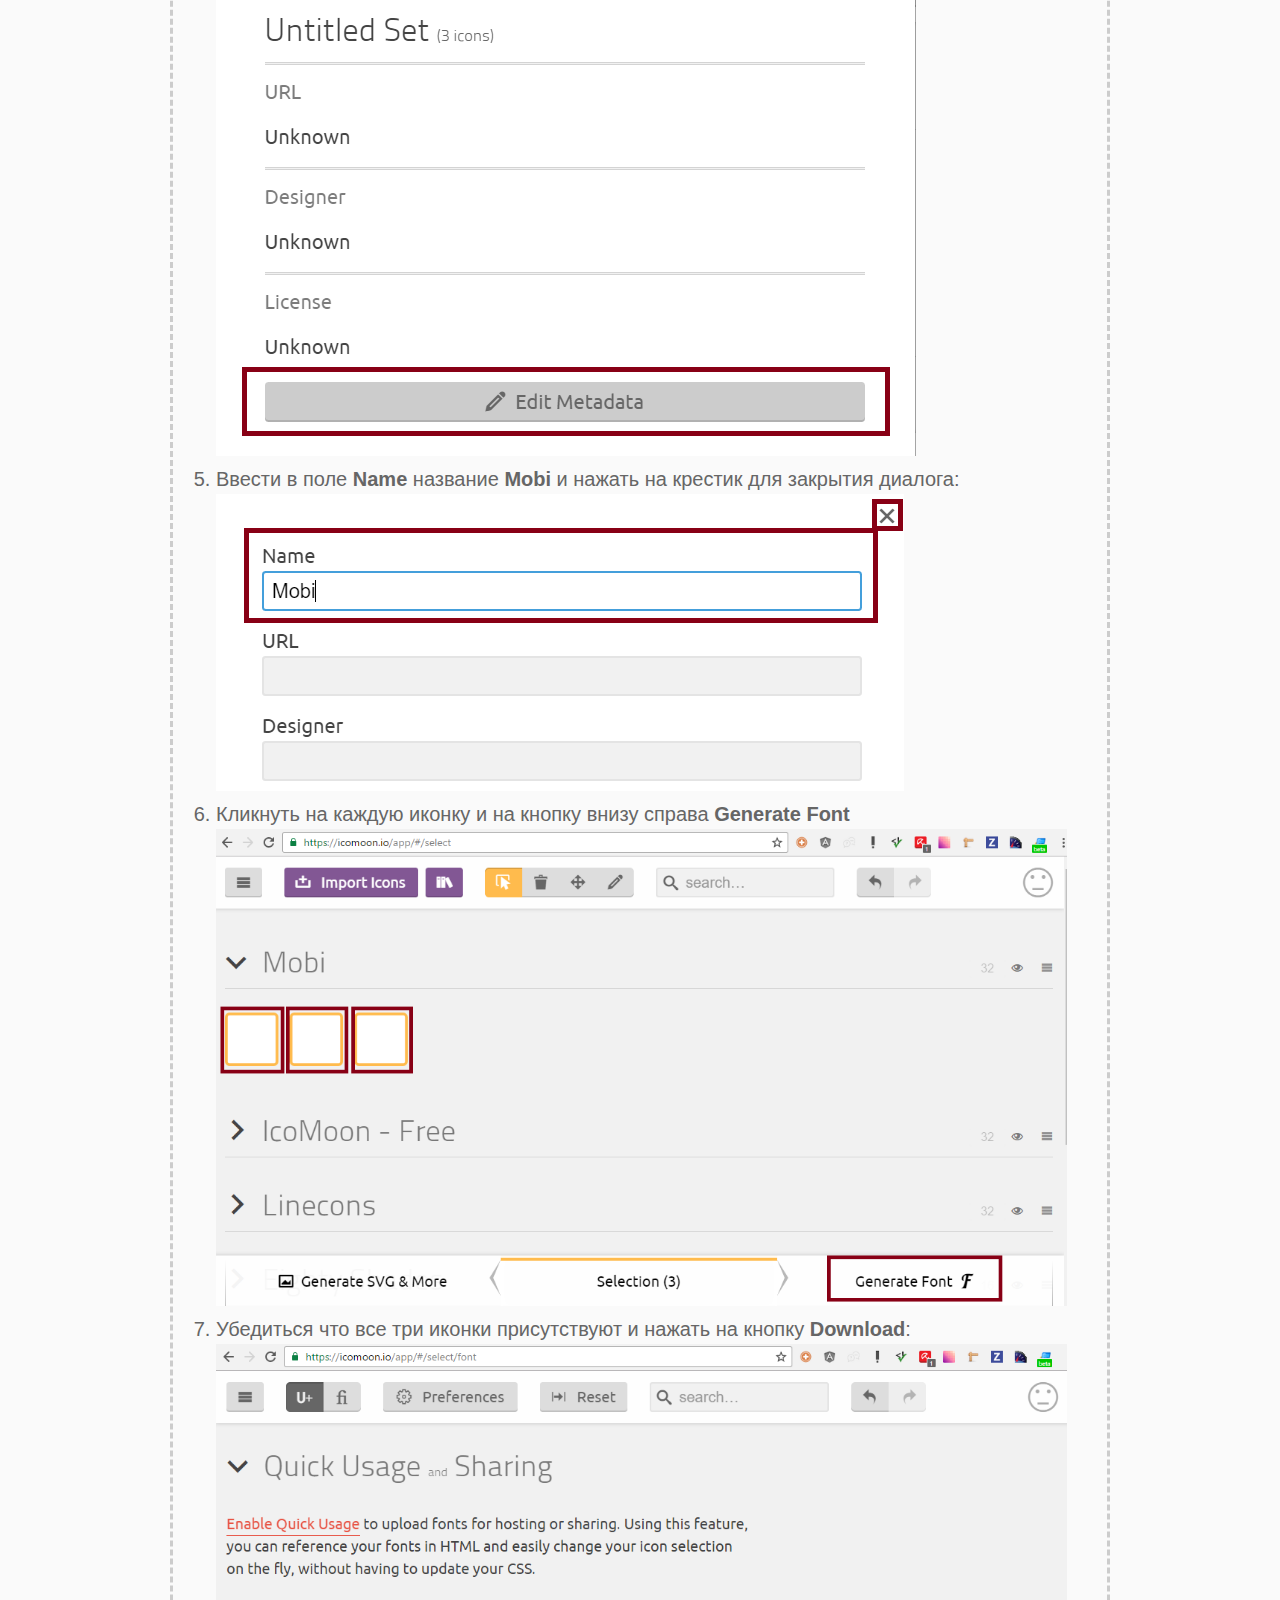
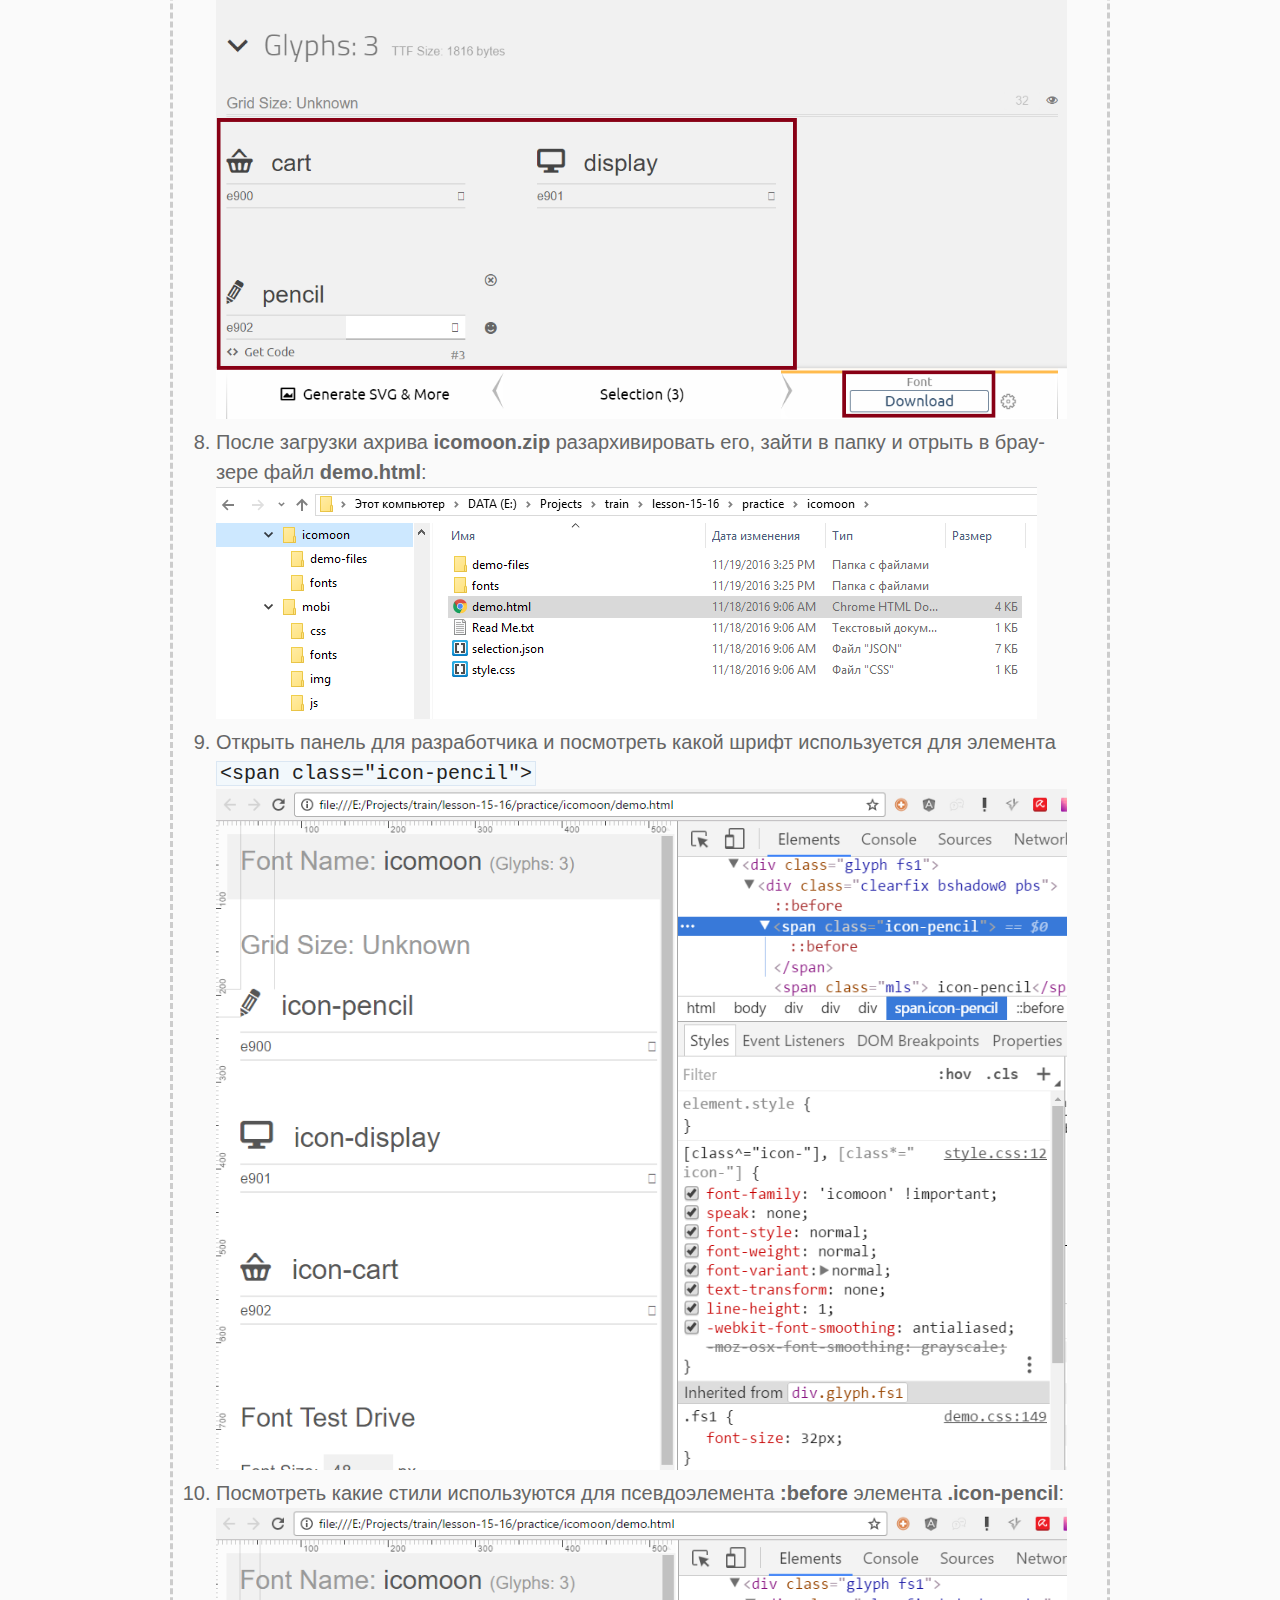
==== commit bde71230: "update with description of topics - js, repositories" ====
--- a/index.html
+++ b/index.html
@@ -19,7 +19,7 @@
 <body>
 <header>
     <div class="inner">
-        <h1>Шрифты, их подключение. Работа с SVG. Меню. JavaScript. Динамические данные. Системы контроля версий.</h1>
+        <h1>Шрифты, их подключение. Меню. JavaScript. Системы контроля версий.</h1>
         <a href="https://github.com/alekskorovin/html-css-practice-6/" class="button">
             <small>открыть на</small>
             GitHub</a>
@@ -35,7 +35,7 @@
             </h2>
             <h3>До эпохи веб-шрифтов</h3>
             <p>
-                Использовали все доступные технологии:
+                Для вставки в веб-страницу нестандартных шрифтов использовали все доступные технологии:
             </p>
             <ul>
                 <li>Просто статические изображения. Да-да нестандартные заголовки просто резались картинками.</li>
@@ -76,8 +76,16 @@
             <p>
                 Преобразовать шрифт в другие форматы поможет сервис <a href="https://www.fontsquirrel.com/">Font Squirrel</a>.
             </p>
+            <blockquote>
+                <p>
+                    Исчерпывающая информация о @font-face: <a href="https://css-tricks.com/snippets/css/using-font-face/">https://css-tricks.com/snippets/css/using-font-face/</a>
+                </p>
+                <p>
+                    Поддержку технологии можно проверить на CanIUse &mdash; <a href="http://caniuse.com/#search=font-face">http://caniuse.com/#search=font-face</a>
+                </p>
+            </blockquote>
             <div class="task">
-                <h3>Задание</h3>
+                <h3>Задание #1.1</h3>
                 <ol>
                     <li>Заказчик решил что вместо подключения сервиса Google Fonts необходимо использовать локальные файлы шрифтов.</li>
                     <li>Зайти на страницу <a href="https://fonts.google.com/specimen/Open+Sans?selection.family=Open+Sans">https://fonts.google.com/specimen/Open+Sans?selection.family=Open+Sans</a></li>
@@ -131,34 +139,234 @@
                     <li>
                         Открыть файл <b>opensans-regular-demo.html</b>:
                         <br/>
-                        <img src="images/font-squirrel-webfont-generator-downloaded-kit-file.png" alt="Открыть файл opensans-regular-demo"/>
-                    </li>
-                    
-                    <li>Скачать архив с проектом <a href="mobi.zip">mobi.zip</a> (тут одна страница) и разархивировать себе на рабочий стол.</li>
+                        <img src="images/font-squirrel-webfont-generator-downloaded-kit-file.png" alt="Открыть файл opensans-regular-demo.html"/>
+                        <br/>
+                        <img src="images/font-squirrel-webfont-generator-downloaded-kit-html.png" alt="Открытый файл opensans-regular-demo.html"/>
+                    </li>
+                    <li>
+                        Скачать архив с проектом <a href="mobi.zip">mobi.zip</a> (тут одна страница) и разархивировать его, затем открыть папку с проектом и создать папку fonts.
+                        <br/>
+                        <img src="images/project-fonts-folder.png" alt="Проект с созданной папкой fonts"/>
+                    </li>
+                    <li>
+                        Открыть папку с названием подобным <b>webfontkit-20161118-024022.woff</b> и скопировать в буфер обмена файлы <b>opensans-regular-webfont.woff</b> и <b>opensans-regular-webfont.woff2</b>
+                        <img src="images/font-squirrel-copy-font-files.png" alt="Скопировать файлы webfontkit-20161118-024022.woff и opensans-regular-webfont.woff"/>
+                    </li>
+                    <li>
+                        Открыть папку <b>mobi/fonts</b> и вставить два файла шрифтов:
+                        <br/>
+                        <img src="images/mobi-paste-woff-files.png" alt="Вставить два файла шрифтов"/>
+                    </li>
+                    <li>
+                        Открыть <b>index.html</b> в редакторе кода и удалить подключение Google Fonts удалив строчку:
+                        <br />
+<pre><code class="html">    &lt;link href="https://fonts.googleapis.com/css?family=Open+Sans" rel="stylesheet"&gt;</code></pre>
+                    </li>
+                    <li>
+                        Открыть папку с названием подобным <b>webfontkit-20161118-024022.woff</b> и открыть в редакторе кода файл <b>stylesheet.css</b> и скопировать в буфер обмена правило <b>@font-face</b>:
+                        <br/>
+                        <img src="images/open-font-squirrel-stylesheet.png" alt="Открыть stylesheet.css"/>
+<pre><code class="css">@font-face {
+    font-family: 'open_sansregular';
+    src: url('opensans-regular-webfont.woff2') format('woff2'),
+    url('opensans-regular-webfont.woff') format('woff');
+    font-weight: normal;
+    font-style: normal;
+}</code></pre>
+                    </li>
+                    <li>
+                        Открыть в папке проекта <b>mobi</b> в редакторе кода файл <b>css/main.css</b> и в начало файла вставить скопированный ранее код.
+                    </li>
+                    <li>
+                        Исправить название шрифта c <b>'open_sansregular'</b> на <b>'Open Sans'</b> и добавить правильный путь к файлам шрифта:
+<pre><code class="css">@font-face {
+    font-family: <b>'Open Sans'</b>;
+    src: url('<b>../fonts/</b>opensans-regular-webfont.woff2') format('woff2'),
+    url('<b>../fonts/</b>opensans-regular-webfont.woff') format('woff');
+    font-weight: normal;
+    font-style: normal;
+}</code></pre>
+                        <br/>
+                        Сохранить файл <b>main.css</b>.
+                    </li>
+                    <li>
+                        Открыть в браузере <b>index.html</b> проекта, затем панель для разработчика и вкладку <b>Network</b> и убедиться что теперь вместо шрифта из Google Fonts используется локальный шрифт <b>opensans-regular-webfont.woff2</b> из папки <b>fonts</b>.
+                        <br />
+                        <img src="images/mobi-loaded-opensans-regular-webfont.woff2.png" alt="Загрузился opensans-regular-webfont.woff2"/>
+                    </li>
                 </ol>
             </div>
             <h3>Иконочные шрифты</h3>
-
+            <p>
+                Иконочные шрифты это шрифты содержащие вместо символов-букв символы-иконки.
+            </p>
+            <p>
+                Самый популярный иконочный шрифт это <a href="http://fontawesome.ru/">Font Awesome</a> включающий в себя 634 иконки.
+            </p>
+            <p>
+                Эта технология появилась, вызвала восторг и затем дальнейшую критику, однако её использовали и скорее всего в некоторых проектам будут продолжать использовать.
+            </p>
+            <p>Почему эта технология прекрасна:</p>
+            <ul>
+                <li>
+                    <a href="https://css-tricks.com/examples/IconFont/">Icon Fonts are Awesome</a>
+                </li>
+                <li>
+                    Простота подключения &mdash; <a href="http://ruseller.com/lessons.php?rub=2&id=2159">Font Awesome и IcoMoon: работа с иконочным шрифтом</a>
+                </li>
+                <li>
+                    Существование сервисов таких как <a href="https://icomoon.io/">IcoMoon</a> позволяющих с лёгкостью создать собственный иконочный шрифт.
+                </li>
+            </ul>
+            <p>
+                Почему эта технология не так хороша по сравнению с SVG:
+            </p>
+            <ul>
+                <li>
+                    <a href="http://frontender.info/ten-reasons-we-switched-from-an-icon-font-to-svg/">Десять причин нашего перехода с иконочного шрифта на SVG</a>
+                </li>
+                <li>
+                    <a href="https://cloudfour.com/thinks/seriously-dont-use-icon-fonts/">Seriously, Don’t Use Icon Fonts</a>
+                </li>
+                <li>
+                    <a href="https://css-tricks.com/icon-fonts-vs-svg/">Inline SVG vs Icon Fonts [CAGEMATCH]</a>
+                </li>
+            </ul>
+            <p>
+                Простота создания собственного иконочного шрифта, и существование большого количества бесплатного иконочных шрифтов привело к значительному распространению этой технологии.
+            </p>
+            <p>
+                Мы возьмём SVG-иконки которые были использованы в проекте <b>mobi</b> и сделаем иконочный шрифт, который будет включать в себя эти иконки.
+            </p>
             <h4>Собственный иконочный шрифт</h4>
             <div class="task">
-                <h3>Задание</h3>
+                <h3>Задание #1.2</h3>
                 <ol>
-                    <li></li>
+                    <li>
+                        Зайти на страницу приложения <a href="https://icomoon.io/app/#/select">IcoMoon App</a> и нажать кнопку <b>Import Icons</b>:
+                        <br/>
+                        <img src="images/icomoon.png" alt="IcoMoon App"/>
+                    </li>
+                    <li>
+                        В открывшемся диалоге зайти в папку проекта <b>mobi</b> <b>img</b>, выбрать SVG файлы и нажать <b>Открыть</b>:
+                        <br/>
+                        <img src="images/icomoon-choose-files.png" alt="Выбрать SVG-файлы"/>
+                    </li>
+                    <li>
+                        Кликнуть на иконку меню и <b>View / Edit Info</b>
+                        <br/>
+                        <img src="images/icomoon-view-edit-info.png" alt="View / Edit Info"/>
+                    </li>
+                    <li>
+                        Нажать кнопку <b>Edit Metadata</b>
+                        <br/>
+                        <img src="images/icomoon-view-edit-metadata.png" alt="Edit metadata"/>
+                    </li>
+                    <li>
+                        Ввести в поле <b>Name</b> название <b>Mobi</b> и нажать на крестик для закрытия диалога:
+                        <br/>
+                        <img src="images/icomoon-view-edit-metadata-mobi.png" alt="Change name" />
+                    </li>
+                    <li>
+                        Кликнуть на каждую иконку и на кнопку внизу справа <b>Generate Font</b>
+                        <br/>
+                        <img src="images/icomoon-generate-font.png" alt="Generate Font"/>
+                    </li>
+                    <li>
+                        Убедиться что все три иконки присутствуют и нажать на кнопку <b>Download</b>:
+                        <br/>
+                        <img src="images/icomoon-generate-font-download.png" alt="Download"/>
+                    </li>
+                    <li>
+                        После загрузки ахрива <b>icomoon.zip</b> разархивировать его, зайти в папку и отрыть в браузере файл <b>demo.html</b>:
+                        <br/>
+                        <img src="images/icomoon-open-demo.png" alt="Открыть файл demo.html"/>
+                    </li>
+                    <li>
+                        Открыть панель для разработчика и посмотреть какой шрифт используется для элемента <code>&lt;span class="icon-pencil"&gt;</code>
+                        <br/>
+                        <img src="images/icomoon-pencil-styles.png" alt="Стили для элемента .icon-pencil"/>
+                    </li>
+                    <li>
+                        Посмотреть какие стили используются для псевдоэлемента <b>:before</b> элемента <b>.icon-pencil</b>:
+                        <br/>
+                        <img src="images/icomoon-pencil-styles-before.png" alt="before элемента .icon-pencil"/>
+                    </li>
+                    <li>
+                        В папке <b>icomoon/fonts</b> выделить все файлы и скопировать их в буфер обмена:
+                        <br/>
+                        <img src="images/icomoon-font-files.png" alt="Выделить файлы шрифтов"/>
+                    </li>
+                    <li>
+                        Вставить файлы в папку <b>mobi/fonts</b>:
+                        <br/>
+                        <img src="images/mobi-font-files.png" alt="mobi/fonts"/>
+                    </li>
+                    <li>
+                        Открыть файл <b>style.css</b> из папки <b>icomoon</b> в редакторе кода:
+                        <br/>
+                        <img src="images/icomoon-style.png" alt=""/>
+                    </li>
+                    <li>
+                        Выделить весь код и скопировать в буфер обмена:
+                        <br/>
+                        <img src="images/icomoon-styles-copy.png" alt="Выделить весь код и скопировать в буфер обмена"/>
+                    </li>
+                    <li>
+                        Открыть файл <b>main.css</b> проекта <b>mobi</b> в редакторе кода и вставить в начало файла код из буфера обмена.
+                    </li>
+                    <li>
+                        Исправить пути к файлам шрифтов:
+<pre><code class="css">@font-face {
+    font-family: 'icomoon';
+    src:  url('<b>../</b>fonts/icomoon.eot?3wxwm2');
+    src:  url('<b>../</b>fonts/icomoon.eot?3wxwm2#iefix') format('embedded-opentype'),
+    url('<b>../</b>fonts/icomoon.ttf?3wxwm2') format('truetype'),
+    url('<b>../</b>fonts/icomoon.woff?3wxwm2') format('woff'),
+    url('<b>../</b>fonts/icomoon.svg?3wxwm2#icomoon') format('svg');
+    font-weight: normal;
+    font-style: normal;
+}</code></pre>
+                    </li>
+                    <li>
+                        Открыть в редакторе кода <b>mobi/index.html</b> и заменить изображения:
+                        <ul>
+                            <li><code class="html">&lt;img src="img/pencil.svg" width="78" height="108" alt="Contrary to popular" /&gt;</code><br /> на <code class="html">&lt;span class="icon-pencil"&gt;&lt;/span&gt;</code></li>
+                            <li><code class="html">&lt;img src="img/display.svg" width="95" height="81" alt="Contrary to popular" /&gt;</code><br /> на <code class="html">&lt;span class="icon-display"&gt;&lt;/span&gt;</code></li>
+                            <li><code class="html">&lt;img src="img/cart.svg" width="98" height="90" alt="Contrary to popular" /&gt;</code><br /> на <code class="html">&lt;span class="icon-cart"&gt;&lt;/span&gt;</code></li>
+                        </ul>
+                        Сохранить файли открыть его в браузере:
+                        <br />
+                        <img src="images/mobi-icon-fonts-small.png" alt="Иконки вставленные с помощью шрифта"/>
+                    </li>
+                    <li>
+                        Открыть в редакторе кода <b>mobi/css/main.css</b> и заменить CSS-код:
+<pre><code class="css">.features-img img {
+    position: absolute;
+    left: 50%;
+    top: 50%;
+    transform: translate(-50%, -50%);
+}</code></pre>
+                        на следующий:
+ <pre><code class="css">.features-img [class^="icon-"] {
+     font-size: 8.1rem;
+     color: #fff;
+     position: absolute;
+     left: 50%;
+     top: 50%;
+     transform: translate(-50%, -50%);
+ }</code></pre>
+                        Сохранить файл.
+                    </li>
+                    <li>
+                        Обновить в браузере страницу <b>index.html</b> и убедиться что иконки приняли более подходящий размер и цвет:
+                        <br/>
+                        <img src="images/mobi-icon-fonts-fit.png" alt="Более подходящий размер и цвет иконок"/>
+                        <br/>
+                        Индивидуальные размеры и положение каждой иконки можно исправить согласно дизайну используя PerfectPixel плагин и CSS.
+                    </li>
                 </ol>
             </div>
-            <h2>
-                <a id="svg" class="anchor" href="#svg" aria-hidden="true"><span aria-hidden="true"
-                                                                                          class="octicon octicon-link"></span>Работа с SVG.</a>
-            </h2>
-            <h3>
-                Редактирование SVG.
-            </h3>
-            <h3>
-                Создание SVG спрайта.
-            </h3>
-            <h3>
-                Перекрашивание SVG.
-            </h3>
             <h2>
                 <a id="menu" class="anchor" href="#menu" aria-hidden="true"><span aria-hidden="true"
                                                                                           class="octicon octicon-link"></span>Меню.</a>
@@ -166,108 +374,316 @@
             <h3>
                 Выпадающие меню.
             </h3>
+            <p>
+                В случае когда есть разделы и подстраницы сайта используется выпадающее меню.
+            </p>
+            <img src="images/drop-menu.png" alt="Выпадающее меню"/>
+            <p>
+                Для реализации подобных меню требуется изначально сделать подменю с помощью элемента <b>ul</b> внутри элемента списка основного меню, сделать подменю невидимым используя <b>display: none;</b>, абсолютно спозиционировать его относительно пункта меню <b>Contact</b>, и при <b>li:hover</b> сделать меню видимым.
+            </p>
+            <p data-height="278" data-theme-id="0" data-slug-hash="yVgpdN" data-default-tab="html,result" data-user="alekskorovin" data-embed-version="2" data-pen-title="drop menu" data-editable="true" class="codepen">See the Pen <a href="http://codepen.io/alekskorovin/pen/yVgpdN/">drop menu</a> by Aleksey Korovin (<a href="http://codepen.io/alekskorovin">@alekskorovin</a>) on <a href="http://codepen.io">CodePen</a>.</p>
             <div class="task">
-                <h3>Задание</h3>
+                <h3>Задание #2.1</h3>
                 <ol>
-                    <li></li>
+                    <li>Скачать PSD файл <a href="mobi-home-desktop-drop-menu.psd">mobi-home-desktop-drop-menu.psd</a>.</li>
+                    <li>
+                        Открыть в редакторе кода <b>mobi/index.html</b> и обновить HTML код меню используя пример <a href="http://codepen.io/alekskorovin/pen/yVgpdN/">http://codepen.io/alekskorovin/pen/yVgpdN/</a>
+                    </li>
+                    <li>
+                        Открыть в редакторе кода <b>mobi/css/main.css</b> и вставить CSS код из примера <a href="http://codepen.io/alekskorovin/pen/yVgpdN/">http://codepen.io/alekskorovin/pen/yVgpdN/</a> <b>находящийся между комментариями</b> примера
+                        <br/> <b>/* Submenu */</b>.
+                        Сохранить файл и открыть страницу <b>index.html</b> в браузере.
+                    </li>
+                    <li>
+                        Открыть скачанный PSD файл <a href="mobi-home-desktop-drop-menu.psd">mobi-home-desktop-drop-menu.psd</a> и используя Photoshop уточнить все размеры, после чего обновить <b>mobi/css/main.css</b>.
+                    </li>
+                    <li>
+                        Добавить для <b>.header-submenu</b> <code class="css">display: none;</code>
+                    </li>
+                    <li>
+                        Добавить для <b>.header-menu li </b> <code class="css">position: relative;</code>
+                    </li>
                 </ol>
             </div>
             <h3>
-                Выезжающее меню.
+                Выезжающие меню.
             </h3>
+            <p>
+                Меню выезжающее из-за края страницы называется <b>off canvas</b> меню, такие меню позиционируют абсолютно либо фиксированно и используя <b>transform: translateX(-100%)</b> задвигают изначально за пределы видимой области страницы. При добавлении класса либо используя состояние наведения либо псевдоселектор элемента формы <b>input type="checkbox"</b>, свойство <b>transform</b> меняется на <b>transform: translateX(0)</b>, при этом можно добавить <b>transition</b> для более плавного эффекта.
+            </p>
+            <p data-height="486" data-theme-id="0" data-slug-hash="bBgLBb" data-default-tab="css,result" data-user="alekskorovin" data-embed-version="2" data-pen-title="off canvas menu" data-editable="true" class="codepen">See the Pen <a href="http://codepen.io/alekskorovin/pen/bBgLBb/">off canvas menu</a> by Aleksey Korovin (<a href="http://codepen.io/alekskorovin">@alekskorovin</a>) on <a href="http://codepen.io">CodePen</a>.</p>
             <div class="task">
-                <h3>Задание</h3>
+                <h3>Задание #2.2</h3>
                 <ol>
-                    <li></li>
+                    <li>
+                        Скопировать из примера <a href="http://codepen.io/alekskorovin/pen/bBgLBb?editors=1100">http://codepen.io/alekskorovin/pen/bBgLBb?editors=1100</a> HTML-код и вставить его в <b>mobi/index.html</b> после открывающего тега <code class="html">&lt;body&gt;</code> и сохранить файл.
+                    </li>
+                    <li>
+                        Скопировать из примера <a href="http://codepen.io/alekskorovin/pen/bBgLBb?editors=1100">http://codepen.io/alekskorovin/pen/bBgLBb?editors=1100</a> HTML-код и вставить его в <b>mobi/index.html</b> CSS-код и вставить его в конец файла <b>mobi/css/main.css</b> и сохранить файл.
+                    </li>
+                    <li>
+                        Открыть в браузере страницу <b>mobi/index.html</b>
+                    </li>
                 </ol>
             </div>
+
             <h2>
                 <a id="js" class="anchor" href="#js" aria-hidden="true"><span aria-hidden="true"
                                                                                 class="octicon octicon-link"></span>JavaScript.</a>
             </h2>
-            <h3>Объекты и функции</h3>
+            <blockquote>
+                JavaScript&reg; (часто просто JS) — это легкий, интерпретируемый, объектно-ориентированный язык с функциями первого класса. Наиболее широкое применение находит как язык сценариев веб-страниц, но также используется и в других программных продуктах, например, node.js или Apache CouchDB.
+                <br />
+                <a href="https://developer.mozilla.org/ru/docs/Web/JavaScript">https://developer.mozilla.org/ru/docs/Web/JavaScript</a>
+            </blockquote>
+            <p>
+                JavaScript код может быть сохранён в файле с расширением <b>js</b> и подключен к странице с помощью тега <b>script</b> а в атрибуте <b>src</b> будет путь к JS-файлу. Так же JS-код можно писать прямо между открывающим и закрывающим тегом <b>script</b>: <code class="html">&lt;script&gt;alert('Привет мир!');&lt;/script&gt;</code>. Кроме того код можно вставить в адресную строку браузера с префиксом <b>javascript:</b> и он выполнится.
+            </p>
+            <div class="task">
+                <h3>Задание #3.1</h3>
+                <ol>
+                    <li>Написать в строке браузера код <code class="js">javascript:</code> и затем <code class="js">alert('Привет мир!');</code> и нажать <b>Enter</b></li>
+                </ol>
+            </div>
+            <p>
+                Кроме того JS код можно запускать в панели для разработчика во вкладке Consle:
+                <br/>
+                <img src="images/js-console.png" alt="Запуск JS кода в консоли"/>
+            </p>
+            <h3>
+                Переменные
+            </h3>
+            <p>
+                В JavaScript ES5 переменные объявляются ключевым словом <b>var</b>: <code>var myVariable = 1;</code> &mdash; создана переменная <b>myVariable</b> хранящая значение <b>1</b>. Значение переменных может переопределяться по мере выполнения скрипта и это может быть проблемой.
+            </p>
+            <p>
+                Переменные в javascript слабо типизированы. Это означает, что при объявлении не нужно указывать тип. Можно присвоить любой переменной любое значение.
+            </p>
+            <p>
+                Однако при этом интерпретатор javascript (браузер) всегда знает, какого типа значение содержит данная переменная, а значит - какие операции к ней применимы.
+            </p>
+            <h3>
+                Типы данных
+            </h3>
+            <p>
+                В JavaScript есть 5 "примитивных" типов данных и 6-й тип <b>объект</b> (object) <a href="https://learn.javascript.ru/types-intro">https://learn.javascript.ru/types-intro</a>:
+            </p>
+            <ul>
+                <li><b>number</b> &mdash; число, используется как для целых так и для дробных чисел <br /><code class="js">var myNumber1 = 1; var myNumber2 = 1.5;</code></li>
+                <li><b>string</b> &mdash; строка, значение заключённое в двойные либо одинарные кавычки <br /><code class="js">var myString = 'Любая строка';</code></li>
+                <li><b>boolean</b> &mdash; логический, значением может быть <b>true</b> (истина) и <b>false</b> (ложь) <br /><code class="js">var isSummer = false; var isAutumn = true;</code></li>
+                <li><b>null</b> &mdash; специальное значение для того чтобы заполнить переменную несуществующим объектом (это показывает что значение уже где-то задано) <br /><code class="js">var markForHTMLCourse = null;</code></li>
+                <li><b>undefined</b> &mdash; специальное значение хранящееся в переменной которой не присвоено значение <br /><code class="js">var myUndefinedVariable; alert(myUndefinedVariable)</code></li>
+            </ul>
+            <h3>Объекты</h3>
+            <p>
+                Отдельный тип данных это <b>object</b> &mdash; объект, он используется для коллекций данных а так же для более сложных структур.
+            </p>
+<pre><code class="js">var myObject = {
+    userName: 'John Doe',
+    email: 'johndoe@gmail.com',
+    age: 25,
+    address: {
+        city: 'New York',
+        state: 'NY',
+        zip: 375
+    },
+    phone: null
+}</code></pre>
+            <p>
+                Проверить тип данных можно используя оператор <b>typeof</b>
+            </p>
+<pre><code class="js">typeof undefined // "undefined"
+
+typeof 0 // "number"
+
+typeof true // "boolean"
+
+typeof "foo" // "string"
+
+typeof {} // "object"
+
+typeof null // "object"
+
+typeof function(){} // "function"
+</code></pre>
+            <blockquote>
+                Результат typeof null == "object" – это официально признанная ошибка в языке, которая сохраняется для совместимости. На самом деле null – это не объект, а отдельный тип данных.
+            </blockquote>
+            <p>
+                Функции являются подвидом объекта, но при определении типа показывается <b>function</b> потому что это более удобно.
+            </p>
+            <h3>Функции</h3>
+            <p>
+                Функции предназначены для многократного использования фрагментов кода.
+            </p>
+            <p>
+                В JS можно объявлять функции по разному. Основные способы:
+            </p>
+            <ul>
+                <li>
+                    <b>Function Declaration</b> &mdash; декларативное объявление функции, самый классический вариант
+<pre><code class="js">function myFunction (message) {
+    alert(message);
+}
+myFunction('тестовое сообщение');
+</code></pre>
+                </li>
+                <li>
+                    <b>Function expression</b> &mdash; функциональное выражение, при этом результат выполнения функции хранится в переменной.
+<pre><code class="js">var myFunction = function(message) {
+    alert(message);
+}
+myFunction('тестовое сообщение');
+</code></pre>
+                </li>
+                <li>
+                    <b>Immediately-Invoked Function Expression</b> (IIFE) &mdash; Немедленно вызываемая функция в JavaScript (IIFE) — это синтаксическая конструкция, позволяющая вызвать функцию сразу же в месте ее определения.
+<pre><code class="js">(function (message) {
+    alert(message);
+}('тестовое сообщение'));
+</code></pre>
+                    или так:
+<pre><code class="js">(function (message) {
+    alert(message);
+})('тестовое сообщение');
+</code></pre>
+                </li>
+            </ul>
+            <h3>Циклы</h3>
+            <p>
+                Циклы - простой способ сделать какое-то действие несколько раз.
+            </p>
+            <p>
+                <a href="https://developer.mozilla.org/ru/docs/Web/JavaScript/Guide/%D0%A6%D0%B8%D0%BA%D0%BB%D1%8B_%D0%B8_%D0%B8%D1%82%D0%B5%D1%80%D0%B0%D1%86%D0%B8%D0%B8">Циклы и итерации</a> хорошо описаны на MDN (Mozilla Developer Network).
+            </p>
+            <h4>Примеры циклов</h4>
+            <p data-height="155" data-theme-id="0" data-slug-hash="bBgvJL" data-default-tab="js,result" data-user="alekskorovin" data-embed-version="2" data-pen-title="JS loops" data-editable="true" class="codepen">See the Pen <a href="http://codepen.io/alekskorovin/pen/bBgvJL/">JS loops</a> by Aleksey Korovin (<a href="http://codepen.io/alekskorovin">@alekskorovin</a>) on <a href="http://codepen.io">CodePen</a>.</p>
+            <p data-height="232" data-theme-id="0" data-slug-hash="QGdmRx" data-default-tab="js,result" data-user="alekskorovin" data-embed-version="2" data-pen-title="JS loops" data-editable="true" class="codepen">See the Pen <a href="http://codepen.io/alekskorovin/pen/QGdmRx/">JS loops</a> by Aleksey Korovin (<a href="http://codepen.io/alekskorovin">@alekskorovin</a>) on <a href="http://codepen.io">CodePen</a>.</p>
 
             <h3>
                 Обзор библиотек и фреймворков
             </h3>
             <h4>jQuery</h4>
+            <p>
+                Официальная документация &mdash; <a href="http://learn.jquery.com/about-jquery/">http://learn.jquery.com/about-jquery/</a>
+                <br />
+                Частичный перевод на русском языке &mdash; <a href="http://jquery-docs.ru/core/">http://jquery-docs.ru/core/</a>
+            </p>
+            <p>
+                Библиотека позволяет работать с:
+            </p>
+            <ul>
+                <li>DOM &mdash; выбирать любой элемент страницы по селекторам</li>
+                <li>Атрибутами &mdash; работать с атрибутами элементов</li>
+                <li>Событиями &mdash; которые вызываются на элементах либо самой странице</li>
+                <li>Ajax &mdash; отправлять и принимать данные в формате JSON</li>
+                <li>Эффектами &mdash; простейшая анимация</li>
+                <li>Стилями &mdash; читать либо обновлять стили элементов</li>
+            </ul>
+            <h5>Использование</h5>
+            <p>
+                jQuery-код должен заключаться в функцию вызываемую после полной загрузки документа:
+            </p>
+            <p data-height="200" data-theme-id="0" data-slug-hash="RoKMLr" data-default-tab="js,result" data-user="alekskorovin" data-embed-version="2" data-pen-title="jQuery document ready" data-editable="true" class="codepen">See the Pen <a href="http://codepen.io/alekskorovin/pen/RoKMLr/">jQuery document ready</a> by Aleksey Korovin (<a href="http://codepen.io/alekskorovin">@alekskorovin</a>) on <a href="http://codepen.io">CodePen</a>.</p>
             <h4>underscore/lo-dash</h4>
-            <h4>Понятие MVVM</h4>
-            <h4>AngularJS 1.*</h4>
-            <h4>React</h4>
-            <h4>VueJS</h4>
-
+            <p>
+                Две библиотеки содержащие наиболее необходимые функции для работы с данными: сортировки, переборы массивов, нахождение объектов в массивах, обработка объектов и массивов, коллекций, а так же специальные функции и утилиты.
+            </p>
+            <p>
+                В состав Underscore входит более 80 функций, часть из которых решает более стандартные задачи, например, упрощает работу с коллекциями, а часть позволяет проще делать более экзотические вещи, такие как: функциональное связывание, javascript-шаблонизация, проверки на равенство (напр. объектов), и т.д. Кроме того, Underscore умеет делегировать вызовы, т.е. если код выполняется в современном браузере, который имеет нативные реализации таких методов, как: forEach, map, reduce, filter, every, some и indexOf, то будут вызваны именно они.
+            </p>
+            <ul>
+                <li><a href="http://underscorejs.ru/">http://underscorejs.ru/</a></li>
+                <li><a href="http://underscorejs.org/">http://underscorejs.org/</a></li>
+                <li><a href="https://lodash.com/">https://lodash.com/</a></li>
+            </ul>
+            <h3>Без библиотек</h3>
+            <h3>Выбор элементов</h3>
+            <p>
+                Для выбора элементов на странице можно использовать <code class="js">document.querySelector</code>,
+                <a href="https://developer.mozilla.org/ru/docs/Web/API/Document/querySelector">https://developer.mozilla.org/ru/docs/Web/API/Document/querySelector</a>
+            </p>
+            <p data-height="152" data-theme-id="0" data-slug-hash="ObWvZm" data-default-tab="js,result" data-user="alekskorovin" data-embed-version="2" data-pen-title="JS querySelector" data-editable="true" class="codepen">See the Pen <a href="http://codepen.io/alekskorovin/pen/ObWvZm/">JS querySelector</a> by Aleksey Korovin (<a href="http://codepen.io/alekskorovin">@alekskorovin</a>) on <a href="http://codepen.io">CodePen</a>.</p>
             <h3>API для работы с классами</h3>
+            <p>
+                В JavaScript ES5 есть API который поддерживается с Internet Explorer 10 <a href="http://caniuse.com/#search=classlist">http://caniuse.com/#search=classlist</a> для работы с CSS классами.
+            </p>
+            <p>
+                Без библиотек возможно включать-выключать CSS-класс, добавлять, удалять, узнавать есть ли такой CSS класс<br />
+                <a href="https://developer.mozilla.org/ru/docs/Web/API/Element/classList">https://developer.mozilla.org/ru/docs/Web/API/Element/classList</a>
+            </p>
+
+            <p data-height="255" data-theme-id="0" data-slug-hash="xRgjwG" data-default-tab="js,result" data-user="alekskorovin" data-embed-version="2" data-pen-title="JS classList.toggle" data-editable="true" class="codepen">See the Pen <a href="http://codepen.io/alekskorovin/pen/xRgjwG/">JS classList.toggle</a> by Aleksey Korovin (<a href="http://codepen.io/alekskorovin">@alekskorovin</a>) on <a href="http://codepen.io">CodePen</a>.</p>
+            <p>
+                То же с jQuery:
+            </p>
+            <p data-height="165" data-theme-id="0" data-slug-hash="JbELzj" data-default-tab="js,result" data-user="alekskorovin" data-embed-version="2" data-pen-title="JS jQuery" data-editable="true" class="codepen">See the Pen <a href="http://codepen.io/alekskorovin/pen/JbELzj/">JS jQuery</a> by Aleksey Korovin (<a href="http://codepen.io/alekskorovin">@alekskorovin</a>) on <a href="http://codepen.io">CodePen</a>.</p>
             <h3>Компонент accordion</h3>
             <h4>JavaScript версия</h4>
-
+            <p data-height="387" data-theme-id="0" data-slug-hash="PbWeqO" data-default-tab="js,result" data-user="alekskorovin" data-embed-version="2" data-pen-title="JS querySelector classList accordion" data-editable="true" class="codepen">See the Pen <a href="http://codepen.io/alekskorovin/pen/PbWeqO/">JS querySelector classList accordion</a> by Aleksey Korovin (<a href="http://codepen.io/alekskorovin">@alekskorovin</a>) on <a href="http://codepen.io">CodePen</a>.</p>
             <h4>jQuery версия</h4>
+            <p data-height="317" data-theme-id="0" data-slug-hash="pNRVwB" data-default-tab="js,result" data-user="alekskorovin" data-embed-version="2" data-pen-title="JS  jquery accordion" data-editable="true" class="codepen">See the Pen <a href="http://codepen.io/alekskorovin/pen/pNRVwB/">JS  jquery accordion</a> by Aleksey Korovin (<a href="http://codepen.io/alekskorovin">@alekskorovin</a>) on <a href="http://codepen.io">CodePen</a>.</p>
             <div class="task">
-                <h3>Задание</h3>
+                <h3>Задание #3.2</h3>
                 <ol>
-                    <li></li>
+                    <li>Скачать файл <a href="mobi-home-desktop-drop-menu-accordion.psd">mobi-home-desktop-drop-menu-accordion.psd</a> и открыть его в Photoshop-е.</li>
+                    <li>
+                        Обновить проект <b>mobi</b> согласно дизайну и появившемуся аккордиону используя примеры на JavaScript или jQuery.
+                        <br />
+                        <img src="images/accordion-component.png" alt="Компонент аккордион"/>
+                    </li>
                 </ol>
             </div>
             <h3>Компонент popup</h3>
             <h4>JavaScript версия</h4>
+            <p data-height="398" data-theme-id="0" data-slug-hash="aBpGaB" data-default-tab="js,result" data-user="alekskorovin" data-embed-version="2" data-pen-title="JS  js popup" data-editable="true" class="codepen">See the Pen <a href="http://codepen.io/alekskorovin/pen/aBpGaB/">JS  js popup</a> by Aleksey Korovin (<a href="http://codepen.io/alekskorovin">@alekskorovin</a>) on <a href="http://codepen.io">CodePen</a>.</p>
             <h4>jQuery версия</h4>
-            <div class="task">
-                <h3>Задание</h3>
-                <ol>
-                    <li></li>
-                </ol>
-            </div>
-            <h3>API для хранения данных в браузере</h3>
-            <h4>Cookie</h4>
-            <h4>LocalStorage</h4>
-            <h4>SessionStorage</h4>
-            <h5>Копонент выбора темы</h5>
-            <div class="task">
-                <h3>Задание</h3>
-                <ol>
-                    <li></li>
-                </ol>
-            </div>
-
-            <h2>
-                <a id="dynamic-data" class="anchor" href="#dynamic-data" aria-hidden="true"><span aria-hidden="true"
-                                                                                class="octicon octicon-link"></span>Динамические данные.</a>
-            </h2>
-            <h3>Базы данных</h3>
-            <h4>Firebase</h4>
-            <h3>Работа с JSON</h3>
-            <div class="task">
-                <h3>Задание</h3>
-                <ol>
-                    <li></li>
-                </ol>
-            </div>
-
+            <p data-height="540" data-theme-id="0" data-slug-hash="NbdMXe" data-default-tab="js,result" data-user="alekskorovin" data-embed-version="2" data-pen-title="JS  jquery popup" data-editable="true" class="codepen">See the Pen <a href="http://codepen.io/alekskorovin/pen/NbdMXe/">JS  jquery popup</a> by Aleksey Korovin (<a href="http://codepen.io/alekskorovin">@alekskorovin</a>) on <a href="http://codepen.io">CodePen</a>.</p>
             <h2>
                 <a id="cvs" class="anchor" href="#cvs" aria-hidden="true"><span aria-hidden="true"
                                                                                                   class="octicon octicon-link"></span>Системы контроля версий.</a>
             </h2>
+            <p>
+                Система управления версиями позволяет хранить несколько версий одного и того же документа, при необходимости возвращаться к более ранним версиям, определять, кто и когда сделал то или иное изменение, и многое другое.
+            </p>
+            <p>
+                Система контроля версий — это система, которая регистрирует все изменения в файлах, а в дальнейшем позволяет вернуться к их более ранним версиям и определить, кем и когда были сделаны конкретные изменения.
+            </p>
+            <p>
+                В централизованных системах контроля версий (CVS, Subversion, Perforce) есть центральный сервер, на котором хранятся все данные, и ряд клиентов, получающих из него копии файлов. В таких системах всегда понятно, кто чем занимается в проекте, и их проще администрировать.
+            </p>
+            <p>
+                Распределенные системы контроля версий (Git, Mercurial, Bazaar) вместо традиционной клиент-серверной модели используют распределенную, то есть все изменения хранятся в локальном хранилище на компьютере и при необходимости синхронизируются с другими. В этом случае устраняется зависимость от центрального сервера, можно вести работу даже без сетевого соединения с ним.
+            </p>
+            <p>
+                <a href="http://tagline.ru/version-control-systems-rating/">Рейтинг систем контроля версий 2016</a>
+            </p>
             <h3>Сервисы GitHub, Bitbucket</h3>
+            <p>
+
+            </p>
+
+            <blockquote>
+                Сниппет для разрыва слов без пробелов:
+                <a href="https://css-tricks.com/snippets/css/prevent-long-urls-from-breaking-out-of-container/">https://css-tricks.com/snippets/css/prevent-long-urls-from-breaking-out-of-container/</a>
+            </blockquote>
             <div class="task">
                 <h3>Задание</h3>
                 <ol>
-                    <li></li>
+                    <li>Зарегистрироваться в сервисе GitHub и скинуть в Slack имя своего пользователя.</li>
+                    <li>Зарегистрироваться в сервисе Bitbucket и скинуть в Slack имя своего пользователя.</li>
+                    <li>Скачать программу SourceTree &mdash; <a href="https://downloads.atlassian.com/software/sourcetree/windows/SourceTreeSetup_1.9.6.1.exe">https://downloads.atlassian.com/software/sourcetree/windows/SourceTreeSetup_1.9.6.1.exe</a> и установить её.</li>
                 </ol>
             </div>
-            <h3>Репозиторий</h3>
-            <div class="task">
-                <h3>Задание</h3>
-                <ol>
-                    <li></li>
-                </ol>
-            </div>
-            <h3>Разница между FTP и системами контроля версий</h3>
 
 
             <div class="task">
                 <h3>Домашнее задание</h3>
                 <ol>
-                    <li></li>
+                    <li>Залить на FTP все свои работы.</li>
+                    <li>Доверстать макет <b>mobi</b> включая выпадающее, выезжающее меню, а так же аккордион.</li>
+                    <li>Пройти курс <b>Мастерская: создаём меню</b></li>
                 </ol>
             </div>
 
--- a/stylesheets/stylesheet.css
+++ b/stylesheets/stylesheet.css
@@ -1173,4 +1173,21 @@
 
 .scroll-nav:hover {
   transform: translateX(0);
+}
+.task * {
+  /* These are technically the same, but use both */
+  overflow-wrap: break-word;
+  word-wrap: break-word;
+
+  -ms-word-break: break-all;
+  /* This is the dangerous one in WebKit, as it breaks things wherever */
+  word-break: break-all;
+  /* Instead use this non-standard one: */
+  word-break: break-word;
+
+  /* Adds a hyphen where the word breaks, if supported (No Blink) */
+  -ms-hyphens: auto;
+  -moz-hyphens: auto;
+  -webkit-hyphens: auto;
+  hyphens: auto;
 }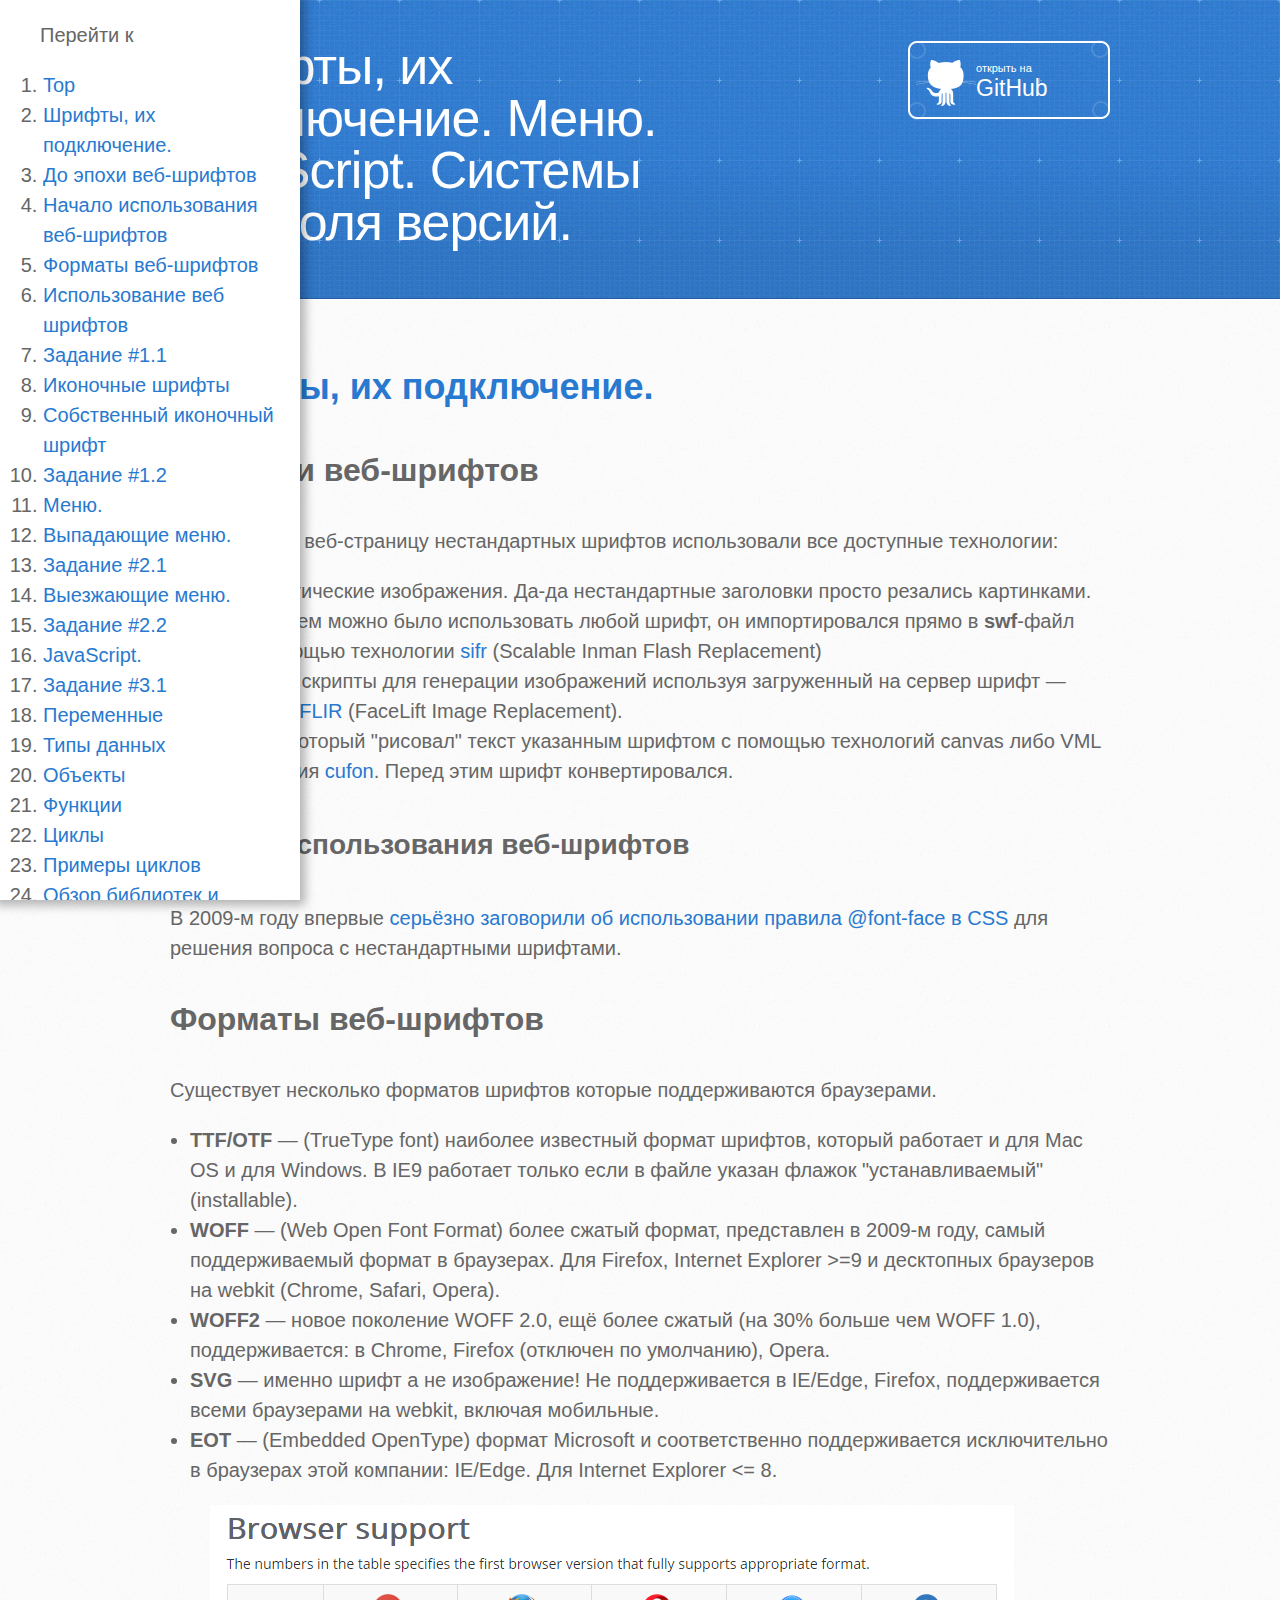
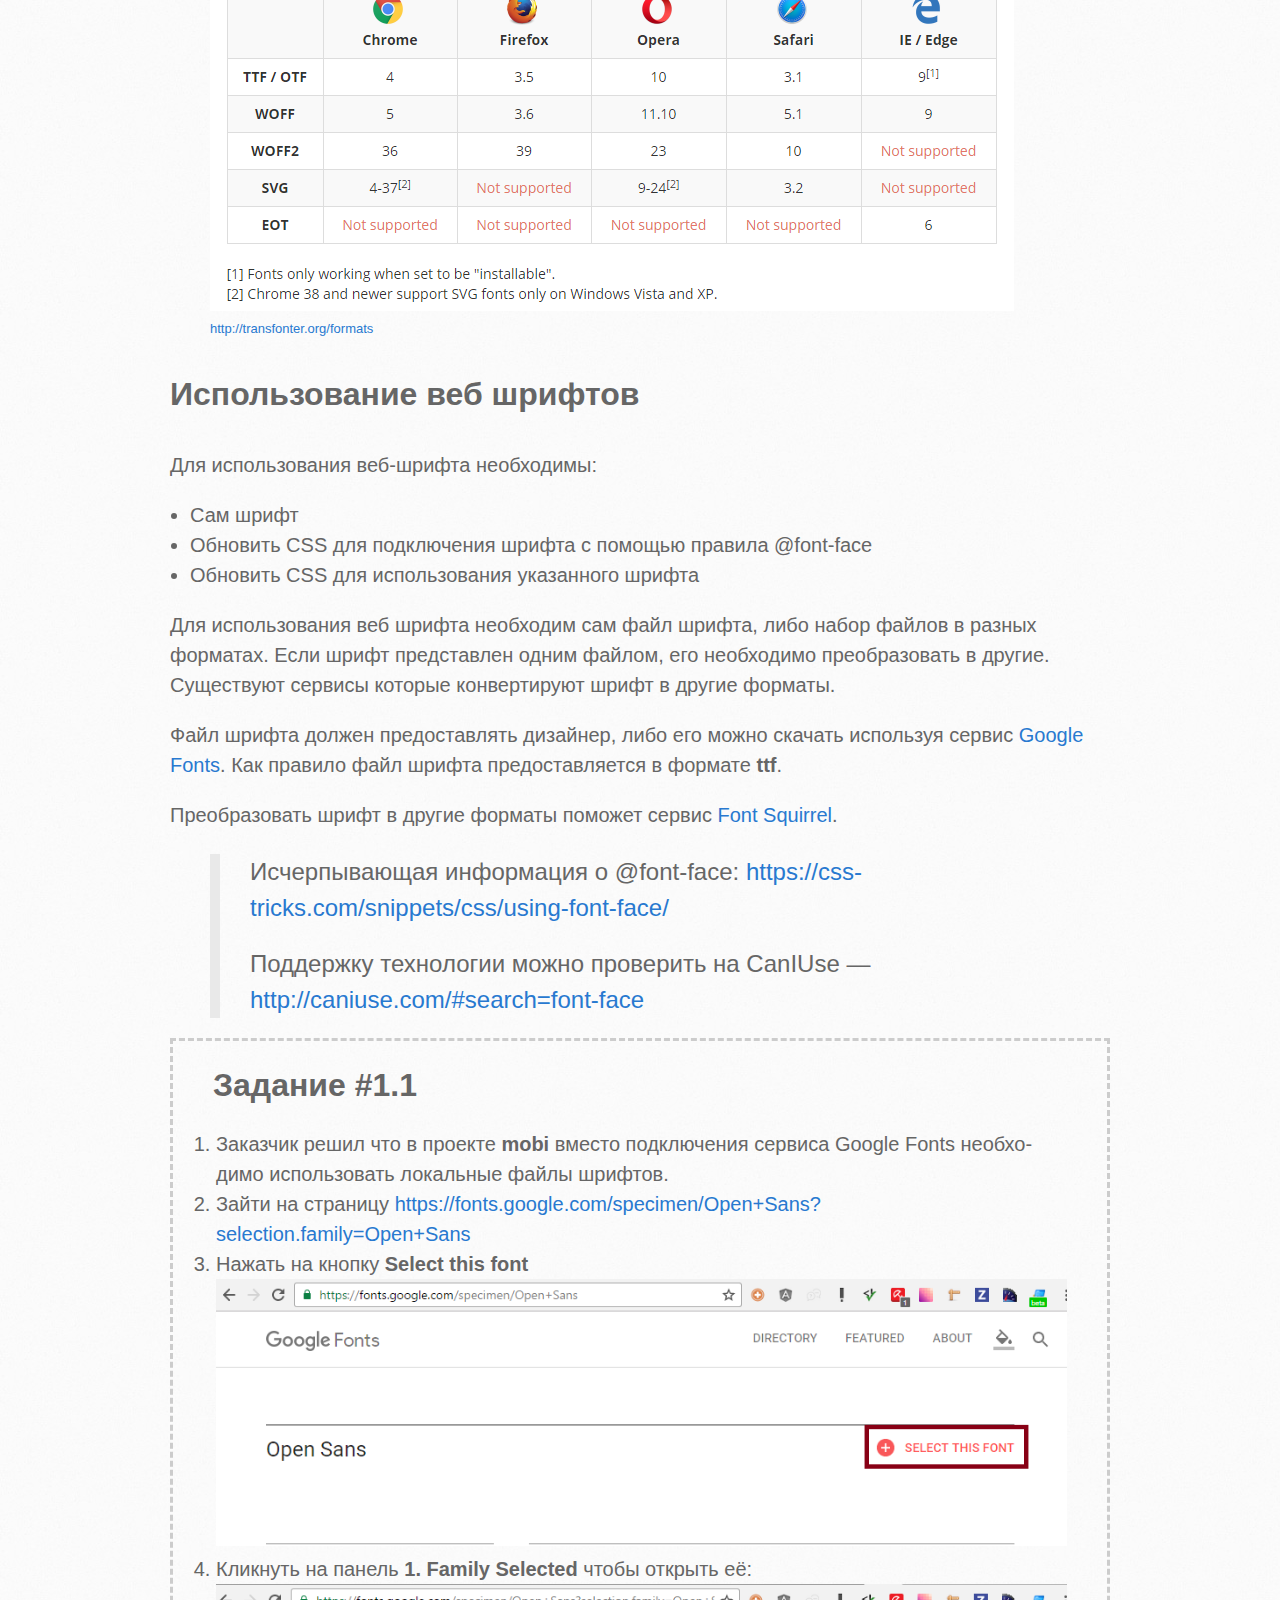
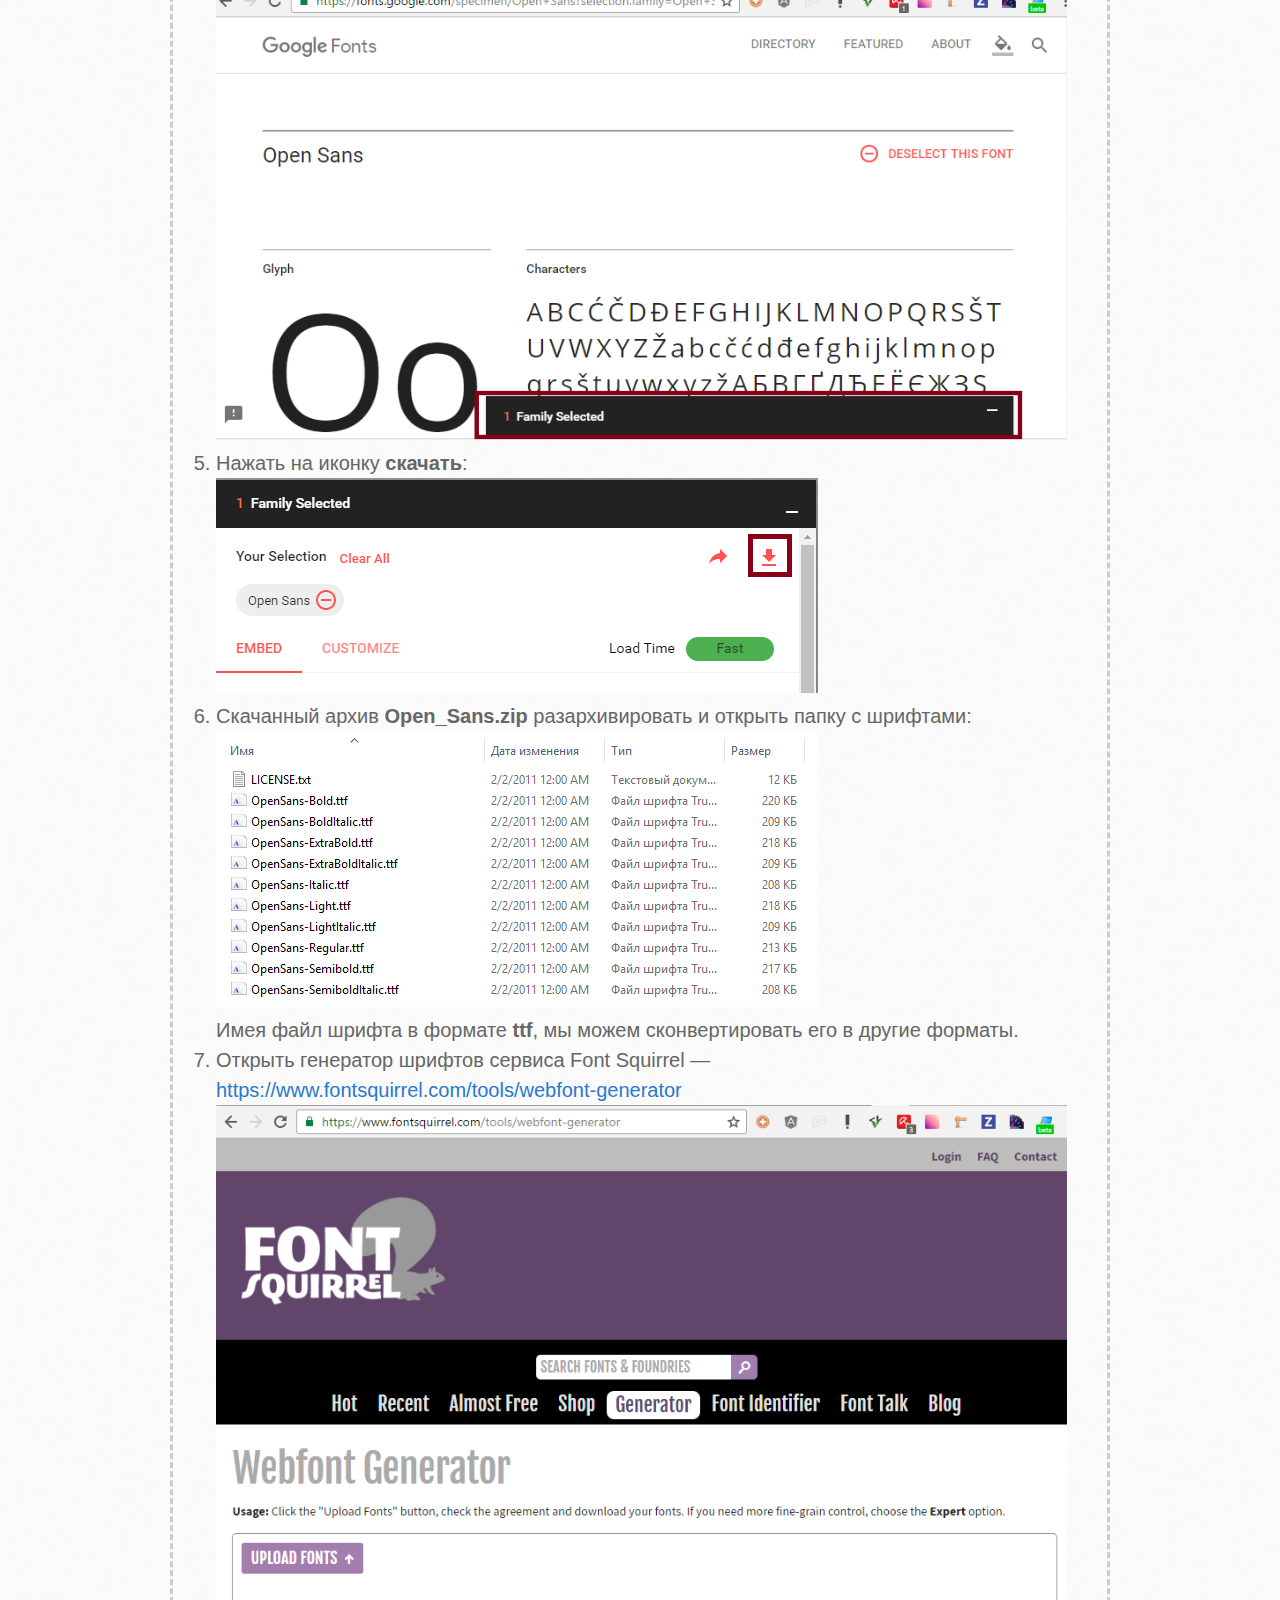
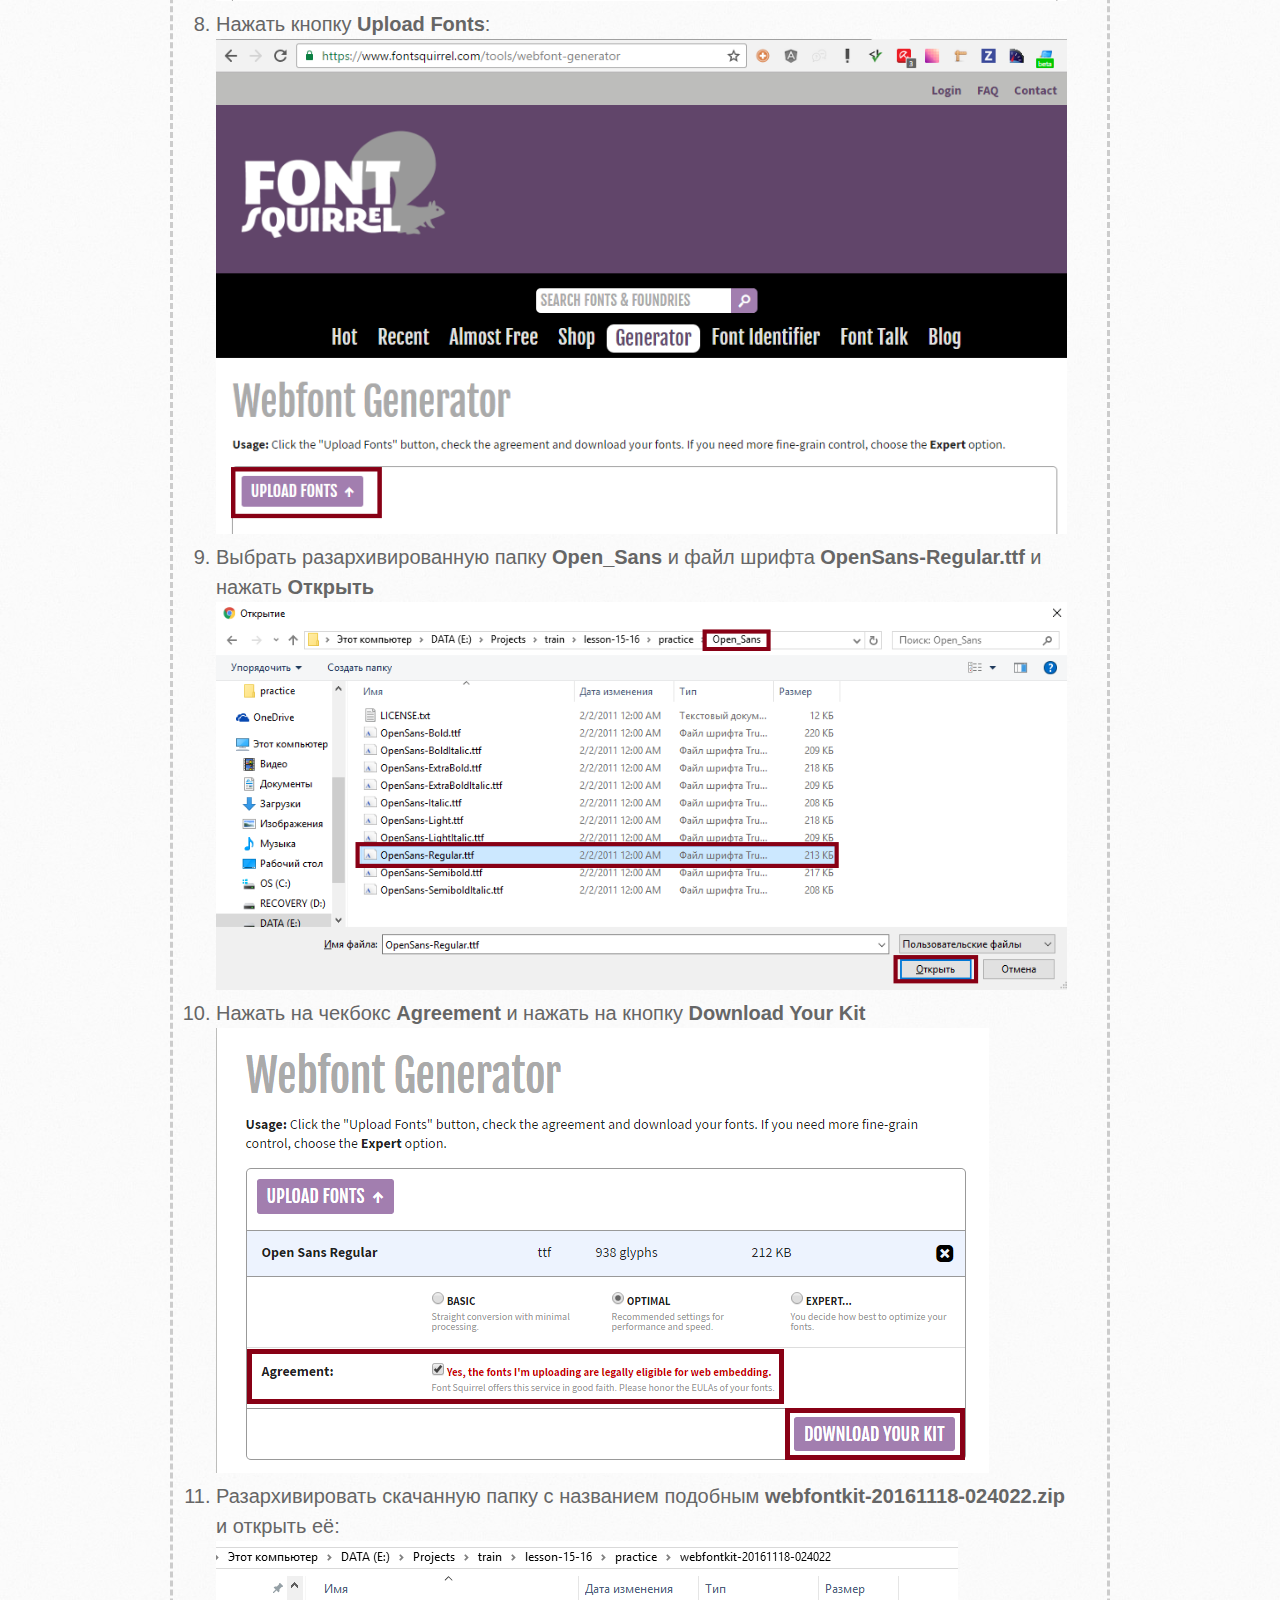
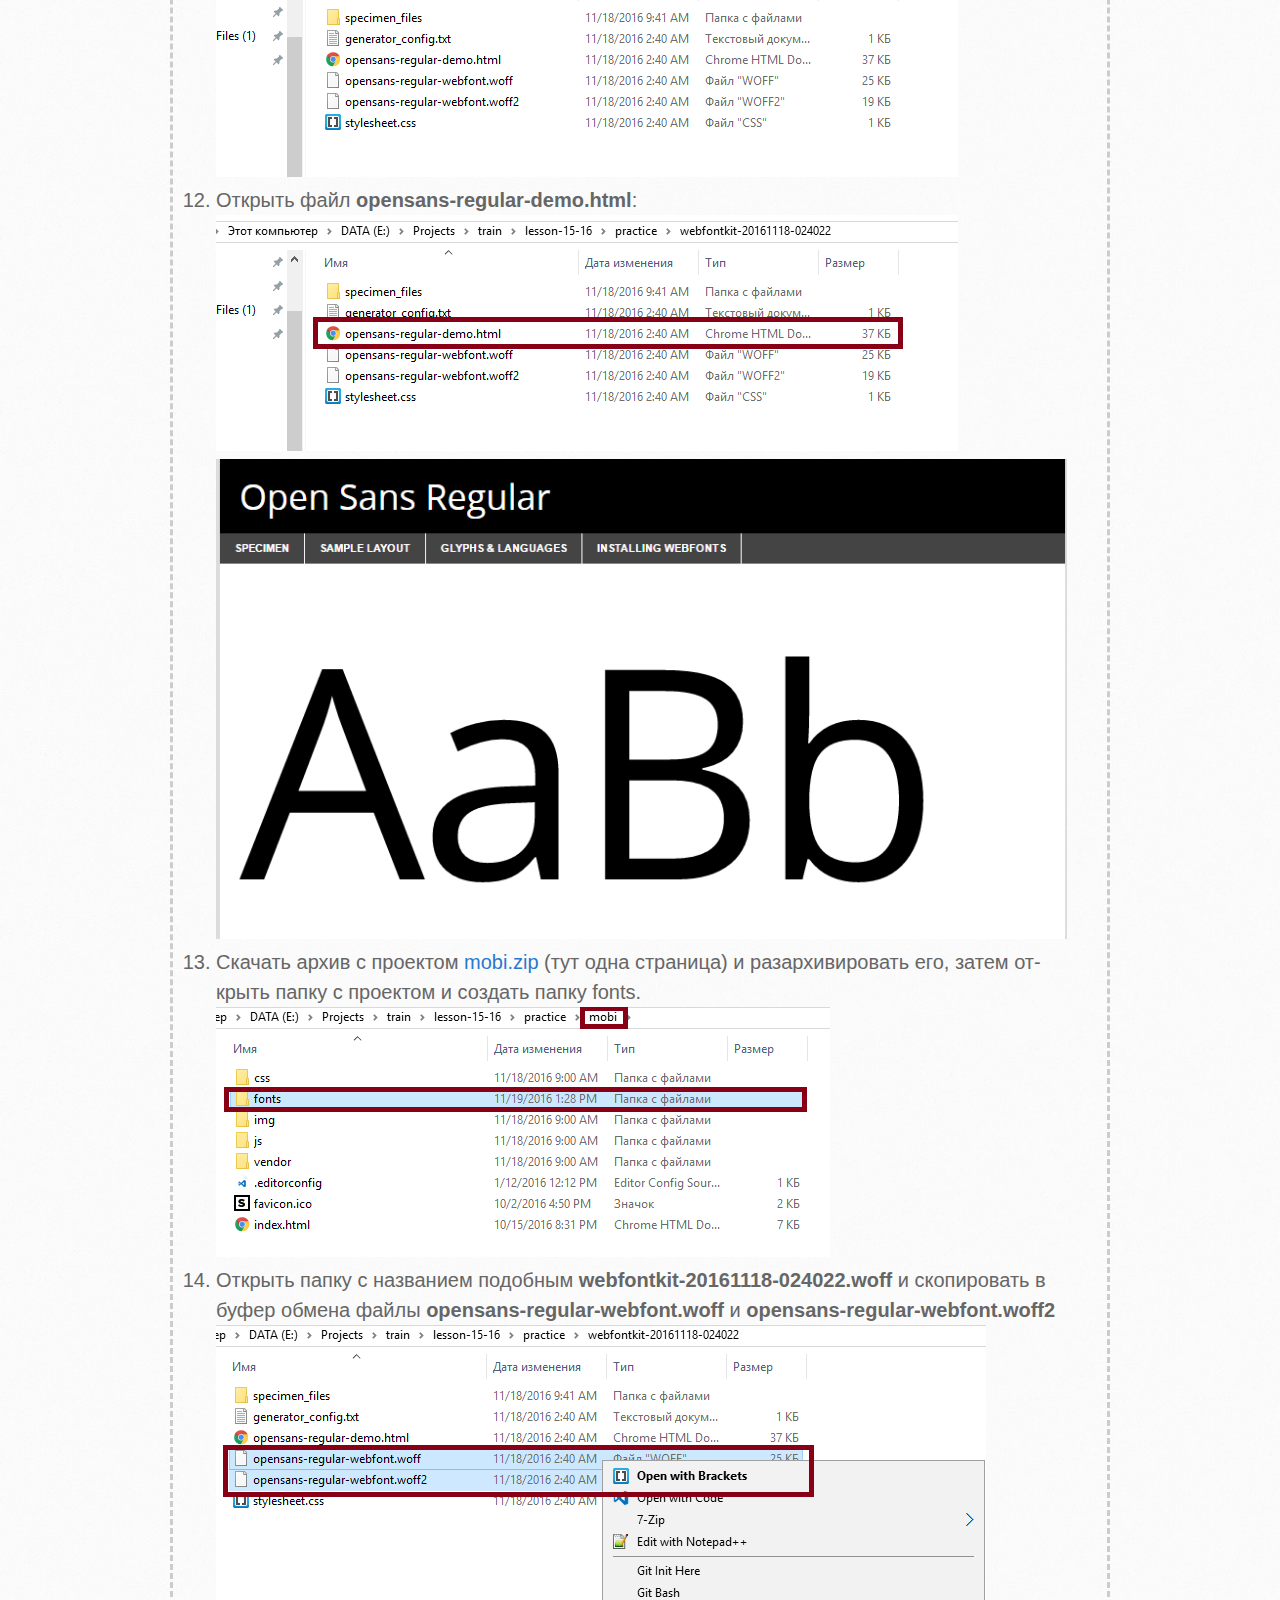
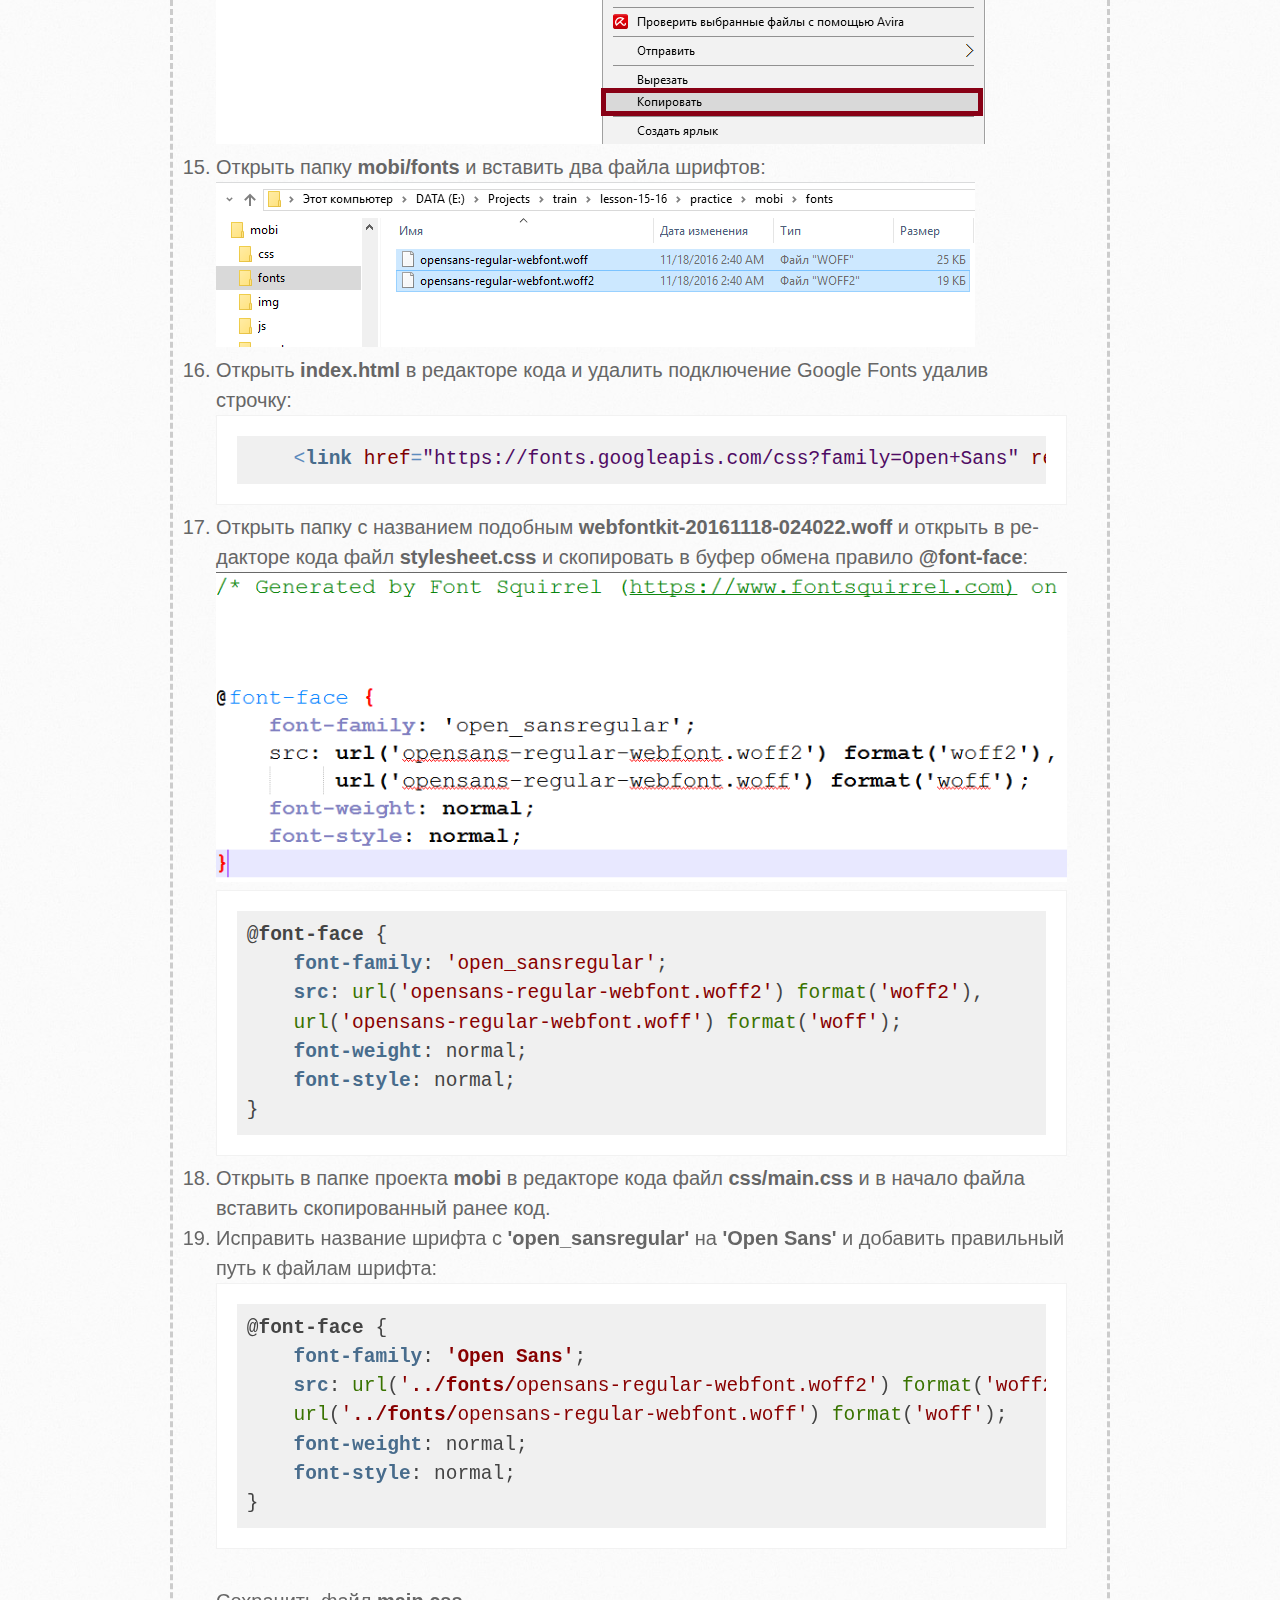
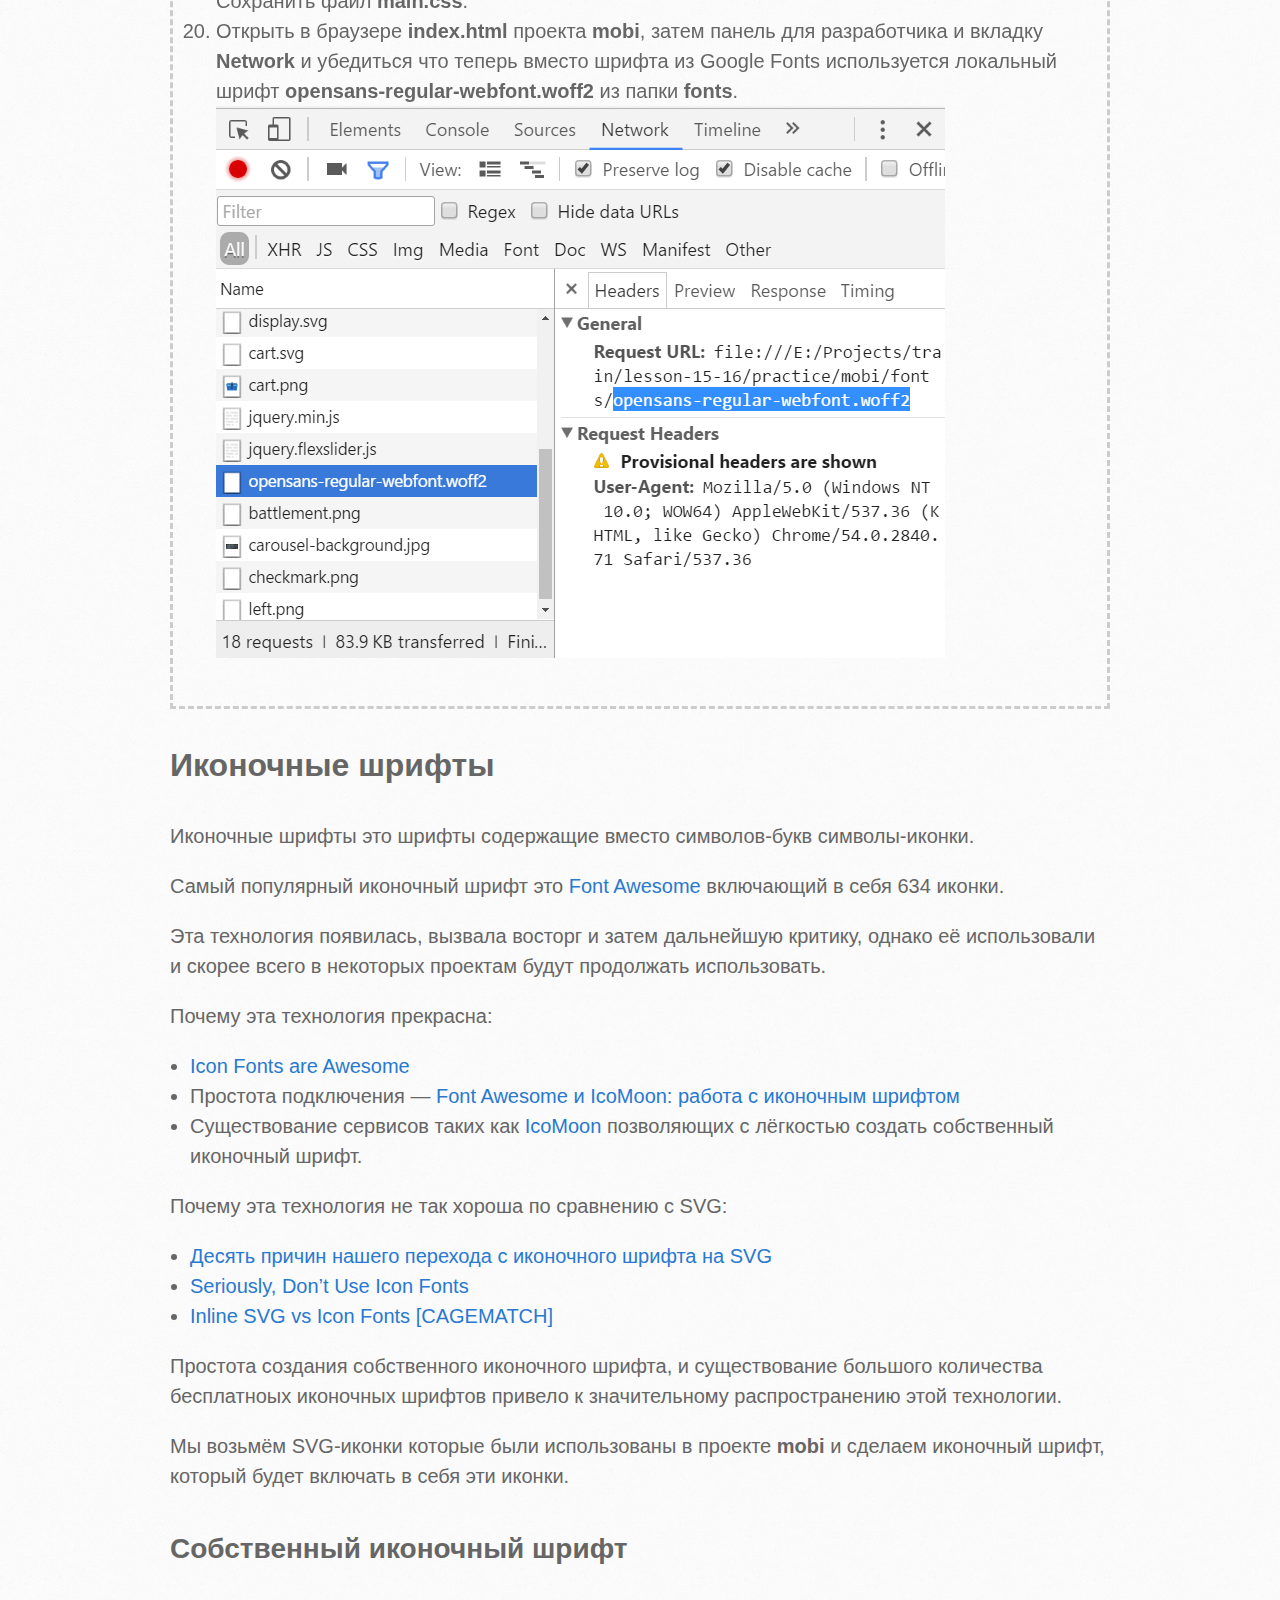
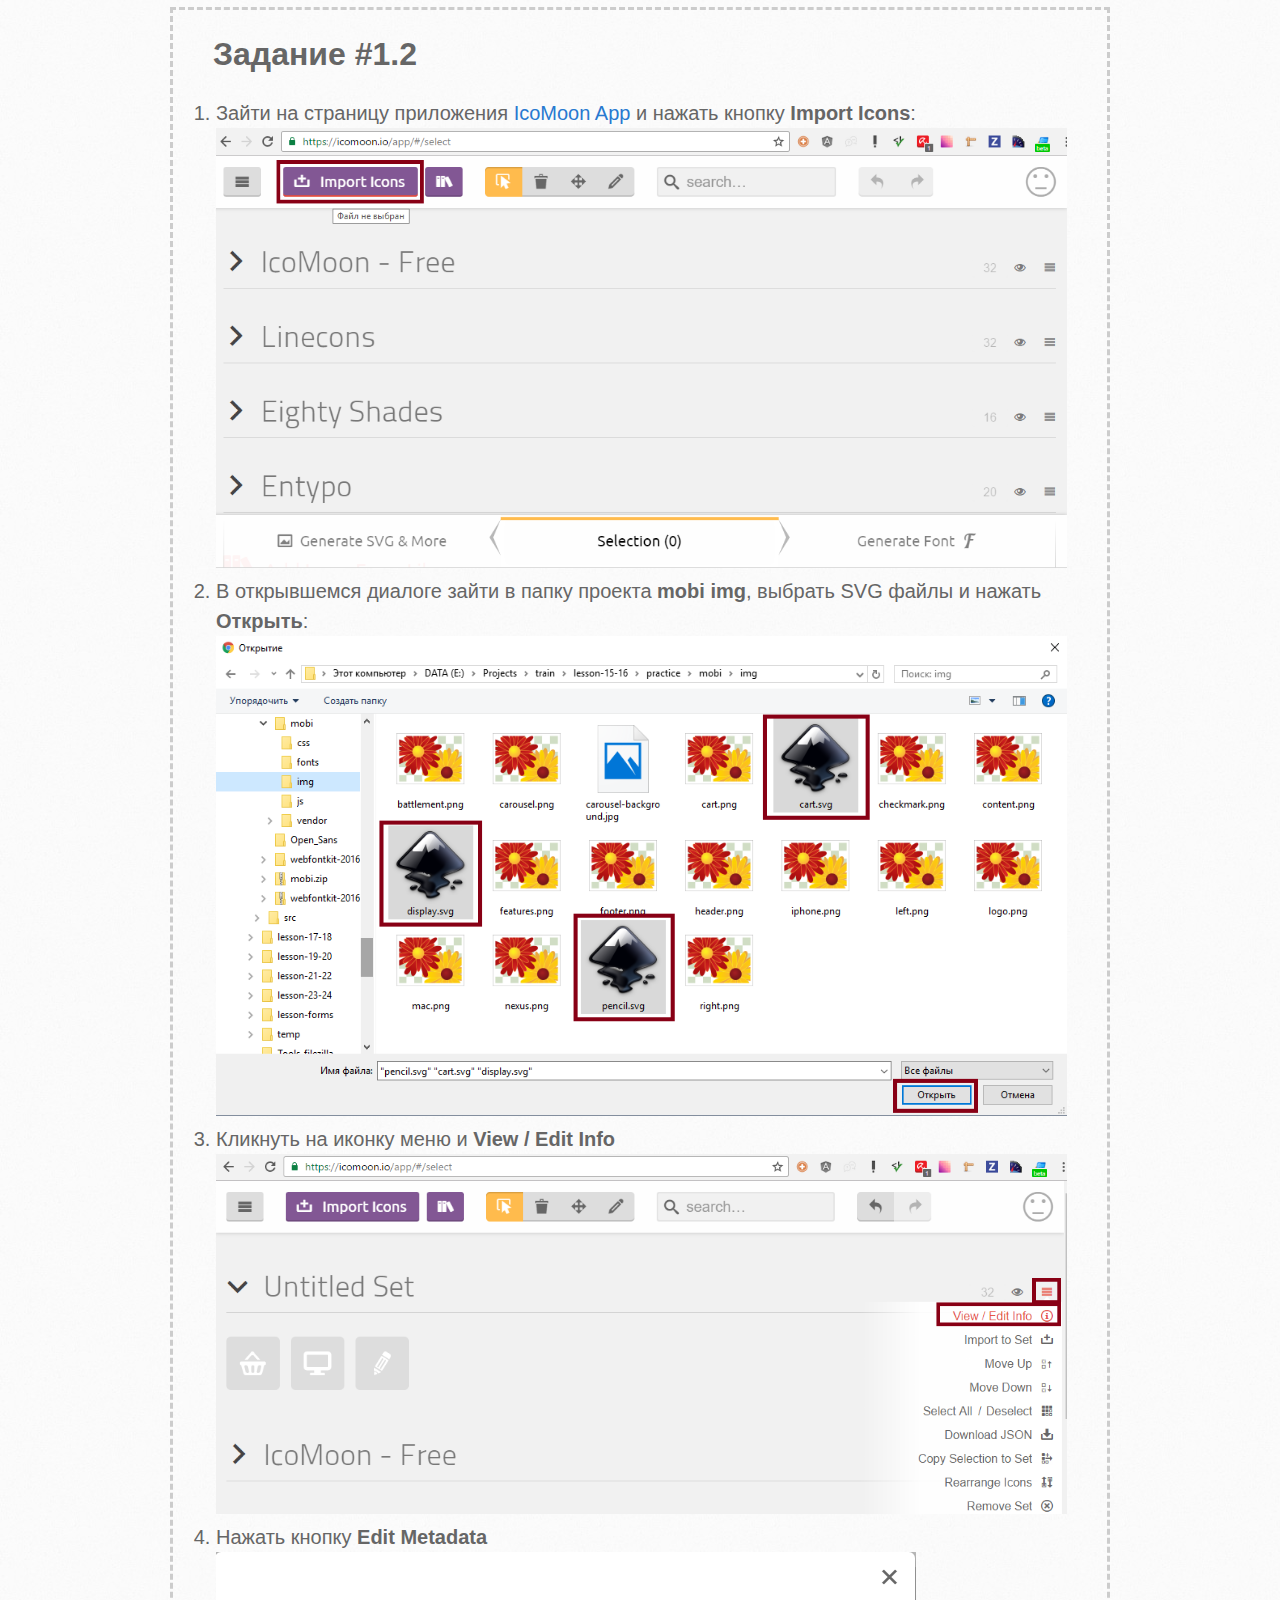
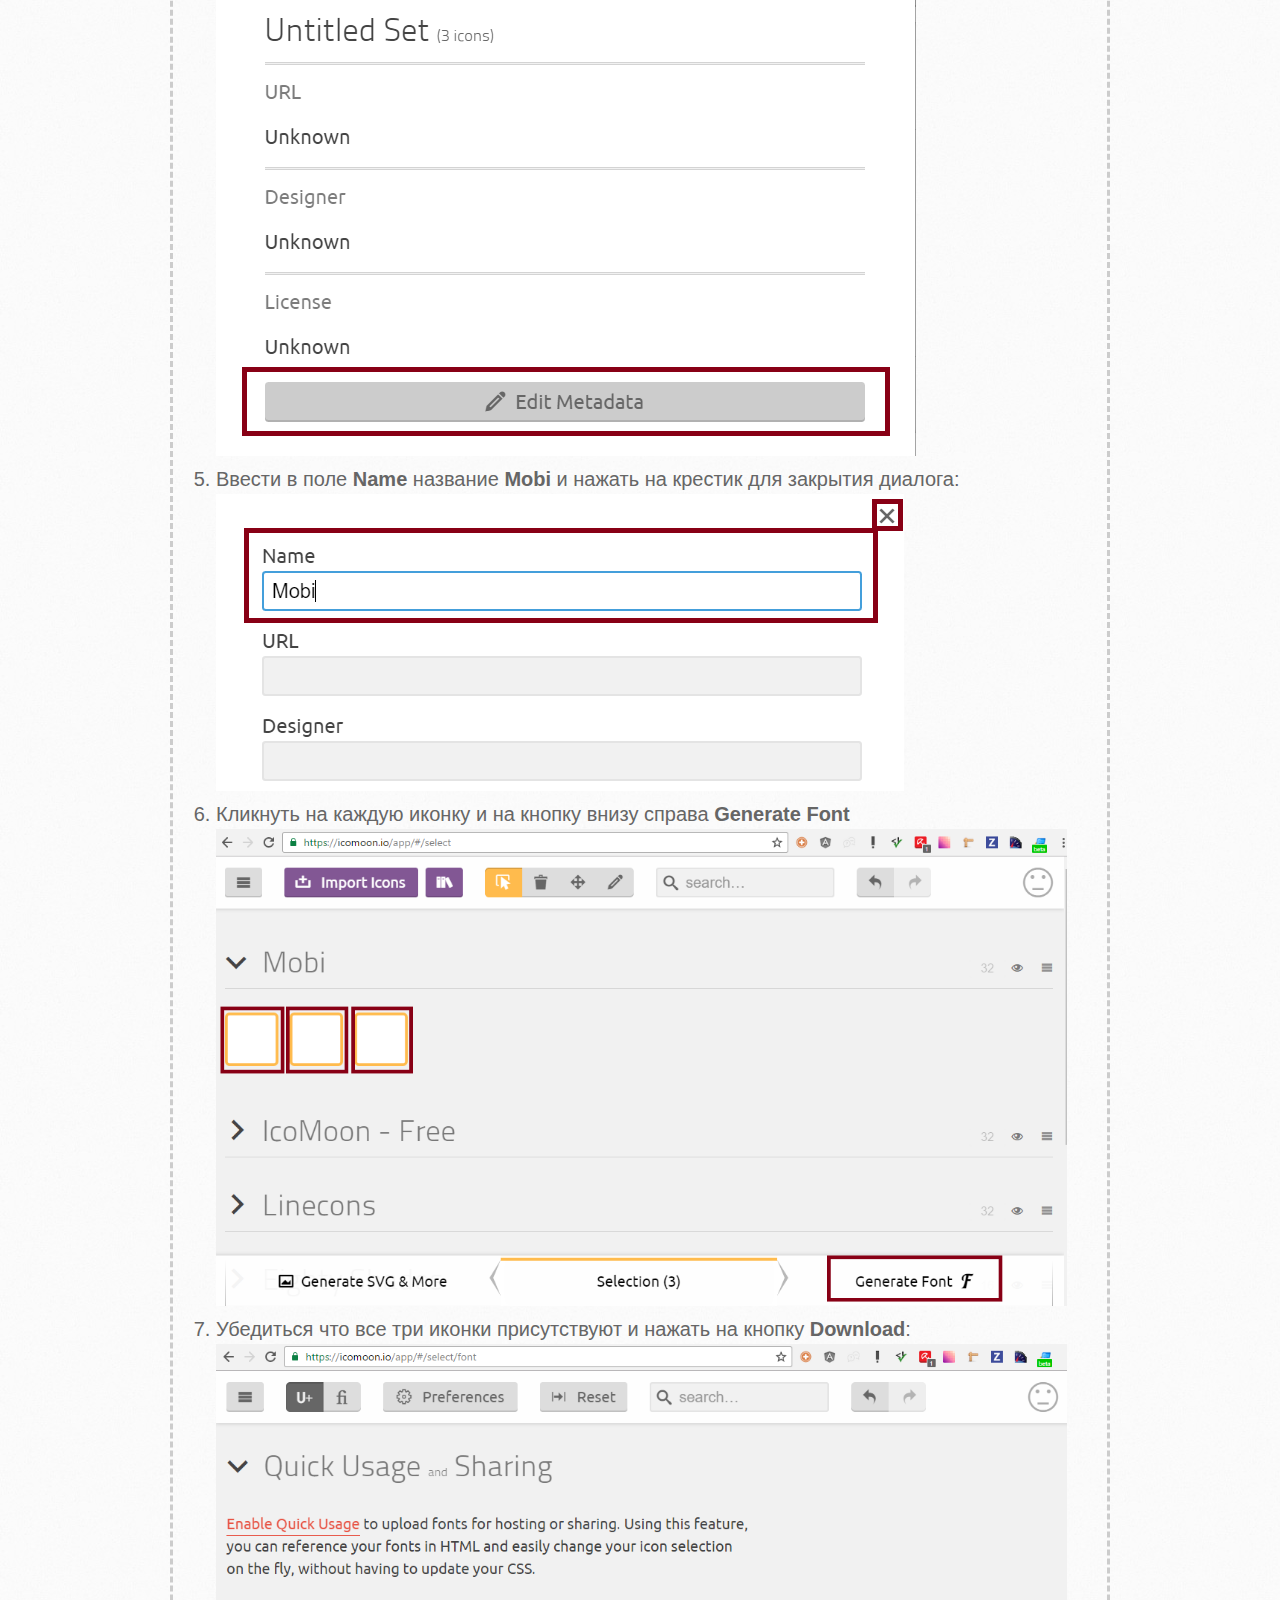
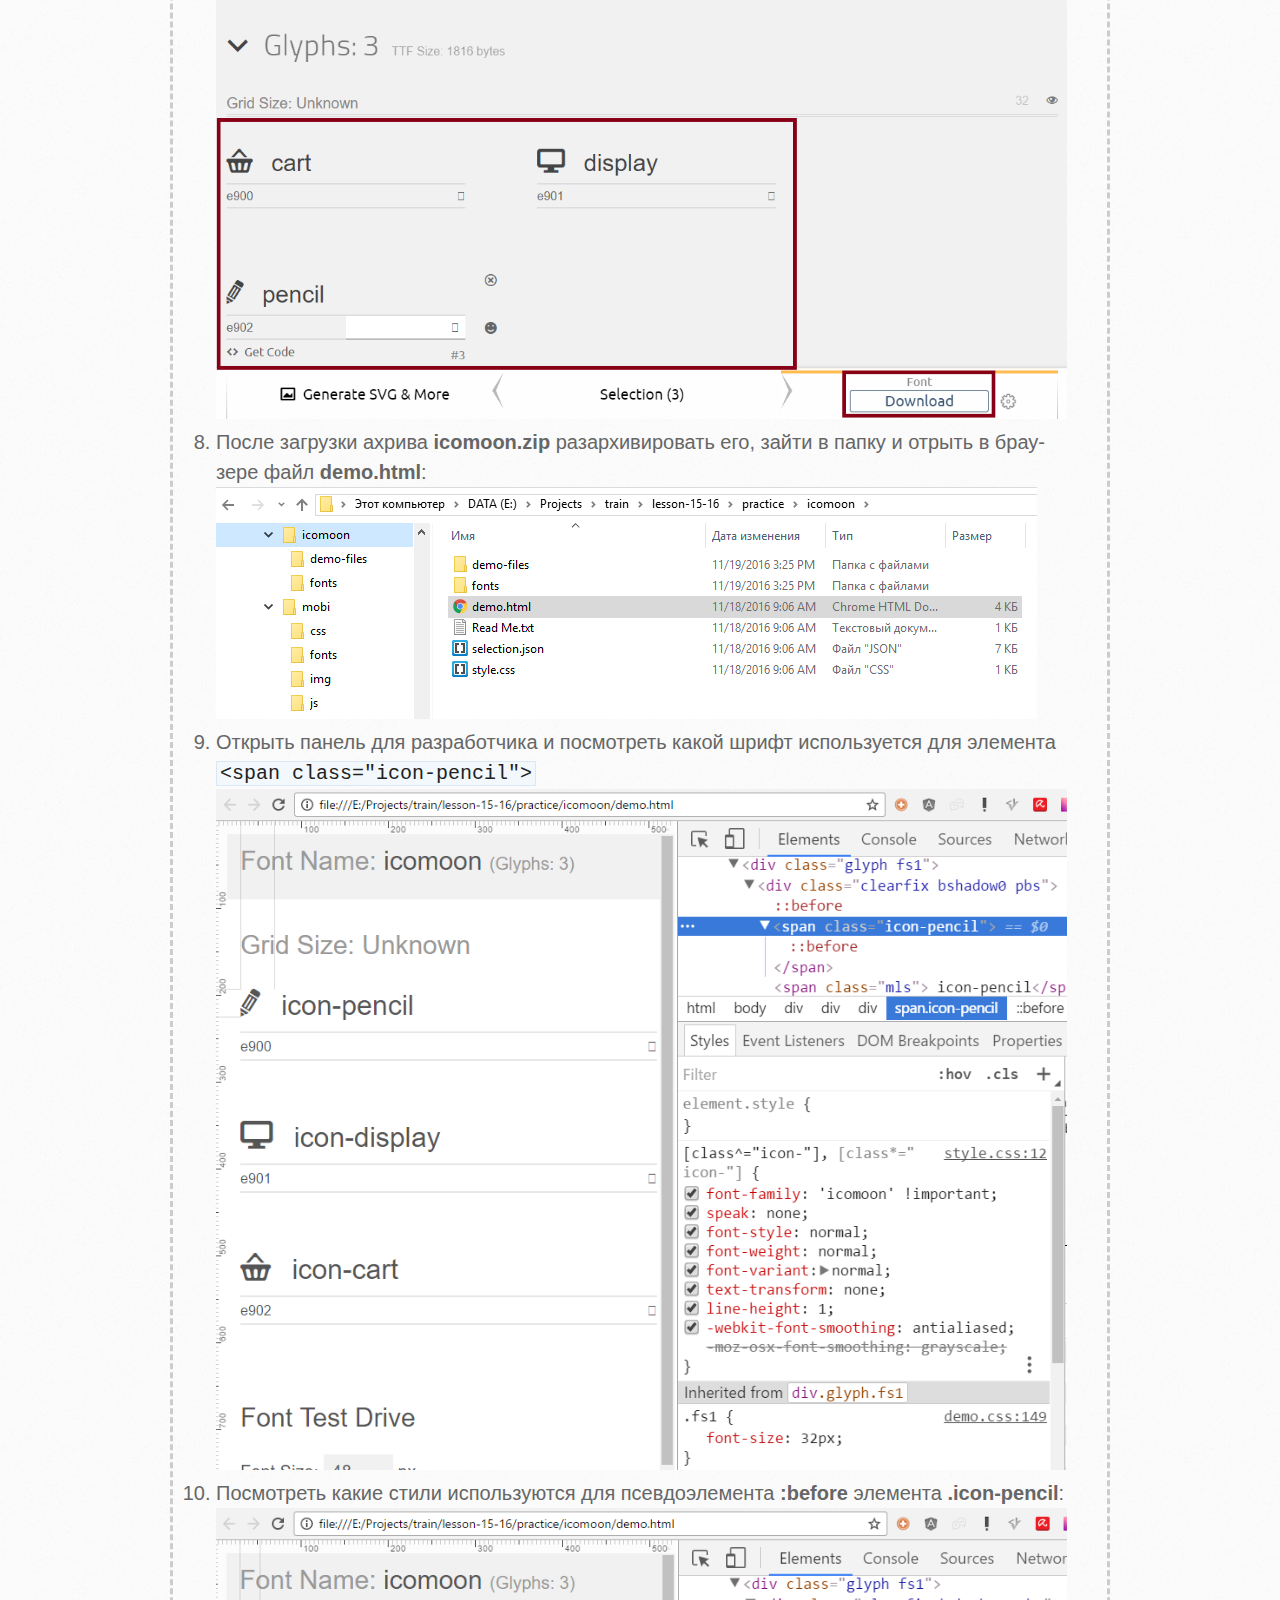
==== commit 513d799a: "fixes" ====
--- a/index.html
+++ b/index.html
@@ -49,7 +49,7 @@
             <p>Существует несколько форматов шрифтов которые поддерживаются браузерами.</p>
             <ul>
                 <li><b>TTF/OTF</b> &mdash; (TrueType font) наиболее известный формат шрифтов, который работает и для Mac OS и для Windows. В IE9 работает только если в файле указан флажок "устанавливаемый" (installable).</li>
-                <li><b>WOFF</b> &mdash; (Web Open Font Format) более сжатый формат, представлен в 2009-м году, самый поддерживаемый формат в браузерах. Для Firefox, Internet Explorer >=9 и декстопных браузеров на webkit(Chrome, Safari, Opera).</li>
+                <li><b>WOFF</b> &mdash; (Web Open Font Format) более сжатый формат, представлен в 2009-м году, самый поддерживаемый формат в браузерах. Для Firefox, Internet Explorer >=9 и десктопных браузеров на webkit (Chrome, Safari, Opera).</li>
                 <li><b>WOFF2</b> &mdash; новое поколение WOFF 2.0, ещё более сжатый (на 30% больше чем WOFF 1.0), поддерживается: в Chrome, Firefox (отключен по умолчанию), Opera.</li>
                 <li><b>SVG</b> &mdash; именно шрифт а не изображение! Не поддерживается в IE/Edge, Firefox, поддерживается всеми браузерами на webkit, включая мобильные.</li>
                 <li><b>EOT</b> &mdash; (Embedded OpenType) формат Microsoft и соответственно поддерживается исключительно в браузерах этой компании: IE/Edge. Для Internet Explorer <= 8.</li>
@@ -87,7 +87,7 @@
             <div class="task">
                 <h3>Задание #1.1</h3>
                 <ol>
-                    <li>Заказчик решил что вместо подключения сервиса Google Fonts необходимо использовать локальные файлы шрифтов.</li>
+                    <li>Заказчик решил что в проекте <b>mobi</b> вместо подключения сервиса Google Fonts необходимо использовать локальные файлы шрифтов.</li>
                     <li>Зайти на страницу <a href="https://fonts.google.com/specimen/Open+Sans?selection.family=Open+Sans">https://fonts.google.com/specimen/Open+Sans?selection.family=Open+Sans</a></li>
                     <li>
                         Нажать на кнопку <b>Select this font</b>
@@ -109,7 +109,7 @@
                         <br/>
                         <img src="images/google-font-family-ttf-files.png" alt="Шрифты Open Sans в формате ttf"/>
                         <br/>
-                        Имея ttf файл шрифта, мы можем сконвертировать его в другие форматы.
+                        Имея файл шрифта в формате <b>ttf</b>, мы можем сконвертировать его в другие форматы.
                     </li>
                     <li>
                         Открыть генератор шрифтов сервиса Font Squirrel &mdash; <a href="https://www.fontsquirrel.com/tools/webfont-generator">https://www.fontsquirrel.com/tools/webfont-generator</a>
@@ -190,7 +190,7 @@
                         Сохранить файл <b>main.css</b>.
                     </li>
                     <li>
-                        Открыть в браузере <b>index.html</b> проекта, затем панель для разработчика и вкладку <b>Network</b> и убедиться что теперь вместо шрифта из Google Fonts используется локальный шрифт <b>opensans-regular-webfont.woff2</b> из папки <b>fonts</b>.
+                        Открыть в браузере <b>index.html</b> проекта <b>mobi</b>, затем панель для разработчика и вкладку <b>Network</b> и убедиться что теперь вместо шрифта из Google Fonts используется локальный шрифт <b>opensans-regular-webfont.woff2</b> из папки <b>fonts</b>.
                         <br />
                         <img src="images/mobi-loaded-opensans-regular-webfont.woff2.png" alt="Загрузился opensans-regular-webfont.woff2"/>
                     </li>
@@ -233,7 +233,7 @@
                 </li>
             </ul>
             <p>
-                Простота создания собственного иконочного шрифта, и существование большого количества бесплатного иконочных шрифтов привело к значительному распространению этой технологии.
+                Простота создания собственного иконочного шрифта, и существование большого количества бесплатноых иконочных шрифтов привело к значительному распространению этой технологии.
             </p>
             <p>
                 Мы возьмём SVG-иконки которые были использованы в проекте <b>mobi</b> и сделаем иконочный шрифт, который будет включать в себя эти иконки.
@@ -431,13 +431,16 @@
                 <a id="js" class="anchor" href="#js" aria-hidden="true"><span aria-hidden="true"
                                                                                 class="octicon octicon-link"></span>JavaScript.</a>
             </h2>
+            <p>
+                Исчерпывающая информация о JavaScript содержится на ресурсе <a href="http://learn.javascript.ru/">http://learn.javascript.ru/</a>.
+            </p>
             <blockquote>
                 JavaScript&reg; (часто просто JS) — это легкий, интерпретируемый, объектно-ориентированный язык с функциями первого класса. Наиболее широкое применение находит как язык сценариев веб-страниц, но также используется и в других программных продуктах, например, node.js или Apache CouchDB.
                 <br />
                 <a href="https://developer.mozilla.org/ru/docs/Web/JavaScript">https://developer.mozilla.org/ru/docs/Web/JavaScript</a>
             </blockquote>
             <p>
-                JavaScript код может быть сохранён в файле с расширением <b>js</b> и подключен к странице с помощью тега <b>script</b> а в атрибуте <b>src</b> будет путь к JS-файлу. Так же JS-код можно писать прямо между открывающим и закрывающим тегом <b>script</b>: <code class="html">&lt;script&gt;alert('Привет мир!');&lt;/script&gt;</code>. Кроме того код можно вставить в адресную строку браузера с префиксом <b>javascript:</b> и он выполнится.
+                JavaScript код может быть сохранён в файле с расширением <b>js</b> и подключен к странице с помощью тега <b>script</b> а в атрибуте <b>src</b> будет путь к JS-файлу. Так же JS-код можно писать прямо между открывающим и закрывающим тегом <b>script</b>: <code class="html">&lt;script&gt;alert('Привет мир!');&lt;/script&gt;</code> прямо в HTML. Кроме того код можно вставить в адресную строку браузера с префиксом <b>javascript:</b> и он выполнится.
             </p>
             <div class="task">
                 <h3>Задание #3.1</h3>
@@ -526,16 +529,18 @@
 <pre><code class="js">function myFunction (message) {
     alert(message);
 }
-myFunction('тестовое сообщение');
 </code></pre>
+                    Запустить функцию теперь можно так:
+<pre><code class="js">myFunction('тестовое сообщение');</code></pre>
                 </li>
                 <li>
                     <b>Function expression</b> &mdash; функциональное выражение, при этом результат выполнения функции хранится в переменной.
 <pre><code class="js">var myFunction = function(message) {
     alert(message);
 }
-myFunction('тестовое сообщение');
 </code></pre>
+                    Обычный запуск выполнения функции такой же:
+<pre><code class="js">myFunction('тестовое сообщение');</code></pre>
                 </li>
                 <li>
                     <b>Immediately-Invoked Function Expression</b> (IIFE) &mdash; Немедленно вызываемая функция в JavaScript (IIFE) — это синтаксическая конструкция, позволяющая вызвать функцию сразу же в месте ее определения.
@@ -548,6 +553,7 @@
     alert(message);
 })('тестовое сообщение');
 </code></pre>
+                    При этом функция запустится на выполнения сразу же в том месте где она объявлена.
                 </li>
             </ul>
             <h3>Циклы</h3>
@@ -558,7 +564,11 @@
                 <a href="https://developer.mozilla.org/ru/docs/Web/JavaScript/Guide/%D0%A6%D0%B8%D0%BA%D0%BB%D1%8B_%D0%B8_%D0%B8%D1%82%D0%B5%D1%80%D0%B0%D1%86%D0%B8%D0%B8">Циклы и итерации</a> хорошо описаны на MDN (Mozilla Developer Network).
             </p>
             <h4>Примеры циклов</h4>
+            <p>Итерационный &mdash; задаётся начальное значение переменной, задаётся условие при котором выполнение цикла заканчивается, и задаётся новое значение получаемое переменной после выполнения цикла.</p>
             <p data-height="155" data-theme-id="0" data-slug-hash="bBgvJL" data-default-tab="js,result" data-user="alekskorovin" data-embed-version="2" data-pen-title="JS loops" data-editable="true" class="codepen">See the Pen <a href="http://codepen.io/alekskorovin/pen/bBgvJL/">JS loops</a> by Aleksey Korovin (<a href="http://codepen.io/alekskorovin">@alekskorovin</a>) on <a href="http://codepen.io">CodePen</a>.</p>
+            <p>
+                Проход по всем ключам-значениям объекта. В переменной <b>property</b> при каждой итерации будет храниться название свойства. Обращаться к свойствам объекта можно используя запись <code>myObject[propertyName]</code> или же <code>myObject.propertyName</code> что одно и то же.
+            </p>
             <p data-height="232" data-theme-id="0" data-slug-hash="QGdmRx" data-default-tab="js,result" data-user="alekskorovin" data-embed-version="2" data-pen-title="JS loops" data-editable="true" class="codepen">See the Pen <a href="http://codepen.io/alekskorovin/pen/QGdmRx/">JS loops</a> by Aleksey Korovin (<a href="http://codepen.io/alekskorovin">@alekskorovin</a>) on <a href="http://codepen.io">CodePen</a>.</p>
 
             <h3>
@@ -656,18 +666,14 @@
             <p>
                 Распределенные системы контроля версий (Git, Mercurial, Bazaar) вместо традиционной клиент-серверной модели используют распределенную, то есть все изменения хранятся в локальном хранилище на компьютере и при необходимости синхронизируются с другими. В этом случае устраняется зависимость от центрального сервера, можно вести работу даже без сетевого соединения с ним.
             </p>
+            <p>Проекты в системах контроля версий назваются репозиториями. В репозиториях хранится вся история изменений всех файлов проекта.</p>
             <p>
                 <a href="http://tagline.ru/version-control-systems-rating/">Рейтинг систем контроля версий 2016</a>
             </p>
             <h3>Сервисы GitHub, Bitbucket</h3>
             <p>
-
-            </p>
-
-            <blockquote>
-                Сниппет для разрыва слов без пробелов:
-                <a href="https://css-tricks.com/snippets/css/prevent-long-urls-from-breaking-out-of-container/">https://css-tricks.com/snippets/css/prevent-long-urls-from-breaking-out-of-container/</a>
-            </blockquote>
+                Эти сервисы <a href="https://bitbucket.org">https://bitbucket.org</a> и <a href="https://github.com/">https://github.com/</a> дают возможность бесплатно создавать репозитории и работать с ними.
+            </p>
             <div class="task">
                 <h3>Задание</h3>
                 <ol>
@@ -676,7 +682,9 @@
                     <li>Скачать программу SourceTree &mdash; <a href="https://downloads.atlassian.com/software/sourcetree/windows/SourceTreeSetup_1.9.6.1.exe">https://downloads.atlassian.com/software/sourcetree/windows/SourceTreeSetup_1.9.6.1.exe</a> и установить её.</li>
                 </ol>
             </div>
-
+            <p>
+                Репозиторий <b>mobi</b> &mdash; <a href="https://github.com/alekskorovin/mobi/blob/master/index.html">https://github.com/alekskorovin/mobi/blob/master/index.html</a>
+            </p>
 
             <div class="task">
                 <h3>Домашнее задание</h3>
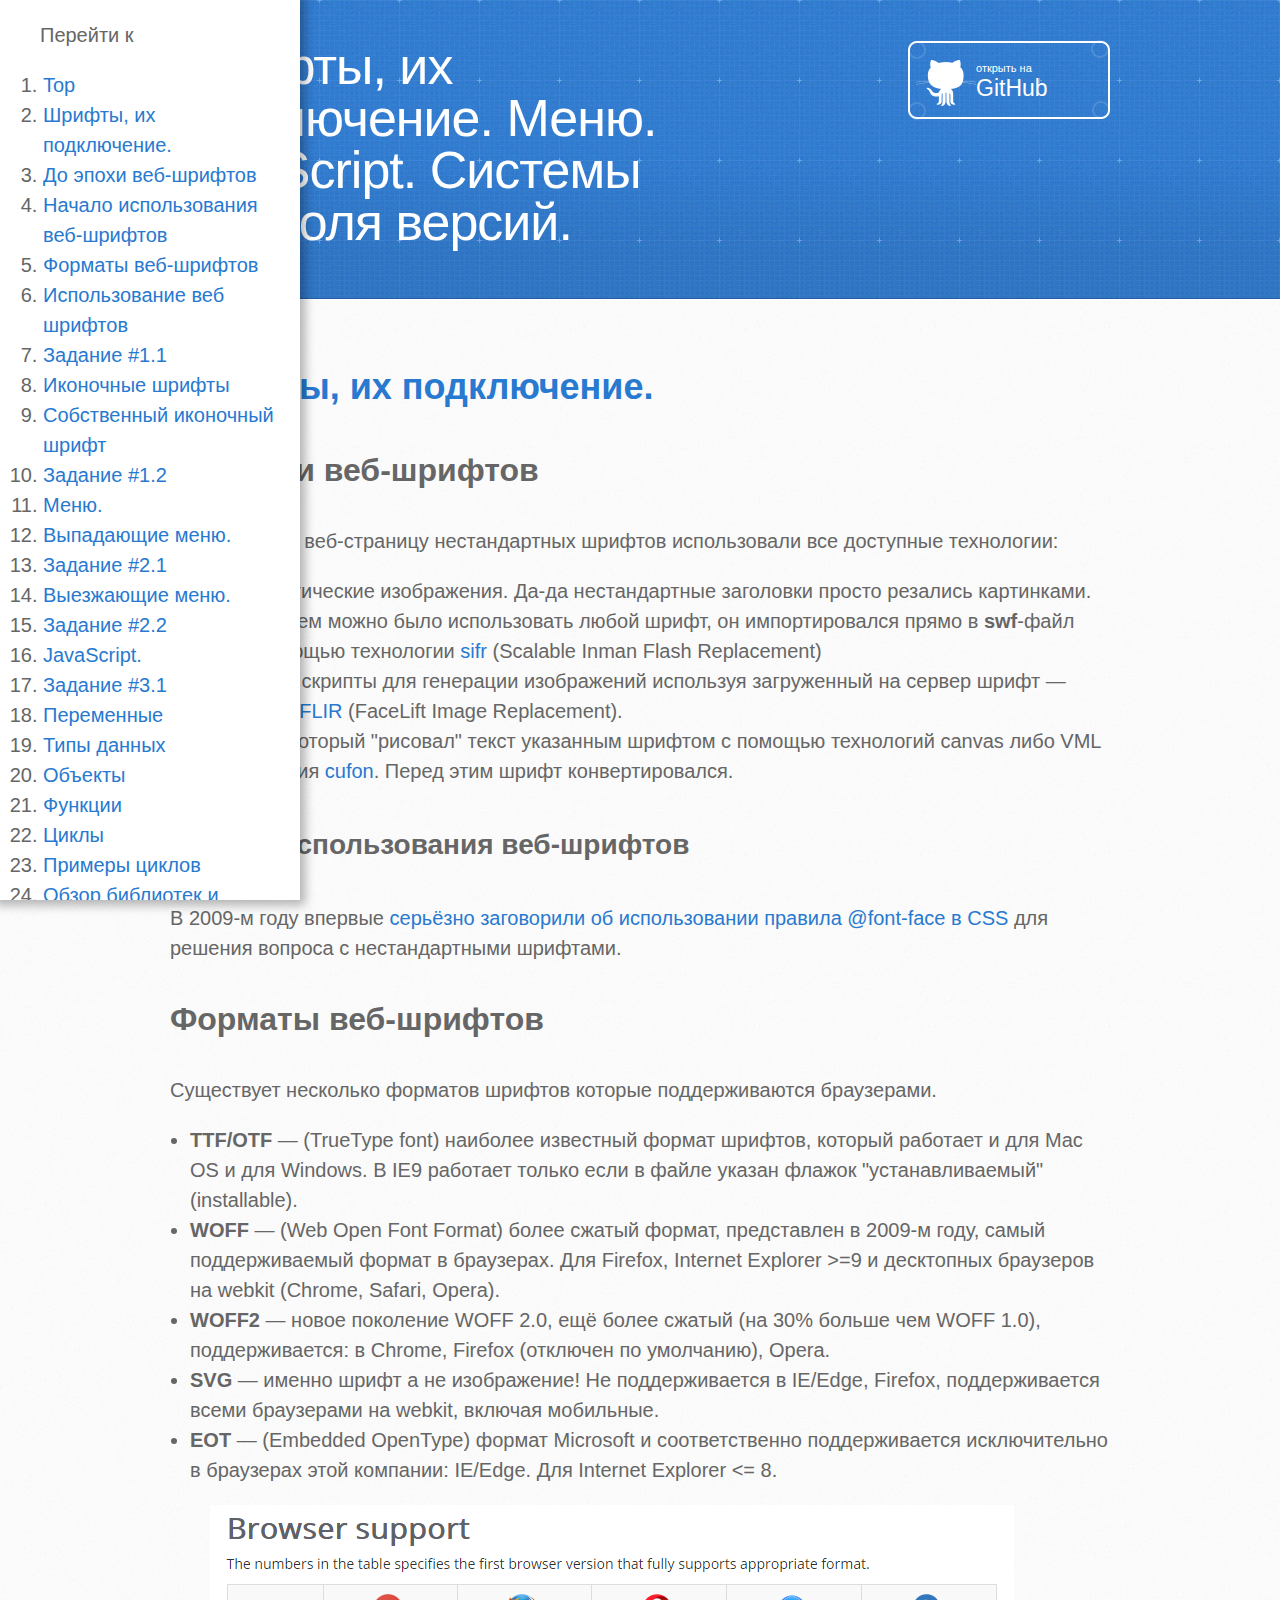
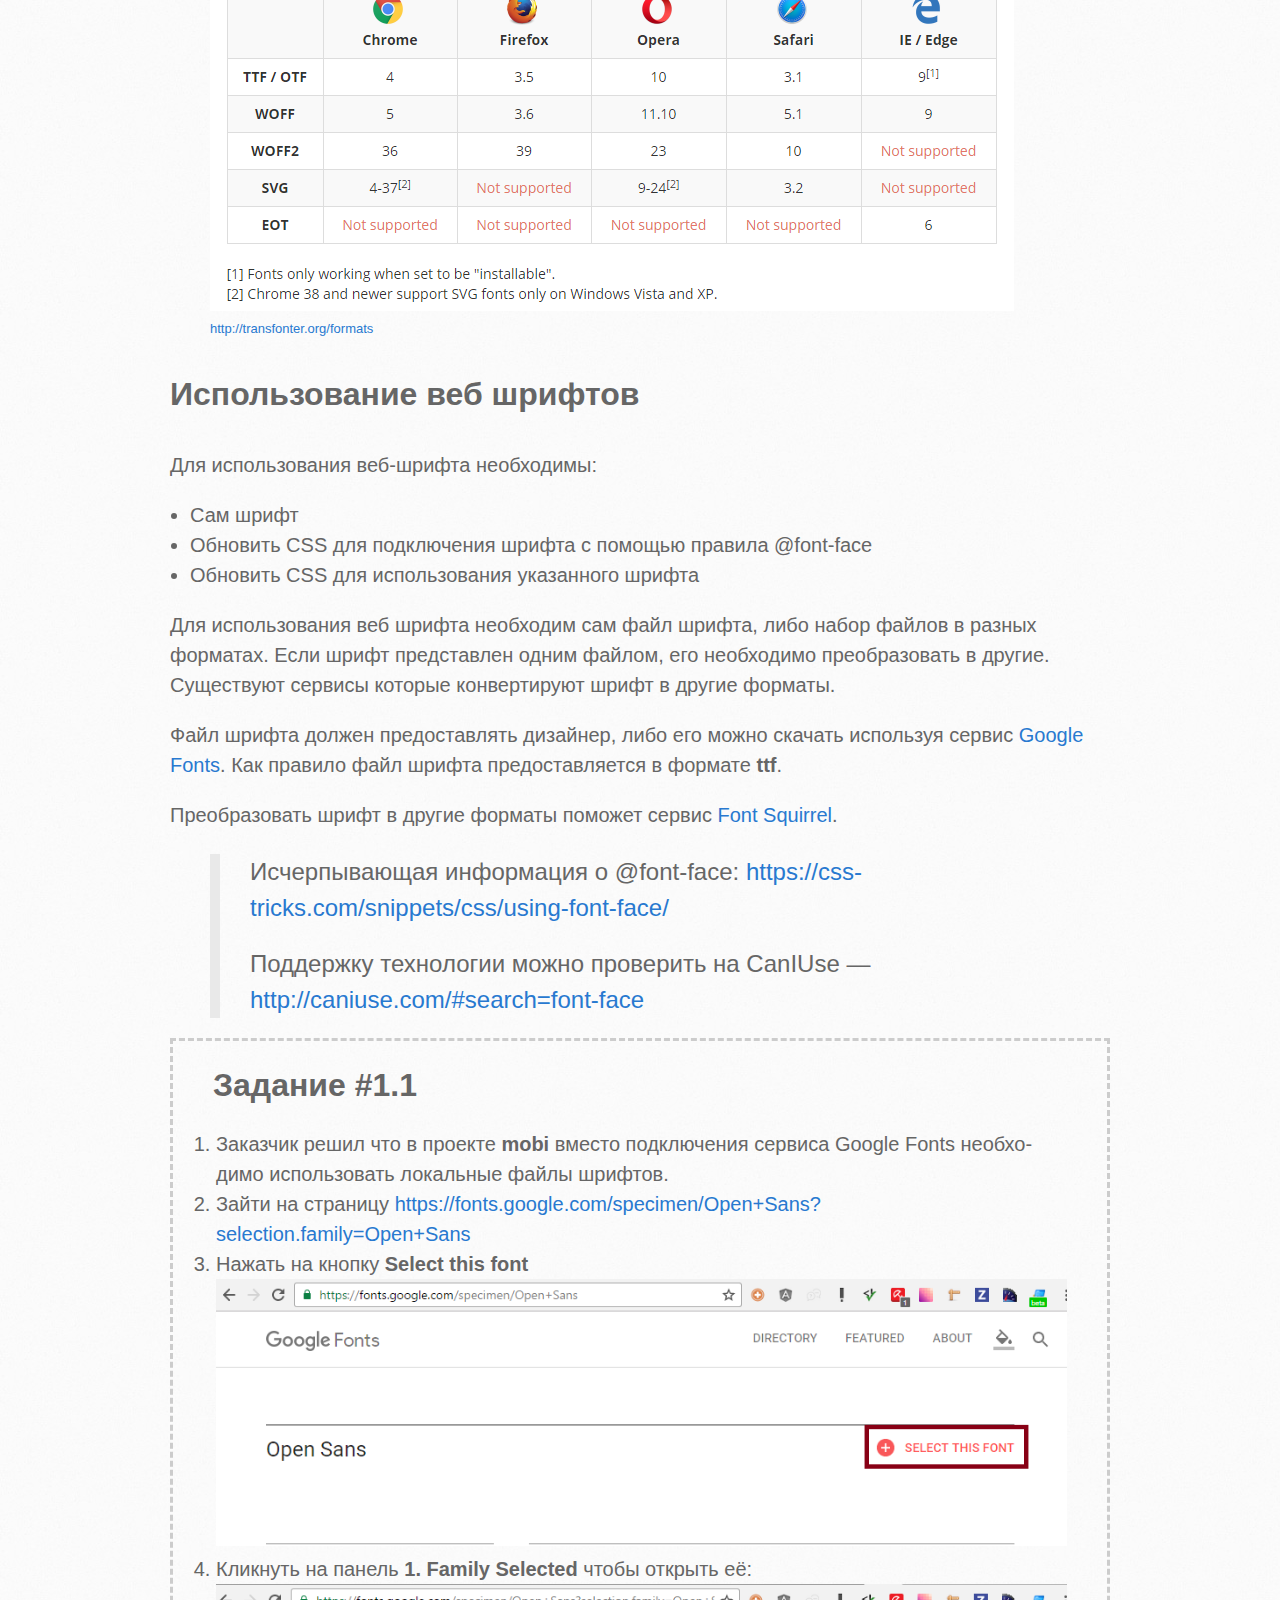
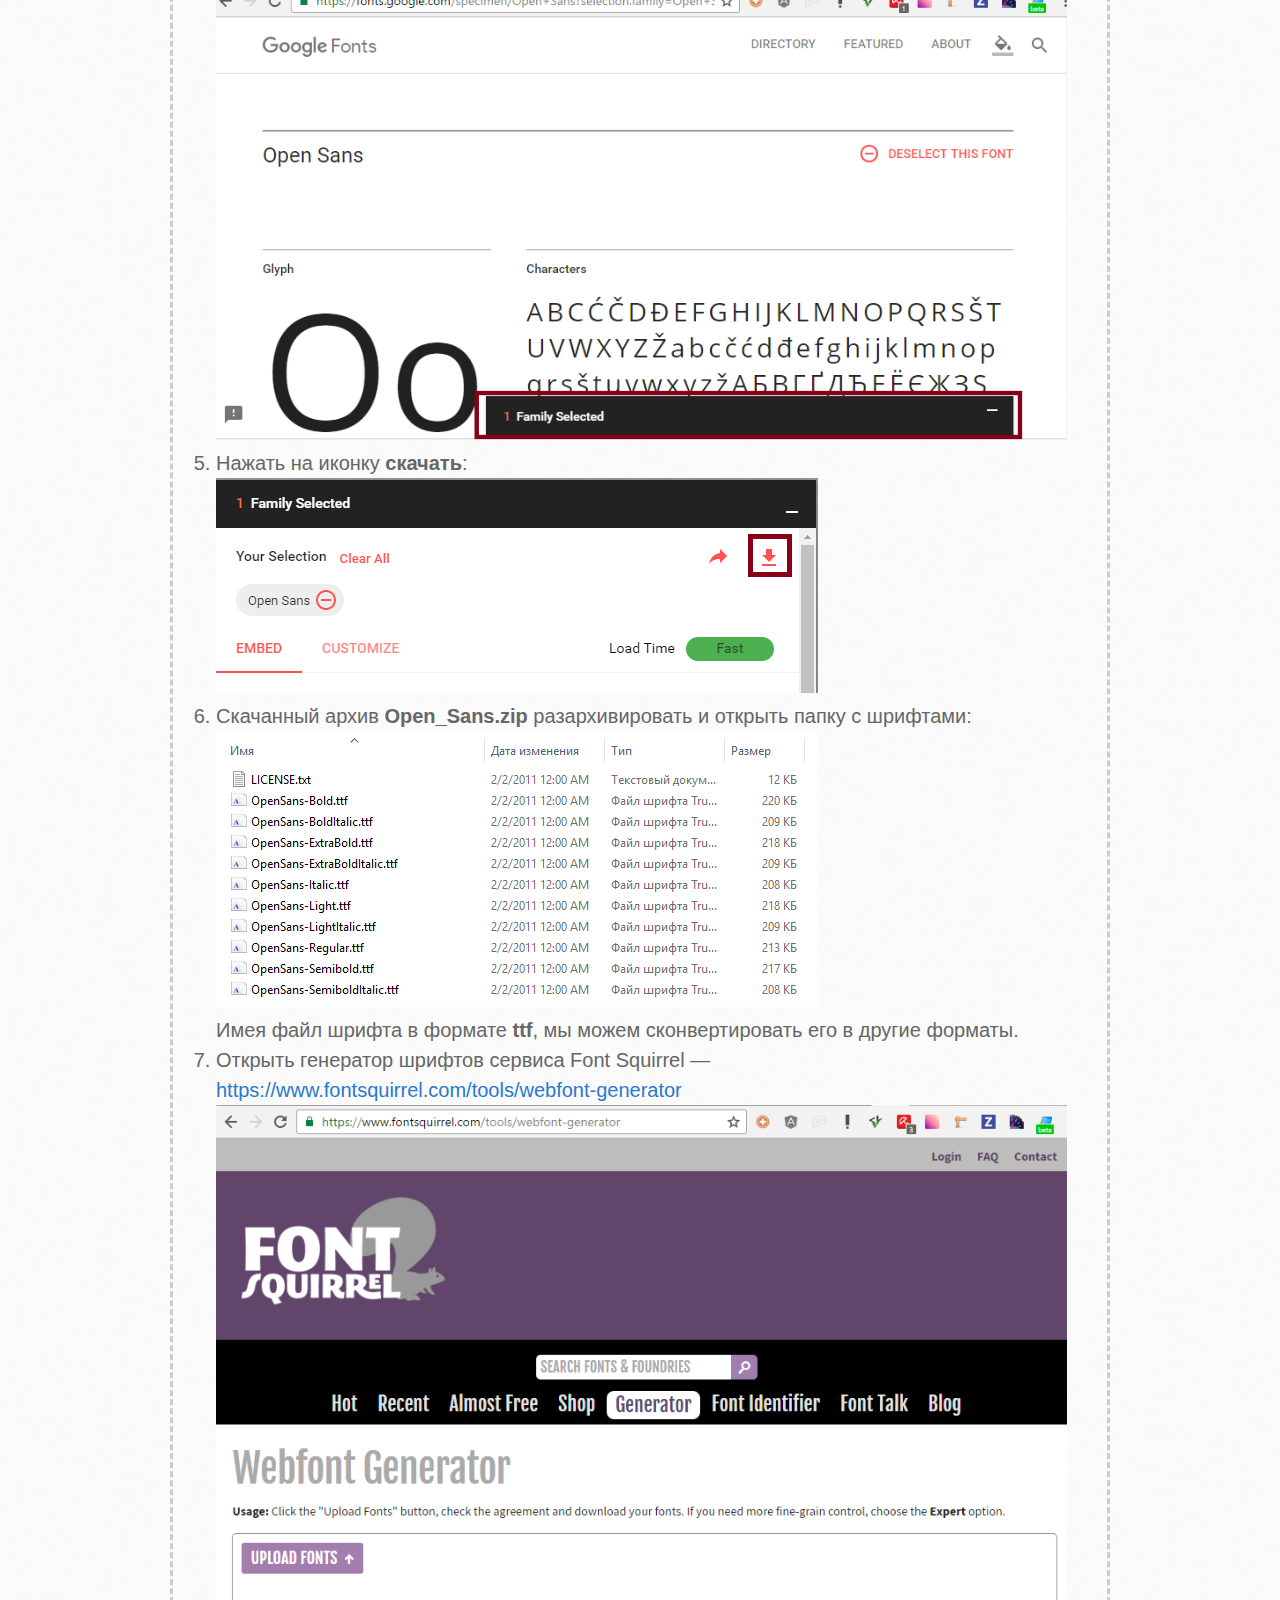
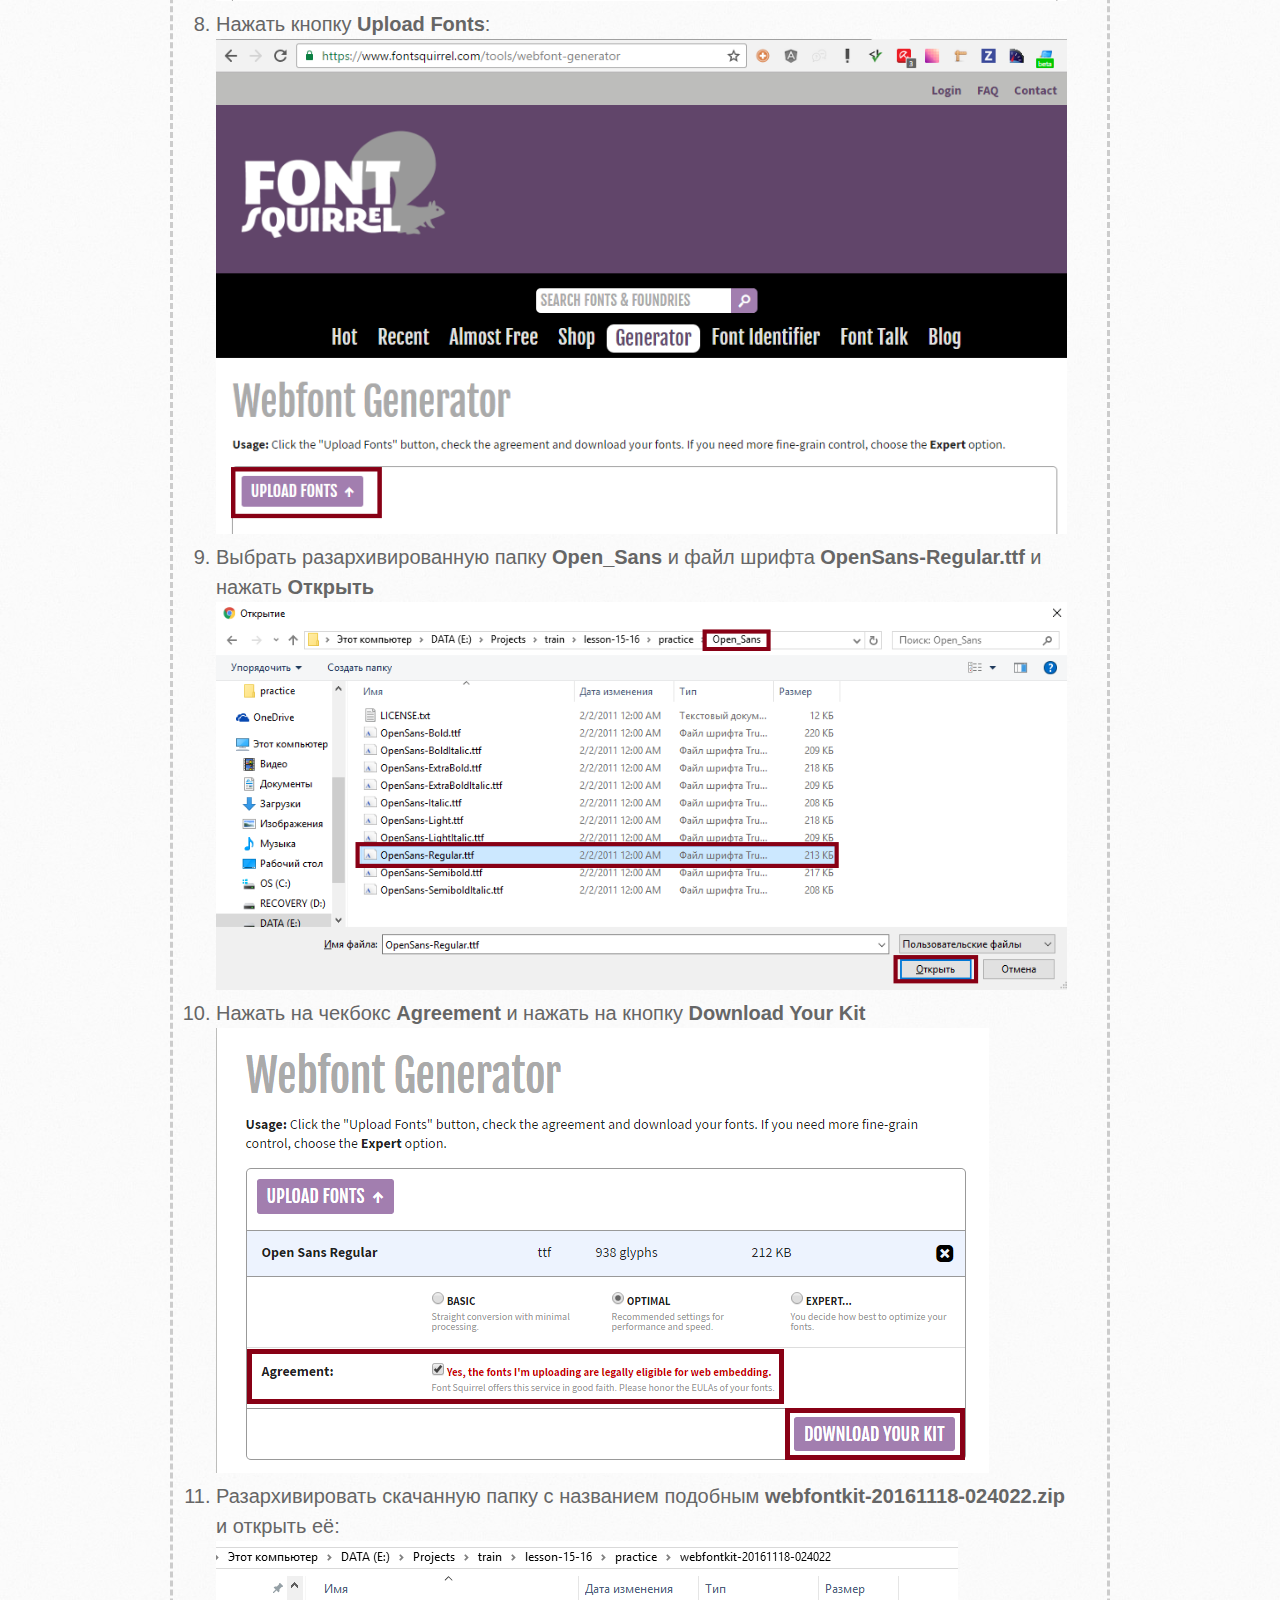
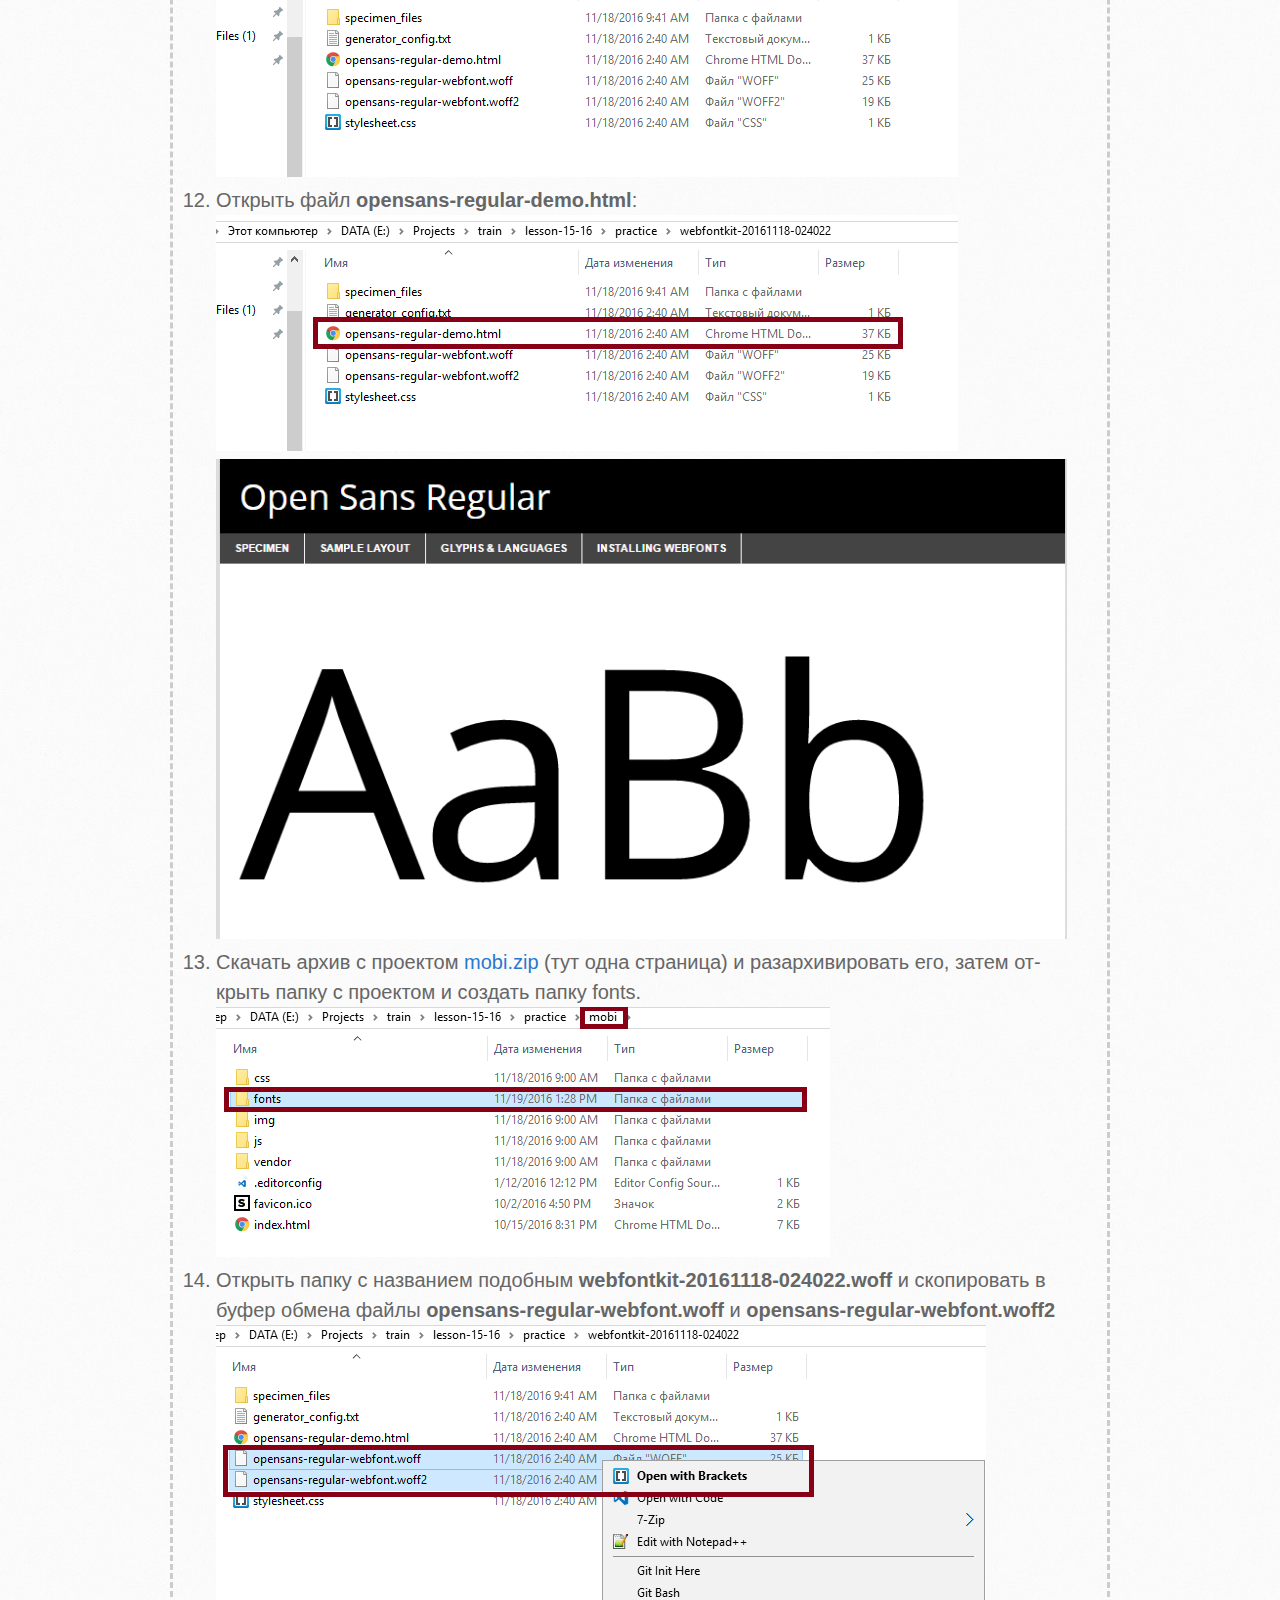
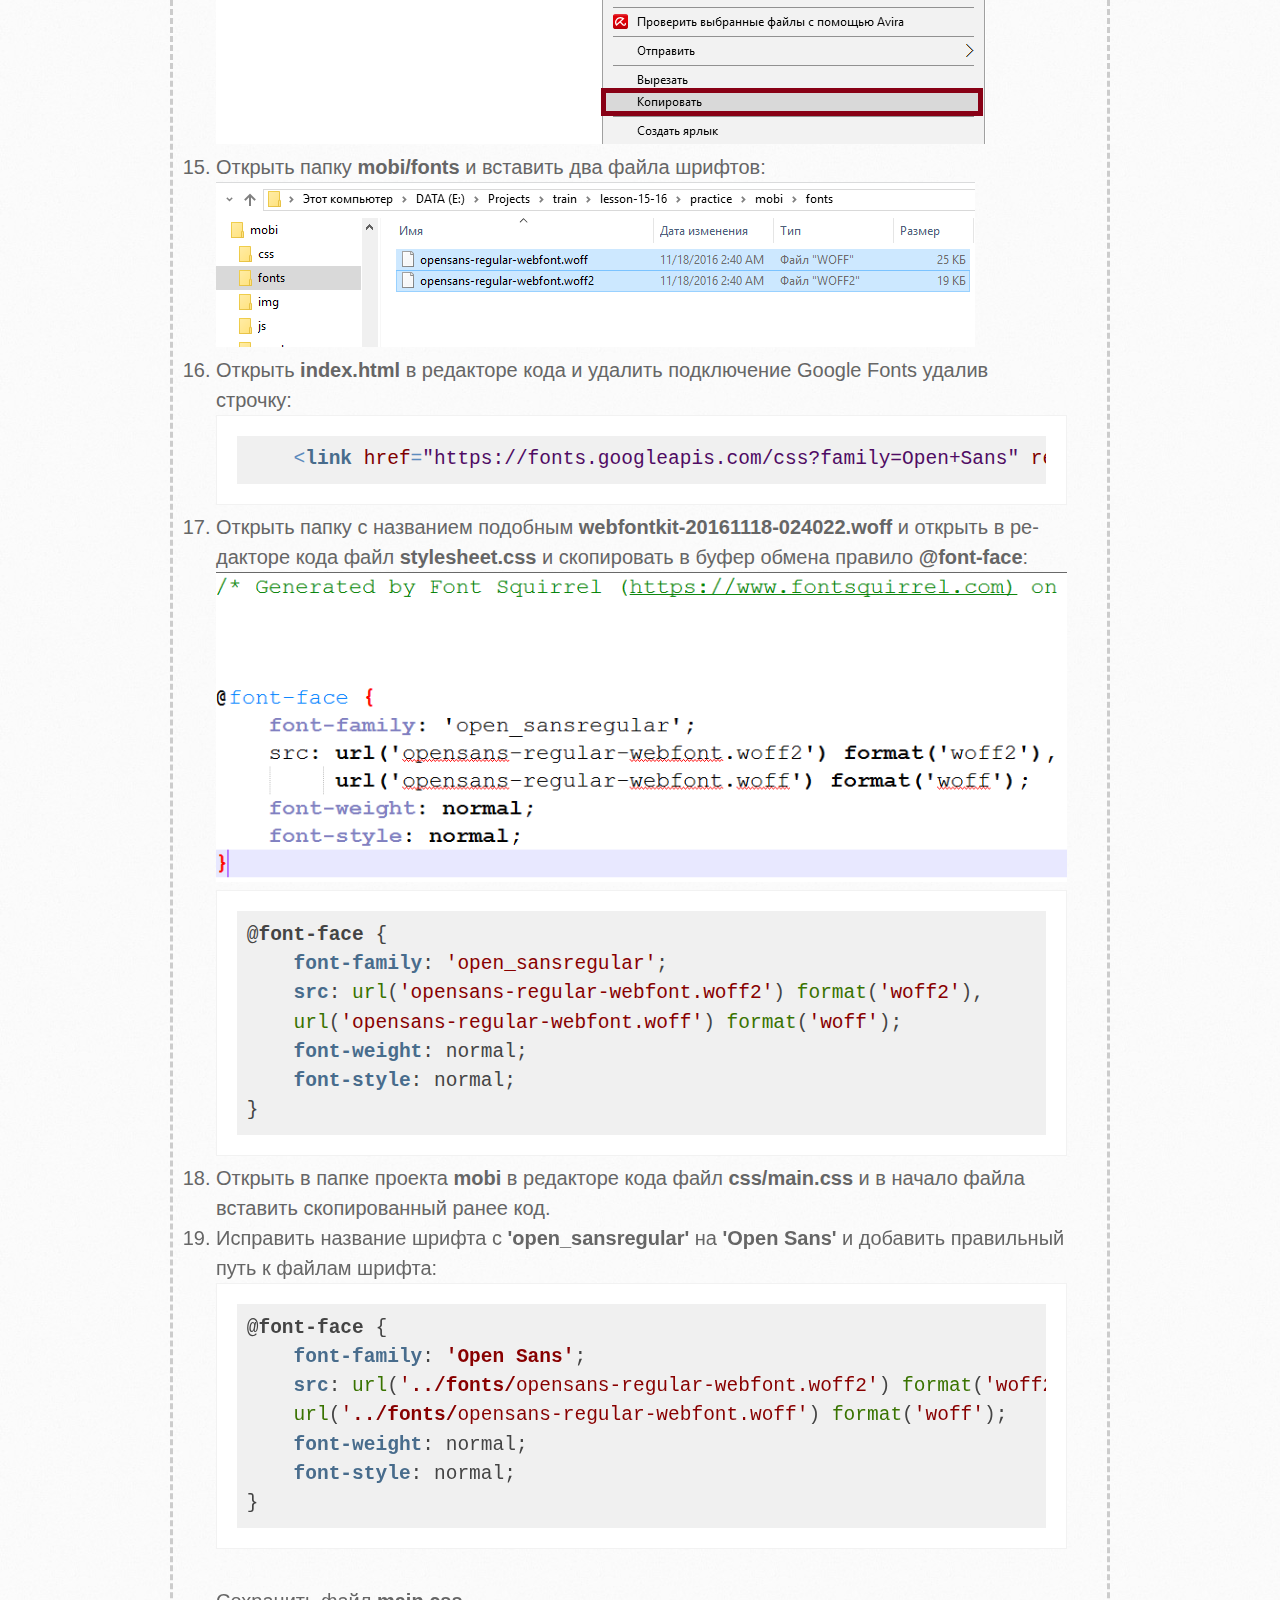
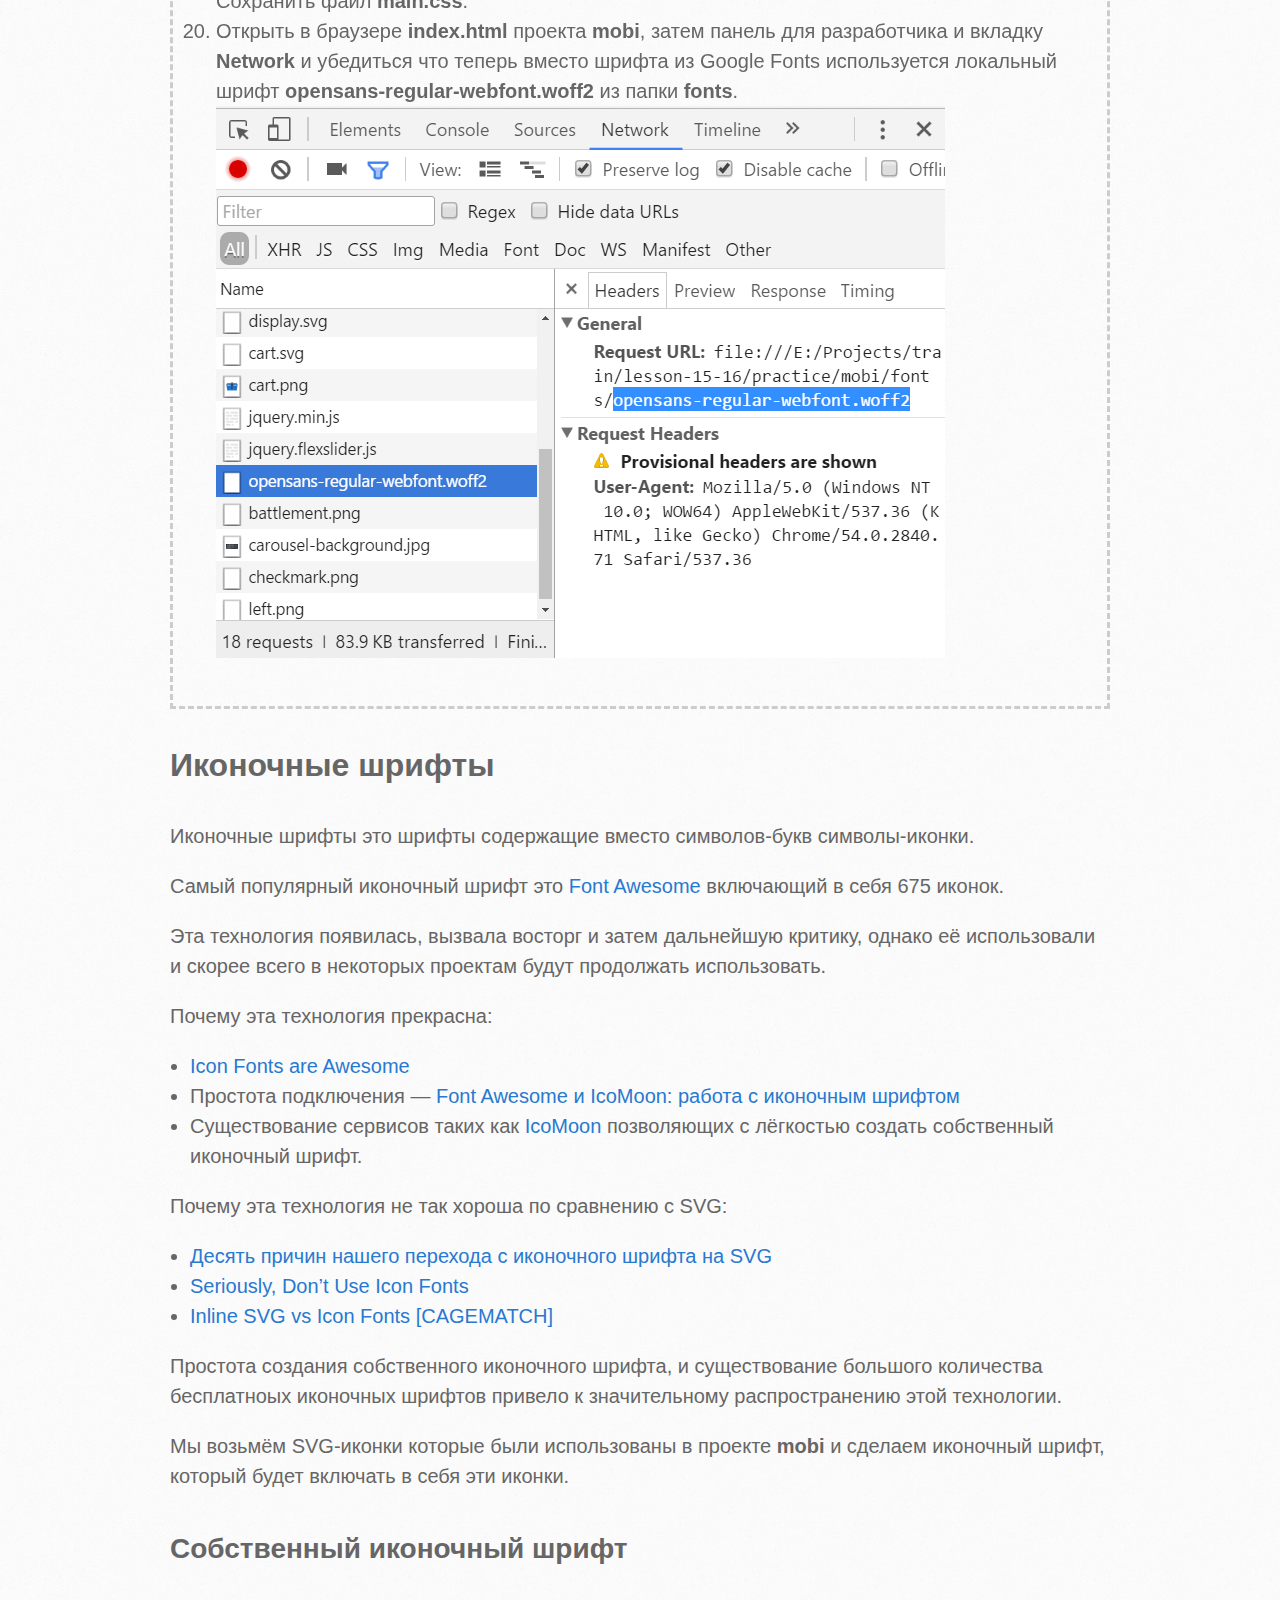
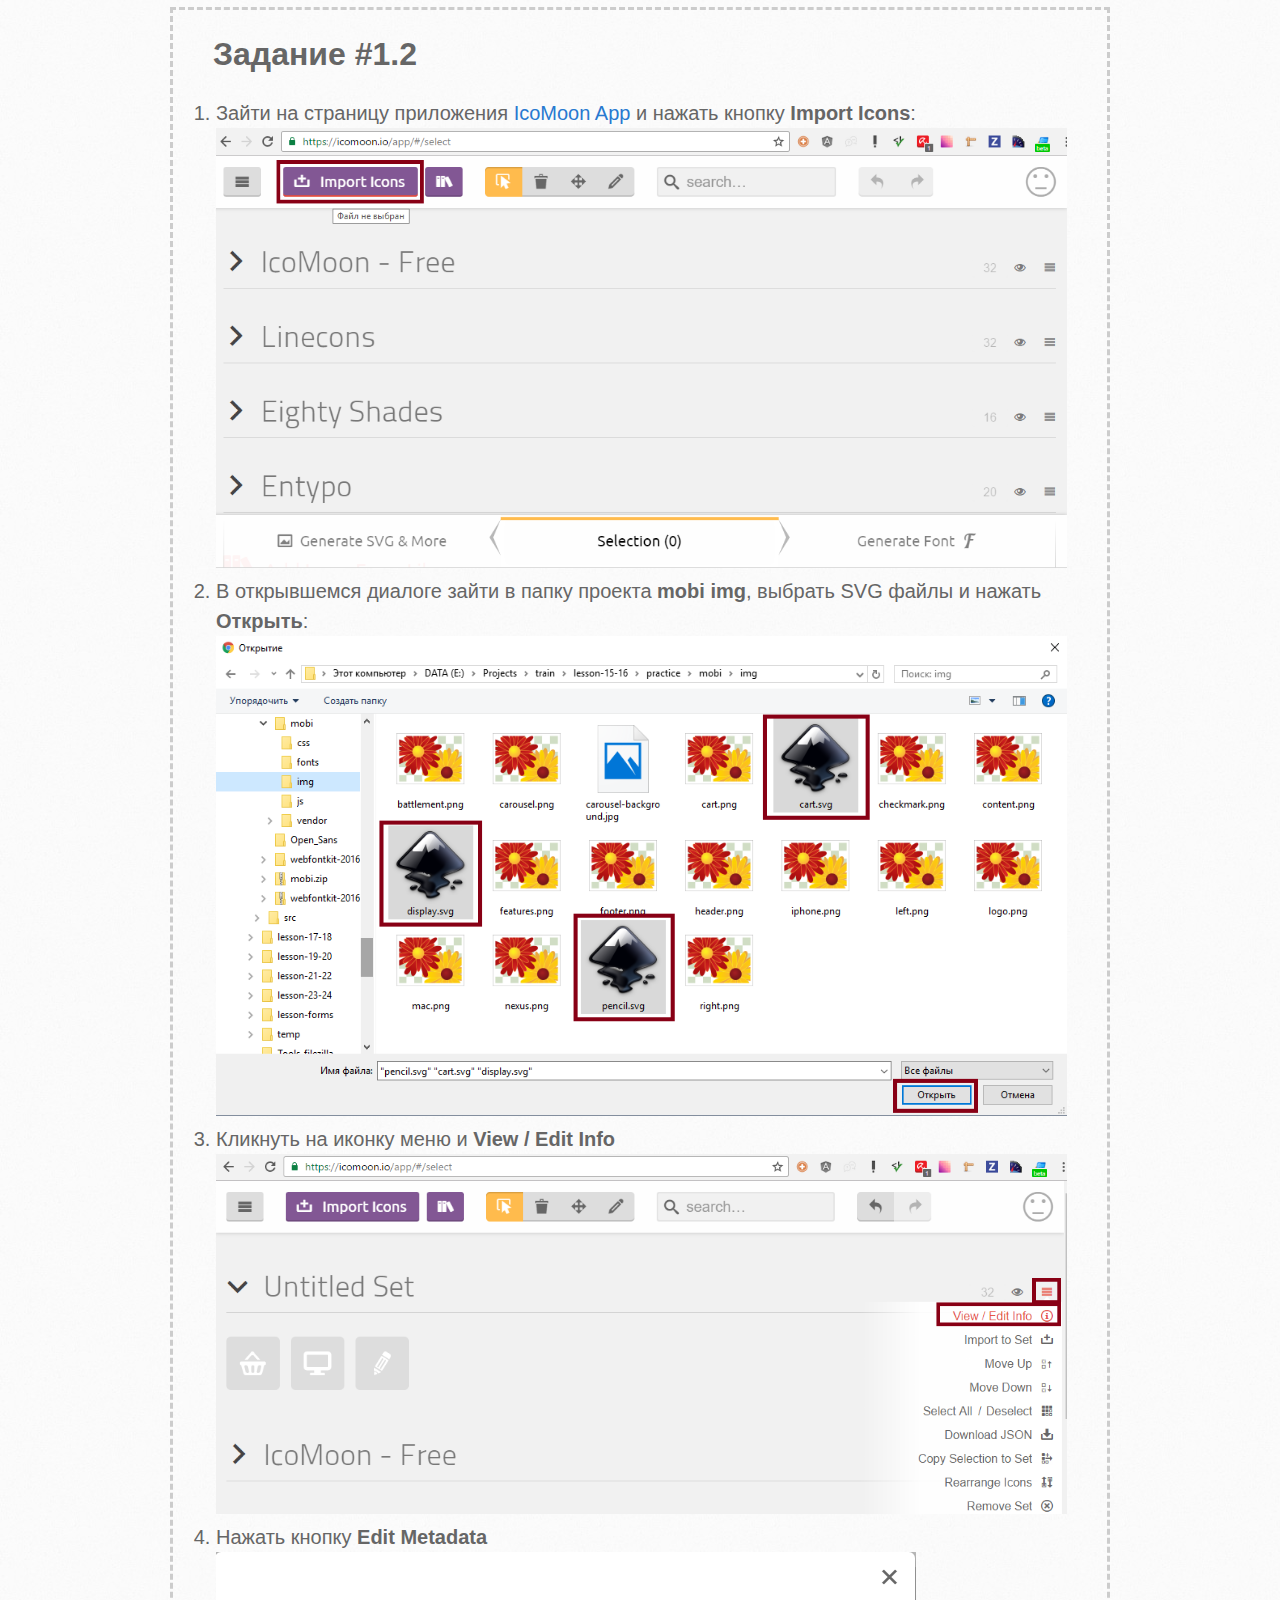
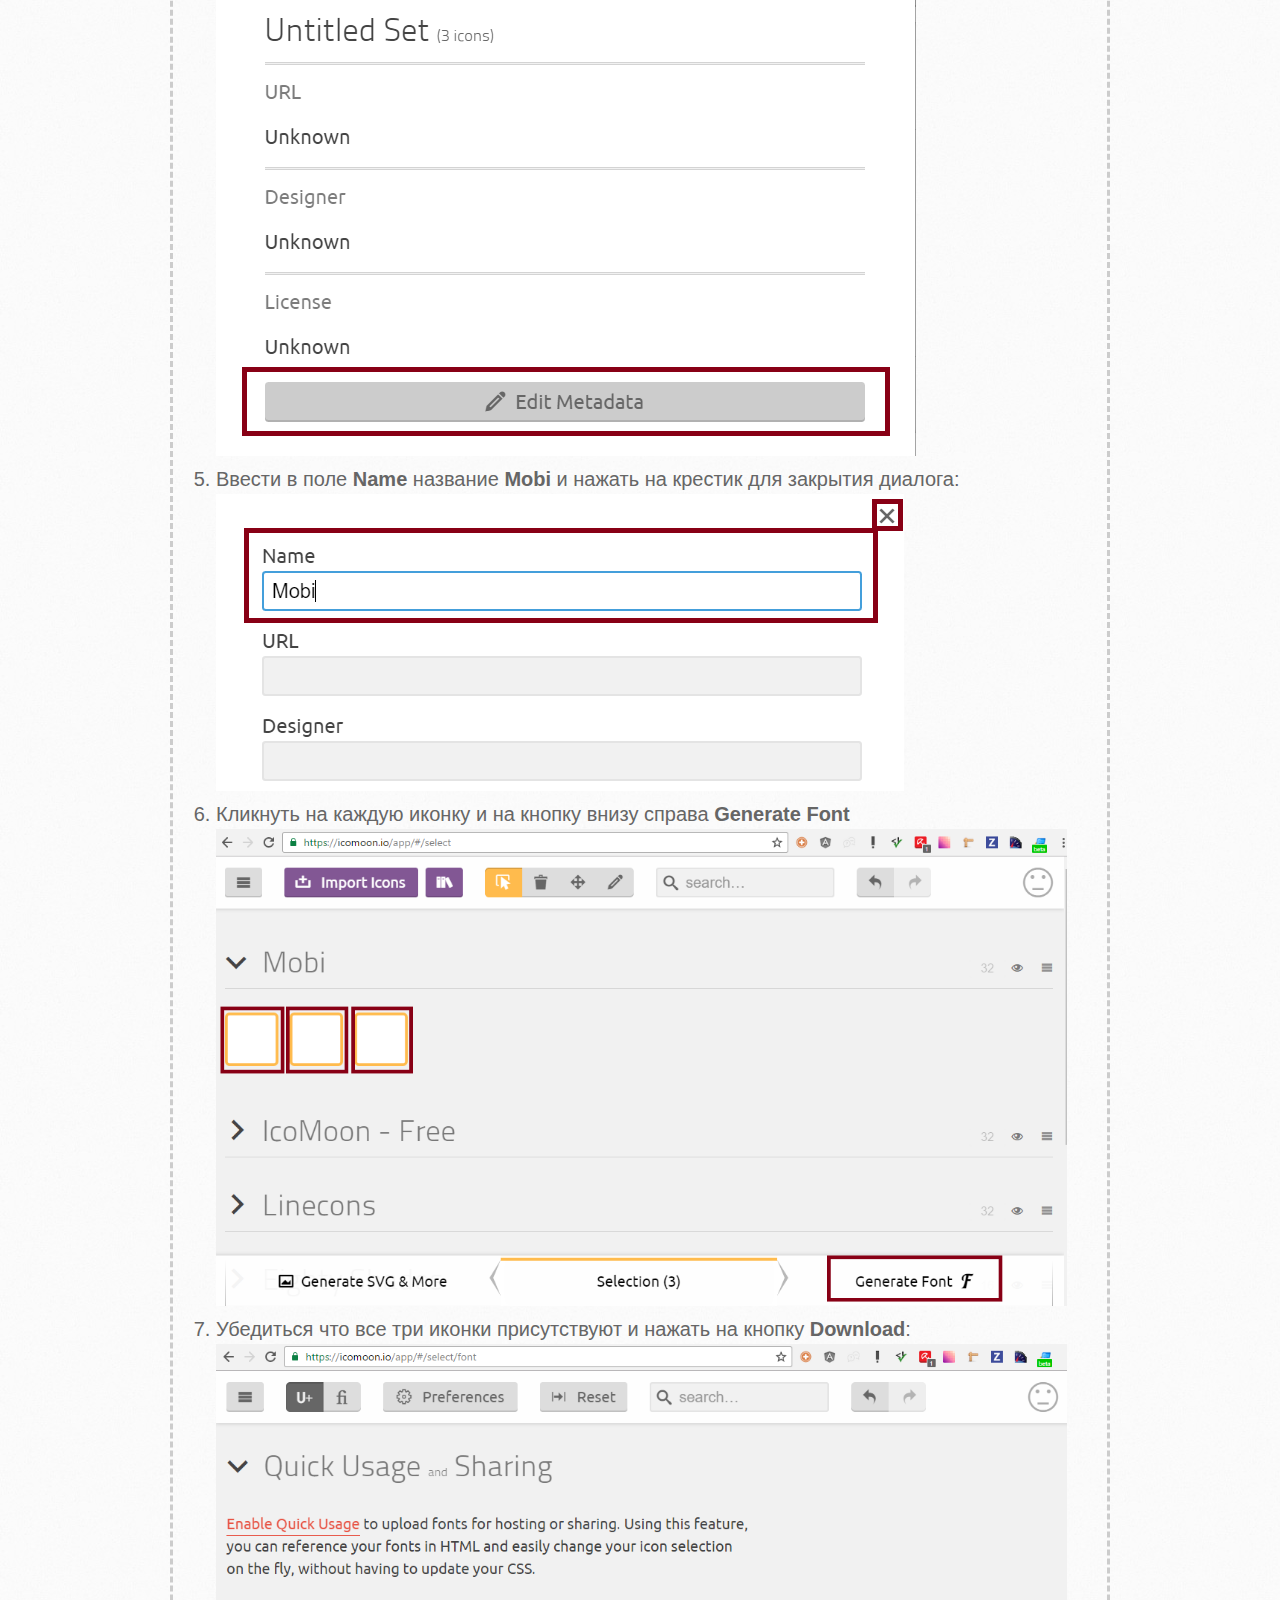
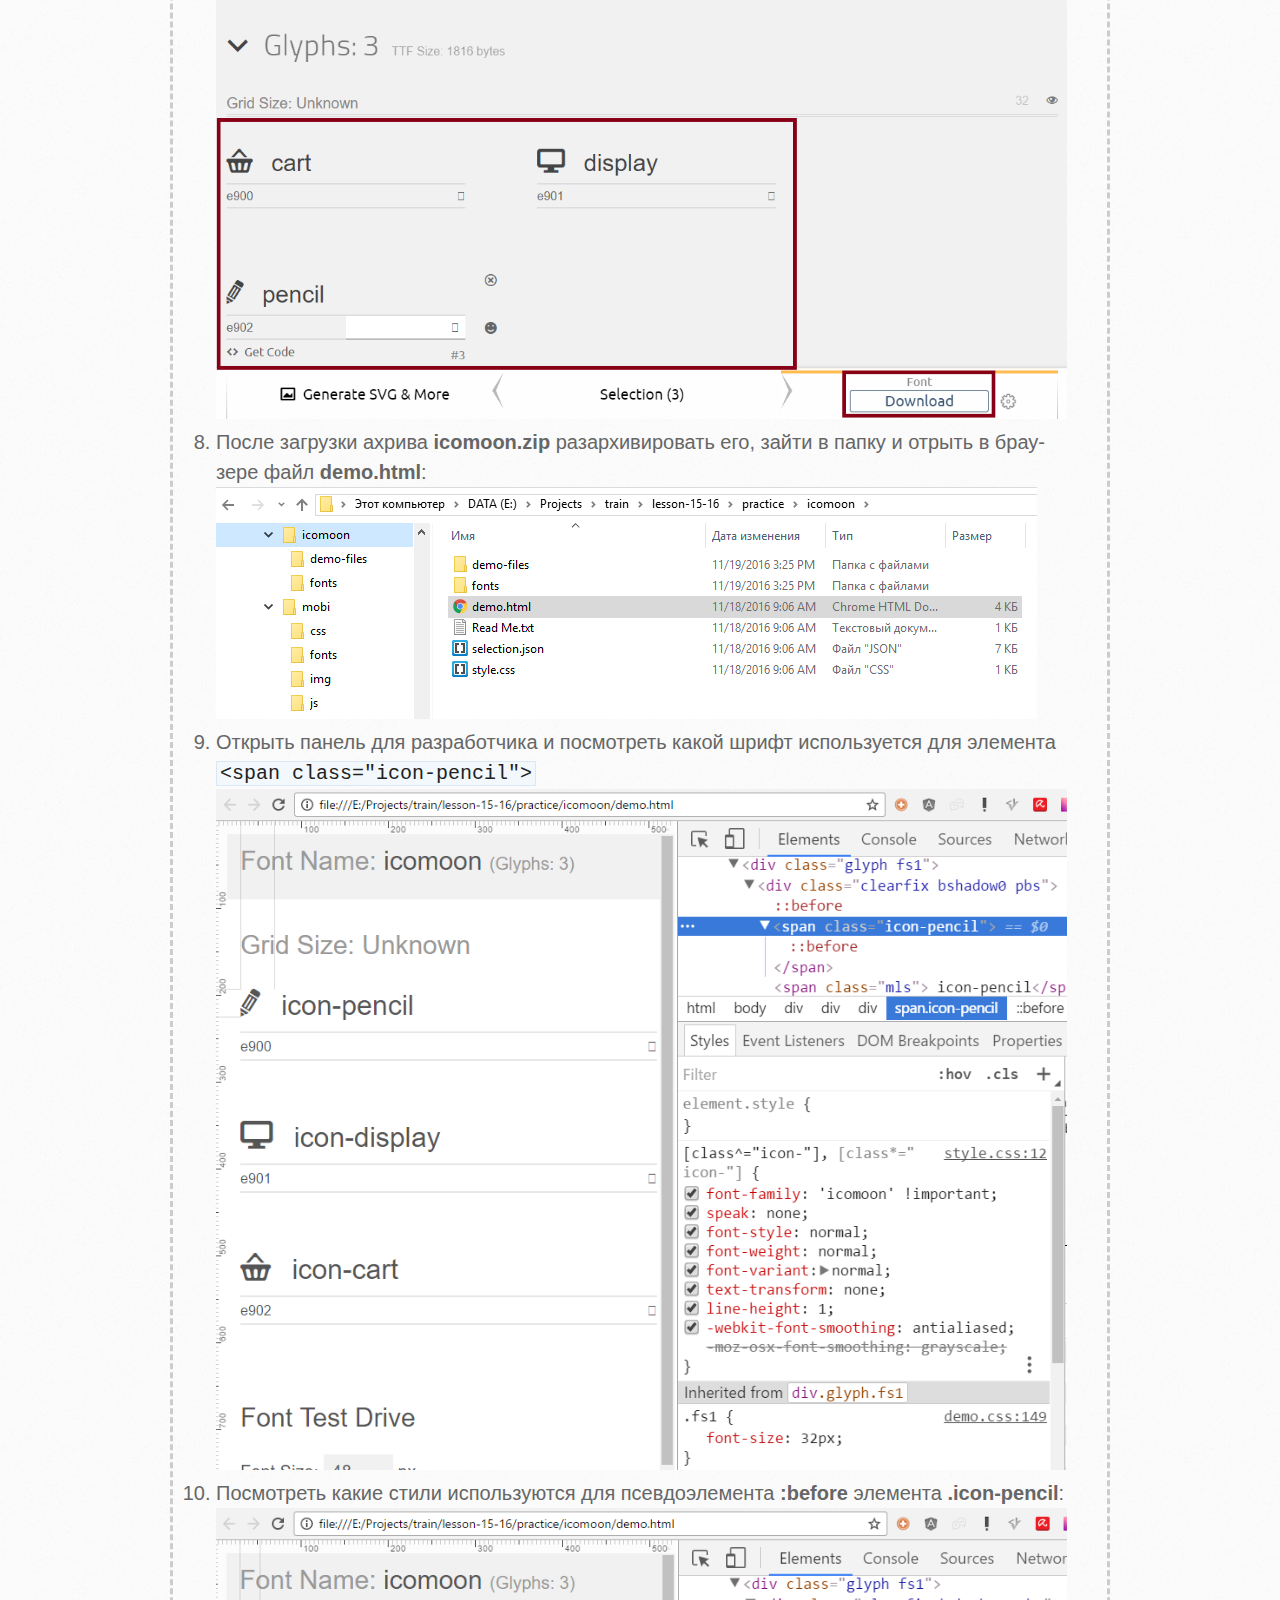
==== commit 93c379c2: "Update of the copy" ====
--- a/index.html
+++ b/index.html
@@ -201,7 +201,7 @@
                 Иконочные шрифты это шрифты содержащие вместо символов-букв символы-иконки.
             </p>
             <p>
-                Самый популярный иконочный шрифт это <a href="http://fontawesome.ru/">Font Awesome</a> включающий в себя 634 иконки.
+                Самый популярный иконочный шрифт это <a href="http://fontawesome.ru/">Font Awesome</a> включающий в себя 675 иконок.
             </p>
             <p>
                 Эта технология появилась, вызвала восторг и затем дальнейшую критику, однако её использовали и скорее всего в некоторых проектам будут продолжать использовать.
@@ -419,7 +419,7 @@
                         Скопировать из примера <a href="http://codepen.io/alekskorovin/pen/bBgLBb?editors=1100">http://codepen.io/alekskorovin/pen/bBgLBb?editors=1100</a> HTML-код и вставить его в <b>mobi/index.html</b> после открывающего тега <code class="html">&lt;body&gt;</code> и сохранить файл.
                     </li>
                     <li>
-                        Скопировать из примера <a href="http://codepen.io/alekskorovin/pen/bBgLBb?editors=1100">http://codepen.io/alekskorovin/pen/bBgLBb?editors=1100</a> HTML-код и вставить его в <b>mobi/index.html</b> CSS-код и вставить его в конец файла <b>mobi/css/main.css</b> и сохранить файл.
+                        Скопировать из примера <a href="http://codepen.io/alekskorovin/pen/bBgLBb?editors=1100">http://codepen.io/alekskorovin/pen/bBgLBb?editors=1100</a> CSS-код и вставить его в конец файла <b>mobi/css/main.css</b> и сохранить файл.
                     </li>
                     <li>
                         Открыть в браузере страницу <b>mobi/index.html</b>
@@ -689,7 +689,6 @@
             <div class="task">
                 <h3>Домашнее задание</h3>
                 <ol>
-                    <li>Залить на FTP все свои работы.</li>
                     <li>Доверстать макет <b>mobi</b> включая выпадающее, выезжающее меню, а так же аккордион.</li>
                     <li>Пройти курс <b>Мастерская: создаём меню</b></li>
                 </ol>
